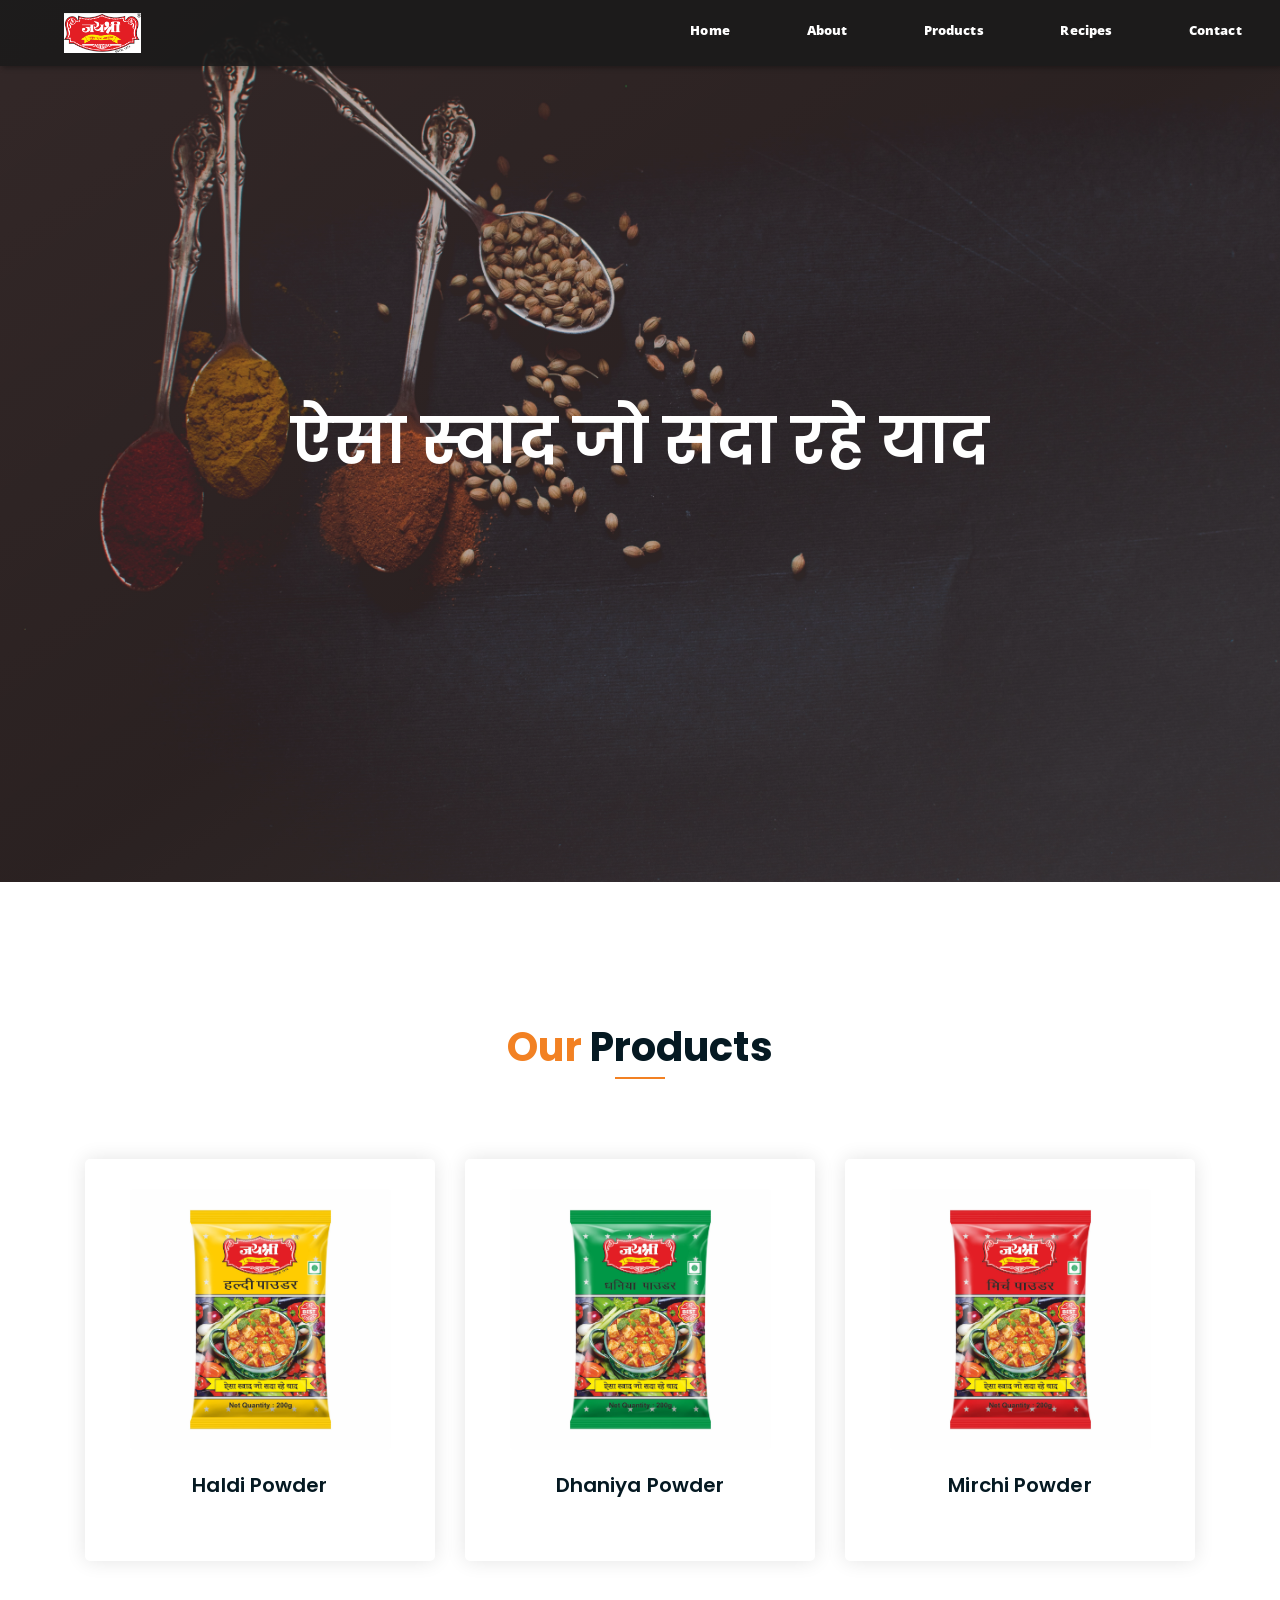
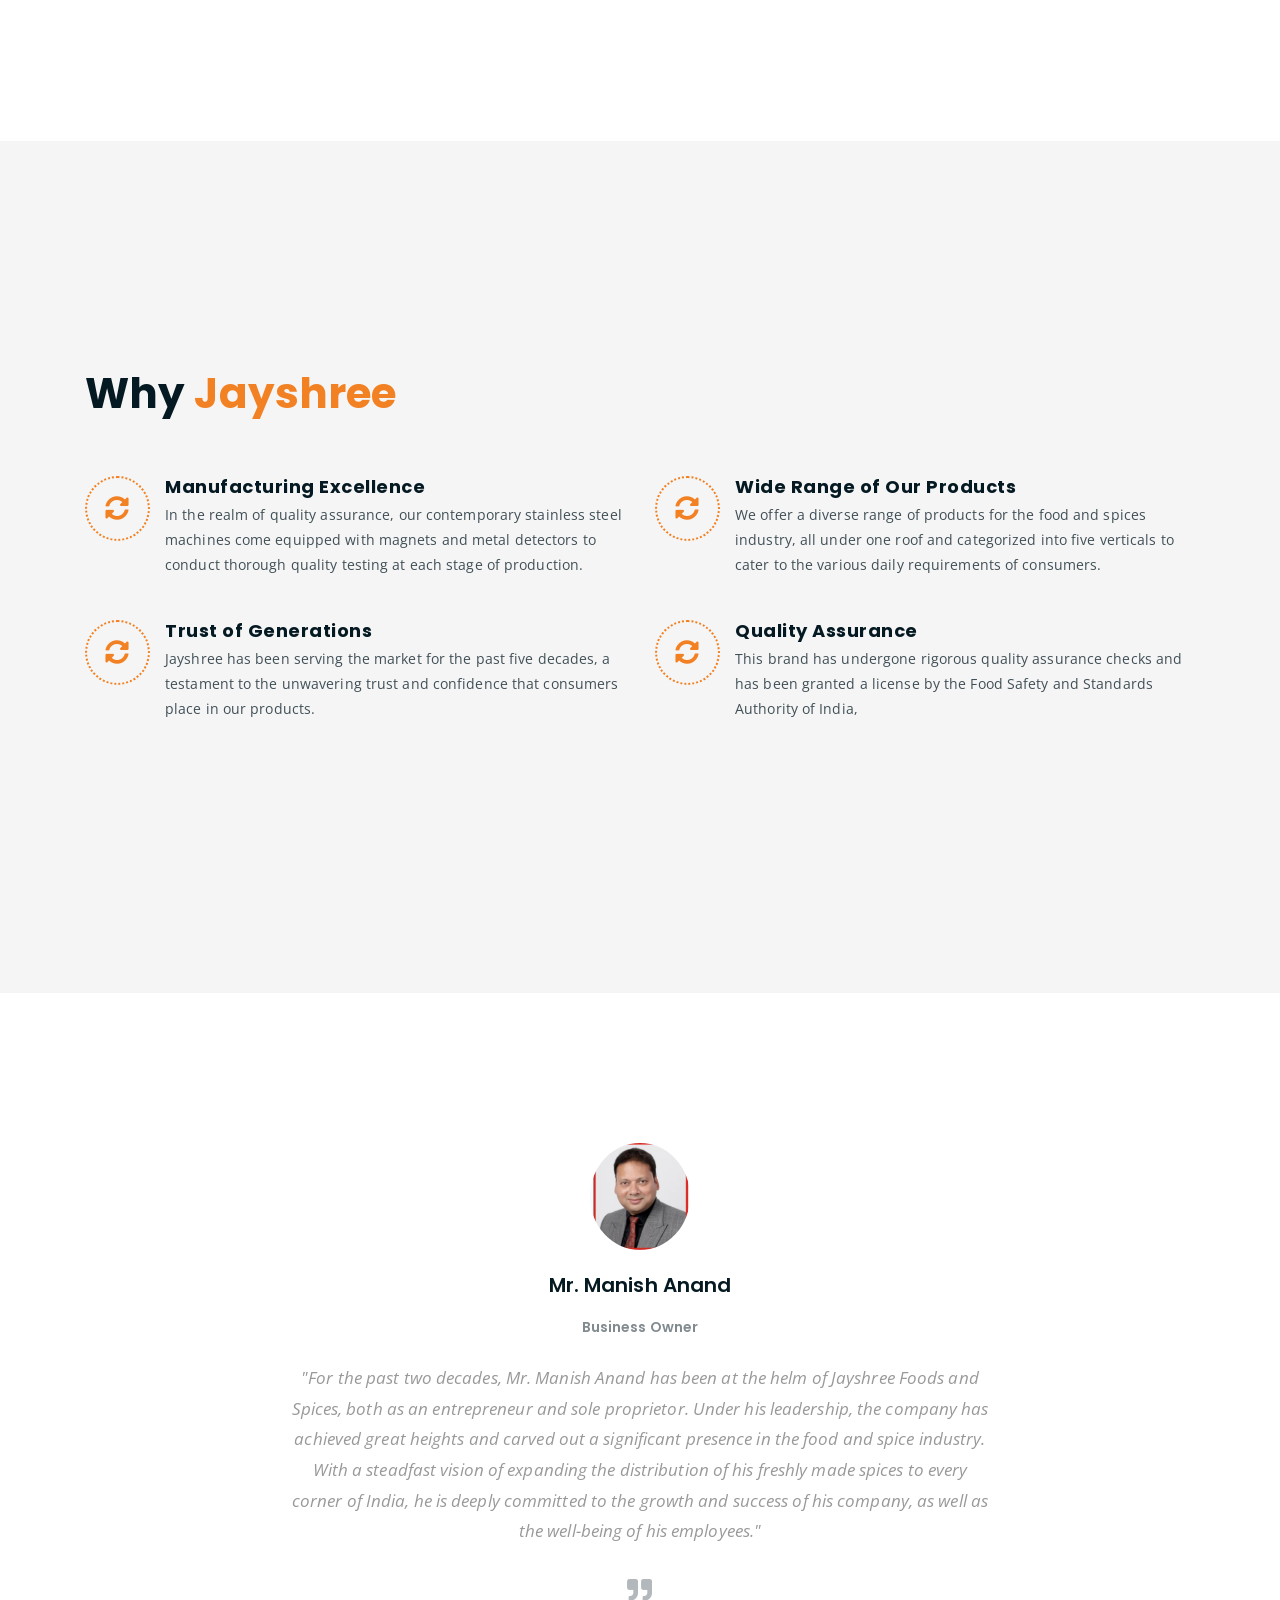
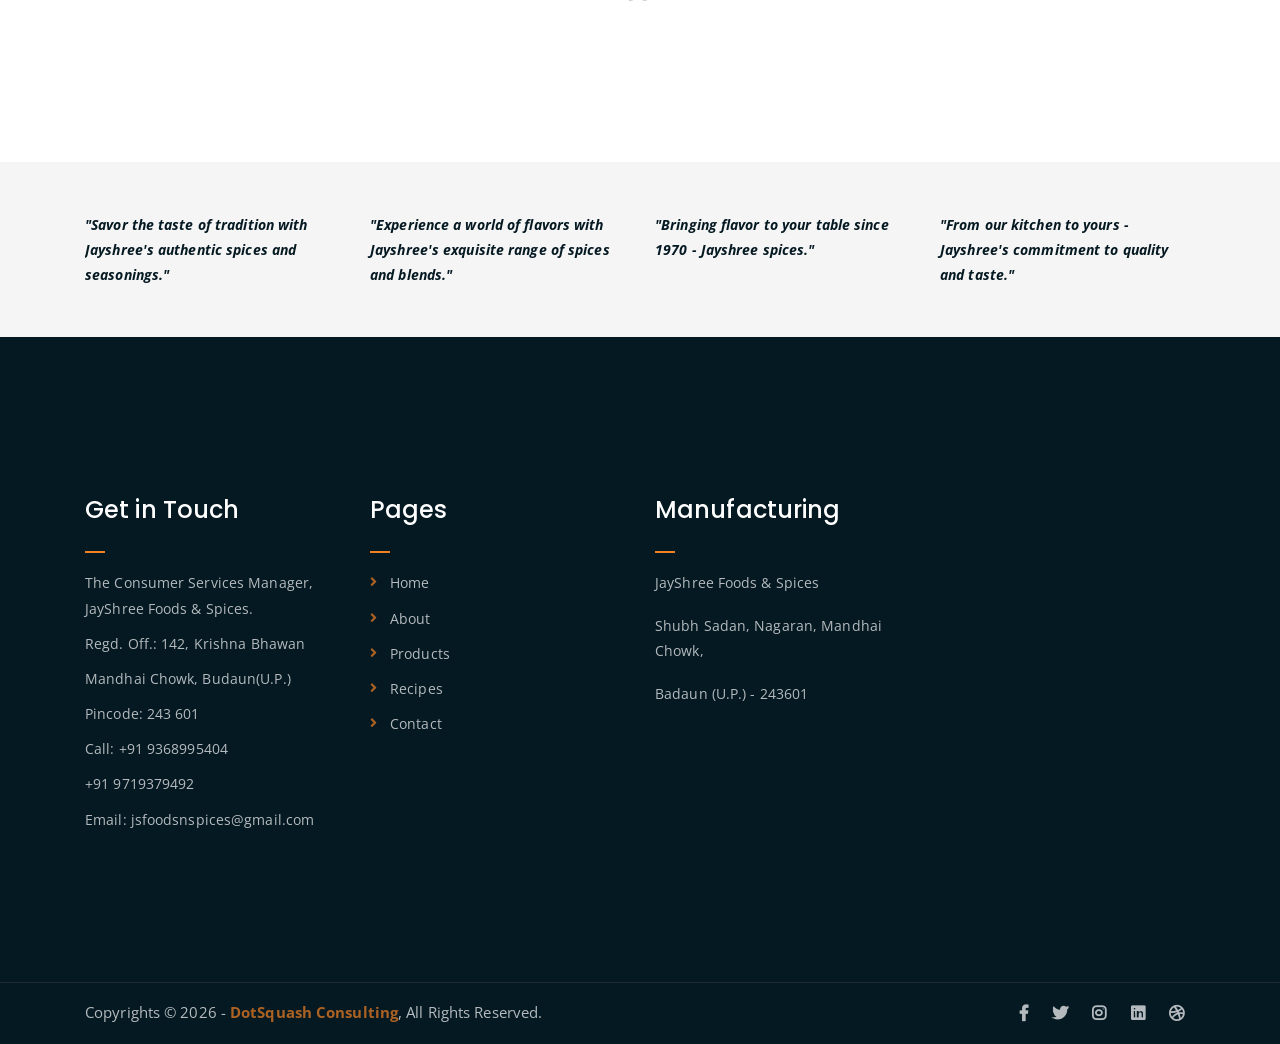
==== index.html @ 843f51d4 "Add files via upload" ====
<!DOCTYPE html>
<html lang="en">

<head>
	<meta charset="UTF-8">
	<meta http-equiv="X-UA-Compatible" content="IE=edge">
	<meta name="viewport" content="width=device-width, initial-scale=1">
	<meta name="description" content="Created by DoSquash from https://dotsquash.com/">

	<!-- title -->
	<title>Jayshree Foods and Spice</title>

	<!-- favicon -->
	<link rel="shortcut icon" type="image/png" href="assets/img/favicon.png">
	<!-- google font -->
	<link href="https://fonts.googleapis.com/css?family=Open+Sans:300,400,700" rel="stylesheet">
	<link href="https://fonts.googleapis.com/css?family=Poppins:400,700&display=swap" rel="stylesheet">
	<!-- fontawesome -->
	<link rel="stylesheet" href="assets/css/all.min.css">
	<!-- bootstrap -->
	<link rel="stylesheet" href="assets/bootstrap/css/bootstrap.min.css">
	<!-- owl carousel -->
	<link rel="stylesheet" href="assets/css/owl.carousel.css">
	<!-- magnific popup -->
	<link rel="stylesheet" href="assets/css/magnific-popup.css">
	<!-- animate css -->
	<link rel="stylesheet" href="assets/css/animate.css">
	<!-- mean menu css -->
	<link rel="stylesheet" href="assets/css/meanmenu.min.css">
	<!-- main style -->
	<link rel="stylesheet" href="assets/css/main.css">
	<!-- responsive -->
	<link rel="stylesheet" href="assets/css/responsive.css">

</head>

<body>

	<!--PreLoader-->
	<div class="loader">
		<div class="loader-inner">
			<div class="circle"></div>
		</div>
	</div>
	<!--PreLoader Ends-->

	<!-- header -->
	<div class="menu let_space">

		<a href="index.html" style="margin:0px">
			 <img class="logo_image" src="assets/img/logo.PNG" alt="logo"/>
		</a>
        <!-- <a href="index.html">JAYSHREE</a> -->

        <div class="menu-log">

            <a class="current-list-item" href="index.html">Home</a>
			<a href="about.html">About</a>
			<a href="products.html">Products</a>
			<a href="recipes.html">Recipes</a>
			<a href="contact.html">Contact</a>
           

        </div>
    </div>
	<!-- end header -->


	<div class="top_box c_grid">
        
        <div class="c_grid">
			

            <div class="padding">

                
                <h1 class="white_t let_space" style="text-align: center; font-size: 5vmax; font-weight: 600;">ऐसा स्वाद जो सदा रहे याद</h1>
            </div>
            
        </div>
        
    </div>

	<!-- hero area -->
	<!-- <div class="hero-area hero-bg">
		<div class="container">
			<div class="row">
				<div class="col-lg-9 offset-lg-2 text-center">
					<div class="hero-text">
						<div class="hero-text-tablecell">
							<p class="subtitle">Fresh & Organic</p>
							<h1>ऐसा स्वाद जो सदा रहे याद</h1>
							<div class="hero-btns">
								<a href="shop.html" class="boxed-btn">Spices Collection</a>
								<a href="contact.html" class="bordered-btn">Contact Us</a>
							</div>
						</div>
					</div>
				</div>
			</div>
		</div>
	</div> -->
	<!-- end hero area -->

	<!-- features list section -->
	<!-- <div class="list-section pt-80 pb-80">
		<div class="container">

			<div class="row">
				<div class="col-lg-4 col-md-6 mb-4 mb-lg-0">
					<div class="list-box d-flex align-items-center">
						<div class="list-icon">
							<i class="fas fa-shipping-fast"></i>
						</div>
						<div class="content">
							<h3>Free Shipping</h3>
							<p>When order over $75</p>
						</div>
					</div>
				</div>
				<div class="col-lg-4 col-md-6 mb-4 mb-lg-0">
					<div class="list-box d-flex align-items-center">
						<div class="list-icon">
							<i class="fas fa-phone-volume"></i>
						</div>
						<div class="content">
							<h3>24/7 Support</h3>
							<p>Get support all day</p>
						</div>
					</div>
				</div>
				<div class="col-lg-4 col-md-6">
					<div class="list-box d-flex justify-content-start align-items-center">
						<div class="list-icon">
							<i class="fas fa-sync"></i>
						</div>
						<div class="content">
							<h3>Refund</h3>
							<p>Get refund within 3 days!</p>
						</div>
					</div>
				</div>
			</div>

		</div>
	</div> -->
	<!-- end features list section -->

	<!-- product section -->
	<div class="product-section mt-150 mb-150">
		<div class="container">
			<div class="row">
				<div class="col-lg-8 offset-lg-2 text-center">
					<div class="section-title">
						<h3><span class="orange-text">Our</span> Products</h3>
					</div>
				</div>
			</div>

			<div class="row">
				<a href="single-product.html"  class="col-lg-4 col-md-6 text-center strawberry">
					<div class="single-product-item">
						<div class="product-image">
							<img src="assets/img/products/haldi.jpg" alt="">
						</div>
						<h3>Haldi Powder</h3>
					</div>
				</a>

				<a href="single-product.html"  class="col-lg-4 col-md-6 text-center strawberry">
					<div class="single-product-item">
						<div class="product-image">
							<img src="assets/img/products/dhaniya.jpg" alt="">
						</div>
						<h3>Dhaniya Powder</h3>
					</div>
				</a>

				
				<a href="single-product.html"  class="col-lg-4 col-md-6 text-center strawberry">
					<div class="single-product-item">
						<div class="product-image">
							<img src="assets/img/products/mirchi.jpg" alt="">
						</div>
						<h3>Mirchi Powder</h3>
					</div>
				</a>
			</div>
		</div>
	</div>

	

	<!-- end product section -->

	<!-- cart banner section -->
	<section class="cart-banner pt-80 pb-80">
		<div class="feature-bg">
			<div class="container">
				<div class="col-lg-7-main">
					<div class="featured-text">
						<h2 class="pb-5">Why <span class="orange-text">Jayshree</span></h2>
						<div class="row">
							<div class="col-lg-6 col-md-6 mb-4 mb-md-5">
								<div class="list-box d-flex">
									<div class="list-icon">
										<i class="fas fa-sync-alt"></i>
									</div>
									<div class="content">
										<h3>Manufacturing Excellence</h3>
										<p>In the realm of quality assurance, our contemporary stainless steel machines
											come equipped with magnets and metal detectors to conduct thorough quality
											testing at each stage of production.</p>
									</div>
								</div>
							</div>
							<div class="col-lg-6 col-md-6 mb-5 mb-md-5">
								<div class="list-box d-flex">
									<div class="list-icon">
										<i class="fas fa-sync-alt"></i>
									</div>
									<div class="content">
										<h3>Wide Range of Our Products</h3>
										<p>We offer a diverse range of products for the food and spices industry, all
											under one roof and categorized into five verticals to cater to the various
											daily requirements of consumers.</p>
									</div>
								</div>
							</div>
							<div class="col-lg-6 col-md-6 mb-5 mb-md-5">
								<div class="list-box d-flex">
									<div class="list-icon">
										<i class="fas fa-sync-alt"></i>
									</div>
									<div class="content">
										<h3>Trust of Generations</h3>
										<p>Jayshree has been serving the market for the past five decades, a testament
											to the unwavering trust and confidence that consumers place in our products.
										</p>
									</div>
								</div>
							</div>
							<div class="col-lg-6 col-md-6">
								<div class="list-box d-flex">
									<div class="list-icon">
										<i class="fas fa-sync-alt"></i>
									</div>
									<div class="content">
										<h3>Quality Assurance</h3>
										<p>This brand has undergone rigorous quality assurance checks and has been
											granted a license by the Food Safety and Standards Authority of India,
											<!-- affirming its compliance with food safety regulations. Furthermore, it has
											been recognized as one of the most dependable and trustworthy brands in the
											food and spices industry, solidifying its commitment to delivering
											high-quality products to its customers. -->
										</p>
									</div>
								</div>
							</div>
						</div>
					</div>
				</div>
			</div>
		</div>
	</section>
	<!-- end cart banner section -->

	<!-- testimonail-section -->
	<div class="testimonail-section mt-150 mb-150">
		<div class="container">
			<div class="row">
				<div class="col-lg-10 offset-lg-1 text-center">
					<div class="client-avater">
						<img src="assets/img/avaters/avatar1.jpeg" alt="">
					</div>
					<div class="client-meta">
						<h3>Mr. Manish Anand <span>Business Owner</span></h3>
						<p class="testimonial-body">
							"For the past two decades, Mr. Manish Anand has been at the helm of Jayshree Foods and
							Spices, both as an entrepreneur and sole proprietor. Under his leadership, the company has
							achieved great heights and carved out a significant presence in the food and spice industry.
							With a steadfast vision of expanding the distribution of his freshly made spices to every
							corner of India, he is deeply committed to the growth and success of his company, as well as
							the well-being of his employees."
						</p>
						<div class="last-icon">
							<i class="fas fa-quote-right"></i>
						</div>
					</div>
					<!-- <div class="single-testimonial-slider">
							<div class="client-avater">
								<img src="assets/img/avaters/avatar2.png" alt="">
							</div>
							<div class="client-meta">
								<h3>David Niph <span>Local shop owner</span></h3>
								<p class="testimonial-body">
									" Sed ut perspiciatis unde omnis iste natus error veritatis et quasi architecto
									beatae vitae dict eaque ipsa quae ab illo inventore Sed ut perspiciatis unde omnis
									iste natus error sit voluptatem accusantium "
								</p>
								<div class="last-icon">
									<i class="fas fa-quote-right"></i>
								</div>
							</div>
						</div>
						<div class="single-testimonial-slider">
							<div class="client-avater">
								<img src="assets/img/avaters/avatar3.png" alt="">
							</div>
							<div class="client-meta">
								<h3>Jacob Sikim <span>Local shop owner</span></h3>
								<p class="testimonial-body">
									" Sed ut perspiciatis unde omnis iste natus error veritatis et quasi architecto
									beatae vitae dict eaque ipsa quae ab illo inventore Sed ut perspiciatis unde omnis
									iste natus error sit voluptatem accusantium "
								</p>
								<div class="last-icon">
									<i class="fas fa-quote-right"></i>
								</div>
							</div>
						</div> -->

				</div>
			</div>
		</div>
	</div>
	<!-- end testimonail-section -->

	<!-- advertisement section -->
	<!-- <div class="abt-section mb-150">
		<div class="container">
			<div class="row">
				<div class="col-lg-6 col-md-12">
					<div class="abt-bg" style="height: 170%; margin: -7%;">
						<a href="https://www.youtube.com/watch?v=DBLlFWYcIGQ" class="video-play-btn popup-youtube"><i
								class="fas fa-play"></i></a>
					</div>
				</div>
				<div class="col-lg-5 col-md-12">
					<div class="abt-text">
						<p class="top-sub">Since Year 1974</p>
						<h2>We are <span class="orange-text">Jayshree</span></h2>
						<p>Etiam vulputate ut augue vel sodales. In sollicitudin neque et massa porttitor vestibulum ac
							vel nisi. Vestibulum placerat eget dolor sit amet posuere. In ut dolor aliquet, aliquet
							sapien sed, interdum velit. Nam eu molestie lorem.</p>
						<p>Lorem ipsum dolor sit amet, consectetur adipisicing elit. Sapiente facilis illo repellat
							veritatis minus, et labore minima mollitia qui ducimus.</p>
						<a href="about.html" class="boxed-btn mt-4">know more</a>
					</div>
				</div>
			</div>
		</div>
	</div> -->
	<!-- end advertisement section -->

	<!-- shop banner -->
	<!-- <section class="shop-banner">
		<div class="container">
			<h3>December sale is on! <br> with big <span class="orange-text">Discount...</span></h3>
			<div class="sale-percent"><span>Sale! <br> Upto</span>50% <span>off</span></div>
			<a href="shop.html" class="cart-btn btn-lg">Shop Now</a>
		</div>
	</section> -->
	<!-- end shop banner -->

	<!-- latest news -->
	<!-- <div class="latest-news pt-150 pb-150">
		<div class="container">

			<div class="row">
				<div class="col-lg-8 offset-lg-2 text-center">
					<div class="section-title">
						<h3><span class="orange-text">Our</span> News</h3>
						<p>Lorem ipsum dolor sit amet, consectetur adipisicing elit. Aliquid, fuga quas itaque eveniet
							beatae optio.</p>
					</div>
				</div>
			</div>

			<div class="row">
				<div class="col-lg-4 col-md-6">
					<div class="single-latest-news">
						<a href="single-news.html">
							<div class="latest-news-bg news-bg-1"></div>
						</a>
						<div class="news-text-box">
							<h3><a href="single-news.html">You will vainly look for fruit on it in autumn.</a></h3>
							<p class="blog-meta">
								<span class="author"><i class="fas fa-user"></i> Admin</span>
								<span class="date"><i class="fas fa-calendar"></i> 27 December, 2019</span>
							</p>
							<p class="excerpt">Vivamus lacus enim, pulvinar vel nulla sed, scelerisque rhoncus nisi.
								Praesent vitae mattis nunc, egestas viverra eros.</p>
							<a href="single-news.html" class="read-more-btn">read more <i
									class="fas fa-angle-right"></i></a>
						</div>
					</div>
				</div>
				<div class="col-lg-4 col-md-6">
					<div class="single-latest-news">
						<a href="single-news.html">
							<div class="latest-news-bg news-bg-2"></div>
						</a>
						<div class="news-text-box">
							<h3><a href="single-news.html">A man's worth has its season, like tomato.</a></h3>
							<p class="blog-meta">
								<span class="author"><i class="fas fa-user"></i> Admin</span>
								<span class="date"><i class="fas fa-calendar"></i> 27 December, 2019</span>
							</p>
							<p class="excerpt">Vivamus lacus enim, pulvinar vel nulla sed, scelerisque rhoncus nisi.
								Praesent vitae mattis nunc, egestas viverra eros.</p>
							<a href="single-news.html" class="read-more-btn">read more <i
									class="fas fa-angle-right"></i></a>
						</div>
					</div>
				</div>
				<div class="col-lg-4 col-md-6 offset-md-3 offset-lg-0">
					<div class="single-latest-news">
						<a href="single-news.html">
							<div class="latest-news-bg news-bg-3"></div>
						</a>
						<div class="news-text-box">
							<h3><a href="single-news.html">Good thoughts bear good fresh juicy fruit.</a></h3>
							<p class="blog-meta">
								<span class="author"><i class="fas fa-user"></i> Admin</span>
								<span class="date"><i class="fas fa-calendar"></i> 27 December, 2019</span>
							</p>
							<p class="excerpt">Vivamus lacus enim, pulvinar vel nulla sed, scelerisque rhoncus nisi.
								Praesent vitae mattis nunc, egestas viverra eros.</p>
							<a href="single-news.html" class="read-more-btn">read more <i
									class="fas fa-angle-right"></i></a>
						</div>
					</div>
				</div>
			</div>
			<div class="row">
				<div class="col-lg-12 text-center">
					<a href="news.html" class="boxed-btn">More News</a>
				</div>
			</div>
		</div>
	</div> -->
	<!-- end latest news -->

	<!-- logo carousel -->
	<div class="logo-carousel-section">
		<div class="container">
			<div class="row">
				<div class="col-lg-12">
					<div class="logo-carousel-inner">
						<div class="single-logo-item">
							<!-- <div class="list-icon"> -->
							<!-- <i class="fas fa-sync"></i> -->
							<p style="font-weight: bold;font-style: italic;">"Savor the taste of tradition with
								Jayshree's authentic spices and seasonings."</p>
							<!-- </div> -->
							<!-- <img src="assets/img/company-logos/1.png" alt=""> -->
						</div>
						<div class="single-logo-item">
							<p style="font-weight: bold;font-style: italic;">"Experience a world of flavors with
								Jayshree's exquisite range of spices and blends."</p>
						</div>
						<div class="single-logo-item">
							<p style="font-weight: bold;font-style: italic;">"Bringing flavor to your table since 1970 -
								Jayshree spices."</p>
						</div>
						<div class="single-logo-item">
							<p style="font-weight: bold;font-style: italic;">"From our kitchen to yours - Jayshree's
								commitment to quality and taste."</p>
						</div>
						<div class="single-logo-item">
							<p style="font-weight: bold;font-style: italic;">"Unleash the true potential of your recipes
								with Jayshree's premium spices and herbs."</p>
						</div>
					</div>
				</div>
			</div>
		</div>
	</div>
	<!-- end logo carousel -->

	<!-- footer -->
	<div class="footer-area">
		<div class="container">
			<div class="row">
				<div class="col-lg-3 col-md-6">
					<div class="footer-box get-in-touch">
						<h2 class="widget-title">Get in Touch</h2>
						<ul>
							<li>The Consumer Services Manager, JayShree Foods & Spices.</li>
							<li>Regd. Off.: 142, Krishna Bhawan</li>
							<li>Mandhai Chowk, Budaun(U.P.)</li>
							<li>Pincode: 243 601</li>
							<li>Call: +91 9368995404</li>
							<li>+91 9719379492</li>
							<li>Email: jsfoodsnspices@gmail.com</li>
						</ul>
					</div>
				</div>
				<div class="col-lg-3 col-md-6">
					<div class="footer-box pages">
						<h2 class="widget-title">Pages</h2>
						<ul>
							<li><a href="index.html">Home</a></li>
							<li><a href="about.html">About</a></li>
							<li><a href="products.html">Products</a></li>
							<li><a href="recipes.html">Recipes</a></li>
							<li><a href="contact.html">Contact</a></li>
						</ul>
					</div>
				</div>
				<div class="col-lg-3 col-md-6">
					<div class="footer-box subscribe">
						<h2 class="widget-title">Manufacturing</h2>
						<p>JayShree Foods & Spices</p>
						<p>Shubh Sadan, Nagaran, Mandhai Chowk,</p>
						<p>Badaun (U.P.) - 243601</p>
					</div>
				</div>
			</div>
		</div>
	</div>
	<!-- end footer -->

	<!-- copyright -->
	<div class="copyright">
		<div class="container">
			<div class="row">
				<div class="col-lg-6 col-md-12">
					<p>Copyrights &copy;  <script>document.write(new Date().getFullYear())</script> - <a href="https://dotsquash.com/" target="_blank">DotSquash Consulting</a>, All Rights
						Reserved.</p>
				</div>
				<div class="col-lg-6 text-right col-md-12">
					<div class="social-icons">
						<ul>
							<li><a href="#" target="_blank"><i class="fab fa-facebook-f"></i></a></li>
							<li><a href="#" target="_blank"><i class="fab fa-twitter"></i></a></li>
							<li><a href="#" target="_blank"><i class="fab fa-instagram"></i></a></li>
							<li><a href="#" target="_blank"><i class="fab fa-linkedin"></i></a></li>
							<li><a href="#" target="_blank"><i class="fab fa-dribbble"></i></a></li>
						</ul>
					</div>
				</div>
			</div>
		</div>
	</div>
	<!-- end copyright -->

	<script src="assets/js/jquery-1.11.3.min.js"></script>
	<script src="assets/bootstrap/js/bootstrap.min.js"></script>
	<script src="assets/js/jquery.countdown.js"></script>
	<script src="assets/js/jquery.isotope-3.0.6.min.js"></script>
	<script src="assets/js/waypoints.js"></script>
	<script src="assets/js/owl.carousel.min.js"></script>
	<script src="assets/js/jquery.magnific-popup.min.js"></script>
	<script src="assets/js/jquery.meanmenu.min.js"></script>
	<script src="assets/js/sticker.js"></script>
	<script src="assets/js/main.js"></script>

</body>

</html>
---- assets/css/all.min.css ----
.fa,.fab,.fal,.far,.fas{-moz-osx-font-smoothing:grayscale;-webkit-font-smoothing:antialiased;display:inline-block;font-style:normal;font-variant:normal;text-rendering:auto;line-height:1}.fa-lg{font-size:1.33333em;line-height:.75em;vertical-align:-.0667em}.fa-xs{font-size:.75em}.fa-sm{font-size:.875em}.fa-1x{font-size:1em}.fa-2x{font-size:2em}.fa-3x{font-size:3em}.fa-4x{font-size:4em}.fa-5x{font-size:5em}.fa-6x{font-size:6em}.fa-7x{font-size:7em}.fa-8x{font-size:8em}.fa-9x{font-size:9em}.fa-10x{font-size:10em}.fa-fw{text-align:center;width:1.25em}.fa-ul{list-style-type:none;margin-left:2.5em;padding-left:0}.fa-ul>li{position:relative}.fa-li{left:-2em;position:absolute;text-align:center;width:2em;line-height:inherit}.fa-border{border:.08em solid #eee;border-radius:.1em;padding:.2em .25em .15em}.fa-pull-left{float:left}.fa-pull-right{float:right}.fa.fa-pull-left,.fab.fa-pull-left,.fal.fa-pull-left,.far.fa-pull-left,.fas.fa-pull-left{margin-right:.3em}.fa.fa-pull-right,.fab.fa-pull-right,.fal.fa-pull-right,.far.fa-pull-right,.fas.fa-pull-right{margin-left:.3em}.fa-spin{animation:fa-spin 2s infinite linear}.fa-pulse{animation:fa-spin 1s infinite steps(8)}@keyframes fa-spin{0%{transform:rotate(0deg)}to{transform:rotate(1turn)}}.fa-rotate-90{-ms-filter:"progid:DXImageTransform.Microsoft.BasicImage(rotation=1)";transform:rotate(90deg)}.fa-rotate-180{-ms-filter:"progid:DXImageTransform.Microsoft.BasicImage(rotation=2)";transform:rotate(180deg)}.fa-rotate-270{-ms-filter:"progid:DXImageTransform.Microsoft.BasicImage(rotation=3)";transform:rotate(270deg)}.fa-flip-horizontal{-ms-filter:"progid:DXImageTransform.Microsoft.BasicImage(rotation=0, mirror=1)";transform:scaleX(-1)}.fa-flip-vertical{transform:scaleY(-1)}.fa-flip-horizontal.fa-flip-vertical,.fa-flip-vertical{-ms-filter:"progid:DXImageTransform.Microsoft.BasicImage(rotation=2, mirror=1)"}.fa-flip-horizontal.fa-flip-vertical{transform:scale(-1)}:root .fa-flip-horizontal,:root .fa-flip-vertical,:root .fa-rotate-90,:root .fa-rotate-180,:root .fa-rotate-270{filter:none}.fa-stack{display:inline-block;height:2em;line-height:2em;position:relative;vertical-align:middle;width:2.5em}.fa-stack-1x,.fa-stack-2x{left:0;position:absolute;text-align:center;width:100%}.fa-stack-1x{line-height:inherit}.fa-stack-2x{font-size:2em}.fa-inverse{color:#fff}.fa-500px:before{content:"\f26e"}.fa-accessible-icon:before{content:"\f368"}.fa-accusoft:before{content:"\f369"}.fa-acquisitions-incorporated:before{content:"\f6af"}.fa-ad:before{content:"\f641"}.fa-address-book:before{content:"\f2b9"}.fa-address-card:before{content:"\f2bb"}.fa-adjust:before{content:"\f042"}.fa-adn:before{content:"\f170"}.fa-adobe:before{content:"\f778"}.fa-adversal:before{content:"\f36a"}.fa-affiliatetheme:before{content:"\f36b"}.fa-air-freshener:before{content:"\f5d0"}.fa-algolia:before{content:"\f36c"}.fa-align-center:before{content:"\f037"}.fa-align-justify:before{content:"\f039"}.fa-align-left:before{content:"\f036"}.fa-align-right:before{content:"\f038"}.fa-alipay:before{content:"\f642"}.fa-allergies:before{content:"\f461"}.fa-amazon:before{content:"\f270"}.fa-amazon-pay:before{content:"\f42c"}.fa-ambulance:before{content:"\f0f9"}.fa-american-sign-language-interpreting:before{content:"\f2a3"}.fa-amilia:before{content:"\f36d"}.fa-anchor:before{content:"\f13d"}.fa-android:before{content:"\f17b"}.fa-angellist:before{content:"\f209"}.fa-angle-double-down:before{content:"\f103"}.fa-angle-double-left:before{content:"\f100"}.fa-angle-double-right:before{content:"\f101"}.fa-angle-double-up:before{content:"\f102"}.fa-angle-down:before{content:"\f107"}.fa-angle-left:before{content:"\f104"}.fa-angle-right:before{content:"\f105"}.fa-angle-up:before{content:"\f106"}.fa-angry:before{content:"\f556"}.fa-angrycreative:before{content:"\f36e"}.fa-angular:before{content:"\f420"}.fa-ankh:before{content:"\f644"}.fa-app-store:before{content:"\f36f"}.fa-app-store-ios:before{content:"\f370"}.fa-apper:before{content:"\f371"}.fa-apple:before{content:"\f179"}.fa-apple-alt:before{content:"\f5d1"}.fa-apple-pay:before{content:"\f415"}.fa-archive:before{content:"\f187"}.fa-archway:before{content:"\f557"}.fa-arrow-alt-circle-down:before{content:"\f358"}.fa-arrow-alt-circle-left:before{content:"\f359"}.fa-arrow-alt-circle-right:before{content:"\f35a"}.fa-arrow-alt-circle-up:before{content:"\f35b"}.fa-arrow-circle-down:before{content:"\f0ab"}.fa-arrow-circle-left:before{content:"\f0a8"}.fa-arrow-circle-right:before{content:"\f0a9"}.fa-arrow-circle-up:before{content:"\f0aa"}.fa-arrow-down:before{content:"\f063"}.fa-arrow-left:before{content:"\f060"}.fa-arrow-right:before{content:"\f061"}.fa-arrow-up:before{content:"\f062"}.fa-arrows-alt:before{content:"\f0b2"}.fa-arrows-alt-h:before{content:"\f337"}.fa-arrows-alt-v:before{content:"\f338"}.fa-artstation:before{content:"\f77a"}.fa-assistive-listening-systems:before{content:"\f2a2"}.fa-asterisk:before{content:"\f069"}.fa-asymmetrik:before{content:"\f372"}.fa-at:before{content:"\f1fa"}.fa-atlas:before{content:"\f558"}.fa-atlassian:before{content:"\f77b"}.fa-atom:before{content:"\f5d2"}.fa-audible:before{content:"\f373"}.fa-audio-description:before{content:"\f29e"}.fa-autoprefixer:before{content:"\f41c"}.fa-avianex:before{content:"\f374"}.fa-aviato:before{content:"\f421"}.fa-award:before{content:"\f559"}.fa-aws:before{content:"\f375"}.fa-baby:before{content:"\f77c"}.fa-baby-carriage:before{content:"\f77d"}.fa-backspace:before{content:"\f55a"}.fa-backward:before{content:"\f04a"}.fa-balance-scale:before{content:"\f24e"}.fa-ban:before{content:"\f05e"}.fa-band-aid:before{content:"\f462"}.fa-bandcamp:before{content:"\f2d5"}.fa-barcode:before{content:"\f02a"}.fa-bars:before{content:"\f0c9"}.fa-baseball-ball:before{content:"\f433"}.fa-basketball-ball:before{content:"\f434"}.fa-bath:before{content:"\f2cd"}.fa-battery-empty:before{content:"\f244"}.fa-battery-full:before{content:"\f240"}.fa-battery-half:before{content:"\f242"}.fa-battery-quarter:before{content:"\f243"}.fa-battery-three-quarters:before{content:"\f241"}.fa-bed:before{content:"\f236"}.fa-beer:before{content:"\f0fc"}.fa-behance:before{content:"\f1b4"}.fa-behance-square:before{content:"\f1b5"}.fa-bell:before{content:"\f0f3"}.fa-bell-slash:before{content:"\f1f6"}.fa-bezier-curve:before{content:"\f55b"}.fa-bible:before{content:"\f647"}.fa-bicycle:before{content:"\f206"}.fa-bimobject:before{content:"\f378"}.fa-binoculars:before{content:"\f1e5"}.fa-biohazard:before{content:"\f780"}.fa-birthday-cake:before{content:"\f1fd"}.fa-bitbucket:before{content:"\f171"}.fa-bitcoin:before{content:"\f379"}.fa-bity:before{content:"\f37a"}.fa-black-tie:before{content:"\f27e"}.fa-blackberry:before{content:"\f37b"}.fa-blender:before{content:"\f517"}.fa-blender-phone:before{content:"\f6b6"}.fa-blind:before{content:"\f29d"}.fa-blog:before{content:"\f781"}.fa-blogger:before{content:"\f37c"}.fa-blogger-b:before{content:"\f37d"}.fa-bluetooth:before{content:"\f293"}.fa-bluetooth-b:before{content:"\f294"}.fa-bold:before{content:"\f032"}.fa-bolt:before{content:"\f0e7"}.fa-bomb:before{content:"\f1e2"}.fa-bone:before{content:"\f5d7"}.fa-bong:before{content:"\f55c"}.fa-book:before{content:"\f02d"}.fa-book-dead:before{content:"\f6b7"}.fa-book-open:before{content:"\f518"}.fa-book-reader:before{content:"\f5da"}.fa-bookmark:before{content:"\f02e"}.fa-bowling-ball:before{content:"\f436"}.fa-box:before{content:"\f466"}.fa-box-open:before{content:"\f49e"}.fa-boxes:before{content:"\f468"}.fa-braille:before{content:"\f2a1"}.fa-brain:before{content:"\f5dc"}.fa-briefcase:before{content:"\f0b1"}.fa-briefcase-medical:before{content:"\f469"}.fa-broadcast-tower:before{content:"\f519"}.fa-broom:before{content:"\f51a"}.fa-brush:before{content:"\f55d"}.fa-btc:before{content:"\f15a"}.fa-bug:before{content:"\f188"}.fa-building:before{content:"\f1ad"}.fa-bullhorn:before{content:"\f0a1"}.fa-bullseye:before{content:"\f140"}.fa-burn:before{content:"\f46a"}.fa-buromobelexperte:before{content:"\f37f"}.fa-bus:before{content:"\f207"}.fa-bus-alt:before{content:"\f55e"}.fa-business-time:before{content:"\f64a"}.fa-buysellads:before{content:"\f20d"}.fa-calculator:before{content:"\f1ec"}.fa-calendar:before{content:"\f133"}.fa-calendar-alt:before{content:"\f073"}.fa-calendar-check:before{content:"\f274"}.fa-calendar-day:before{content:"\f783"}.fa-calendar-minus:before{content:"\f272"}.fa-calendar-plus:before{content:"\f271"}.fa-calendar-times:before{content:"\f273"}.fa-calendar-week:before{content:"\f784"}.fa-camera:before{content:"\f030"}.fa-camera-retro:before{content:"\f083"}.fa-campground:before{content:"\f6bb"}.fa-canadian-maple-leaf:before{content:"\f785"}.fa-candy-cane:before{content:"\f786"}.fa-cannabis:before{content:"\f55f"}.fa-capsules:before{content:"\f46b"}.fa-car:before{content:"\f1b9"}.fa-car-alt:before{content:"\f5de"}.fa-car-battery:before{content:"\f5df"}.fa-car-crash:before{content:"\f5e1"}.fa-car-side:before{content:"\f5e4"}.fa-caret-down:before{content:"\f0d7"}.fa-caret-left:before{content:"\f0d9"}.fa-caret-right:before{content:"\f0da"}.fa-caret-square-down:before{content:"\f150"}.fa-caret-square-left:before{content:"\f191"}.fa-caret-square-right:before{content:"\f152"}.fa-caret-square-up:before{content:"\f151"}.fa-caret-up:before{content:"\f0d8"}.fa-carrot:before{content:"\f787"}.fa-cart-arrow-down:before{content:"\f218"}.fa-cart-plus:before{content:"\f217"}.fa-cash-register:before{content:"\f788"}.fa-cat:before{content:"\f6be"}.fa-cc-amazon-pay:before{content:"\f42d"}.fa-cc-amex:before{content:"\f1f3"}.fa-cc-apple-pay:before{content:"\f416"}.fa-cc-diners-club:before{content:"\f24c"}.fa-cc-discover:before{content:"\f1f2"}.fa-cc-jcb:before{content:"\f24b"}.fa-cc-mastercard:before{content:"\f1f1"}.fa-cc-paypal:before{content:"\f1f4"}.fa-cc-stripe:before{content:"\f1f5"}.fa-cc-visa:before{content:"\f1f0"}.fa-centercode:before{content:"\f380"}.fa-centos:before{content:"\f789"}.fa-certificate:before{content:"\f0a3"}.fa-chair:before{content:"\f6c0"}.fa-chalkboard:before{content:"\f51b"}.fa-chalkboard-teacher:before{content:"\f51c"}.fa-charging-station:before{content:"\f5e7"}.fa-chart-area:before{content:"\f1fe"}.fa-chart-bar:before{content:"\f080"}.fa-chart-line:before{content:"\f201"}.fa-chart-pie:before{content:"\f200"}.fa-check:before{content:"\f00c"}.fa-check-circle:before{content:"\f058"}.fa-check-double:before{content:"\f560"}.fa-check-square:before{content:"\f14a"}.fa-chess:before{content:"\f439"}.fa-chess-bishop:before{content:"\f43a"}.fa-chess-board:before{content:"\f43c"}.fa-chess-king:before{content:"\f43f"}.fa-chess-knight:before{content:"\f441"}.fa-chess-pawn:before{content:"\f443"}.fa-chess-queen:before{content:"\f445"}.fa-chess-rook:before{content:"\f447"}.fa-chevron-circle-down:before{content:"\f13a"}.fa-chevron-circle-left:before{content:"\f137"}.fa-chevron-circle-right:before{content:"\f138"}.fa-chevron-circle-up:before{content:"\f139"}.fa-chevron-down:before{content:"\f078"}.fa-chevron-left:before{content:"\f053"}.fa-chevron-right:before{content:"\f054"}.fa-chevron-up:before{content:"\f077"}.fa-child:before{content:"\f1ae"}.fa-chrome:before{content:"\f268"}.fa-church:before{content:"\f51d"}.fa-circle:before{content:"\f111"}.fa-circle-notch:before{content:"\f1ce"}.fa-city:before{content:"\f64f"}.fa-clipboard:before{content:"\f328"}.fa-clipboard-check:before{content:"\f46c"}.fa-clipboard-list:before{content:"\f46d"}.fa-clock:before{content:"\f017"}.fa-clone:before{content:"\f24d"}.fa-closed-captioning:before{content:"\f20a"}.fa-cloud:before{content:"\f0c2"}.fa-cloud-download-alt:before{content:"\f381"}.fa-cloud-meatball:before{content:"\f73b"}.fa-cloud-moon:before{content:"\f6c3"}.fa-cloud-moon-rain:before{content:"\f73c"}.fa-cloud-rain:before{content:"\f73d"}.fa-cloud-showers-heavy:before{content:"\f740"}.fa-cloud-sun:before{content:"\f6c4"}.fa-cloud-sun-rain:before{content:"\f743"}.fa-cloud-upload-alt:before{content:"\f382"}.fa-cloudscale:before{content:"\f383"}.fa-cloudsmith:before{content:"\f384"}.fa-cloudversify:before{content:"\f385"}.fa-cocktail:before{content:"\f561"}.fa-code:before{content:"\f121"}.fa-code-branch:before{content:"\f126"}.fa-codepen:before{content:"\f1cb"}.fa-codiepie:before{content:"\f284"}.fa-coffee:before{content:"\f0f4"}.fa-cog:before{content:"\f013"}.fa-cogs:before{content:"\f085"}.fa-coins:before{content:"\f51e"}.fa-columns:before{content:"\f0db"}.fa-comment:before{content:"\f075"}.fa-comment-alt:before{content:"\f27a"}.fa-comment-dollar:before{content:"\f651"}.fa-comment-dots:before{content:"\f4ad"}.fa-comment-slash:before{content:"\f4b3"}.fa-comments:before{content:"\f086"}.fa-comments-dollar:before{content:"\f653"}.fa-compact-disc:before{content:"\f51f"}.fa-compass:before{content:"\f14e"}.fa-compress:before{content:"\f066"}.fa-compress-arrows-alt:before{content:"\f78c"}.fa-concierge-bell:before{content:"\f562"}.fa-confluence:before{content:"\f78d"}.fa-connectdevelop:before{content:"\f20e"}.fa-contao:before{content:"\f26d"}.fa-cookie:before{content:"\f563"}.fa-cookie-bite:before{content:"\f564"}.fa-copy:before{content:"\f0c5"}.fa-copyright:before{content:"\f1f9"}.fa-couch:before{content:"\f4b8"}.fa-cpanel:before{content:"\f388"}.fa-creative-commons:before{content:"\f25e"}.fa-creative-commons-by:before{content:"\f4e7"}.fa-creative-commons-nc:before{content:"\f4e8"}.fa-creative-commons-nc-eu:before{content:"\f4e9"}.fa-creative-commons-nc-jp:before{content:"\f4ea"}.fa-creative-commons-nd:before{content:"\f4eb"}.fa-creative-commons-pd:before{content:"\f4ec"}.fa-creative-commons-pd-alt:before{content:"\f4ed"}.fa-creative-commons-remix:before{content:"\f4ee"}.fa-creative-commons-sa:before{content:"\f4ef"}.fa-creative-commons-sampling:before{content:"\f4f0"}.fa-creative-commons-sampling-plus:before{content:"\f4f1"}.fa-creative-commons-share:before{content:"\f4f2"}.fa-creative-commons-zero:before{content:"\f4f3"}.fa-credit-card:before{content:"\f09d"}.fa-critical-role:before{content:"\f6c9"}.fa-crop:before{content:"\f125"}.fa-crop-alt:before{content:"\f565"}.fa-cross:before{content:"\f654"}.fa-crosshairs:before{content:"\f05b"}.fa-crow:before{content:"\f520"}.fa-crown:before{content:"\f521"}.fa-css3:before{content:"\f13c"}.fa-css3-alt:before{content:"\f38b"}.fa-cube:before{content:"\f1b2"}.fa-cubes:before{content:"\f1b3"}.fa-cut:before{content:"\f0c4"}.fa-cuttlefish:before{content:"\f38c"}.fa-d-and-d:before{content:"\f38d"}.fa-d-and-d-beyond:before{content:"\f6ca"}.fa-dashcube:before{content:"\f210"}.fa-database:before{content:"\f1c0"}.fa-deaf:before{content:"\f2a4"}.fa-delicious:before{content:"\f1a5"}.fa-democrat:before{content:"\f747"}.fa-deploydog:before{content:"\f38e"}.fa-deskpro:before{content:"\f38f"}.fa-desktop:before{content:"\f108"}.fa-dev:before{content:"\f6cc"}.fa-deviantart:before{content:"\f1bd"}.fa-dharmachakra:before{content:"\f655"}.fa-dhl:before{content:"\f790"}.fa-diagnoses:before{content:"\f470"}.fa-diaspora:before{content:"\f791"}.fa-dice:before{content:"\f522"}.fa-dice-d20:before{content:"\f6cf"}.fa-dice-d6:before{content:"\f6d1"}.fa-dice-five:before{content:"\f523"}.fa-dice-four:before{content:"\f524"}.fa-dice-one:before{content:"\f525"}.fa-dice-six:before{content:"\f526"}.fa-dice-three:before{content:"\f527"}.fa-dice-two:before{content:"\f528"}.fa-digg:before{content:"\f1a6"}.fa-digital-ocean:before{content:"\f391"}.fa-digital-tachograph:before{content:"\f566"}.fa-directions:before{content:"\f5eb"}.fa-discord:before{content:"\f392"}.fa-discourse:before{content:"\f393"}.fa-divide:before{content:"\f529"}.fa-dizzy:before{content:"\f567"}.fa-dna:before{content:"\f471"}.fa-dochub:before{content:"\f394"}.fa-docker:before{content:"\f395"}.fa-dog:before{content:"\f6d3"}.fa-dollar-sign:before{content:"\f155"}.fa-dolly:before{content:"\f472"}.fa-dolly-flatbed:before{content:"\f474"}.fa-donate:before{content:"\f4b9"}.fa-door-closed:before{content:"\f52a"}.fa-door-open:before{content:"\f52b"}.fa-dot-circle:before{content:"\f192"}.fa-dove:before{content:"\f4ba"}.fa-download:before{content:"\f019"}.fa-draft2digital:before{content:"\f396"}.fa-drafting-compass:before{content:"\f568"}.fa-dragon:before{content:"\f6d5"}.fa-draw-polygon:before{content:"\f5ee"}.fa-dribbble:before{content:"\f17d"}.fa-dribbble-square:before{content:"\f397"}.fa-dropbox:before{content:"\f16b"}.fa-drum:before{content:"\f569"}.fa-drum-steelpan:before{content:"\f56a"}.fa-drumstick-bite:before{content:"\f6d7"}.fa-drupal:before{content:"\f1a9"}.fa-dumbbell:before{content:"\f44b"}.fa-dumpster:before{content:"\f793"}.fa-dumpster-fire:before{content:"\f794"}.fa-dungeon:before{content:"\f6d9"}.fa-dyalog:before{content:"\f399"}.fa-earlybirds:before{content:"\f39a"}.fa-ebay:before{content:"\f4f4"}.fa-edge:before{content:"\f282"}.fa-edit:before{content:"\f044"}.fa-eject:before{content:"\f052"}.fa-elementor:before{content:"\f430"}.fa-ellipsis-h:before{content:"\f141"}.fa-ellipsis-v:before{content:"\f142"}.fa-ello:before{content:"\f5f1"}.fa-ember:before{content:"\f423"}.fa-empire:before{content:"\f1d1"}.fa-envelope:before{content:"\f0e0"}.fa-envelope-open:before{content:"\f2b6"}.fa-envelope-open-text:before{content:"\f658"}.fa-envelope-square:before{content:"\f199"}.fa-envira:before{content:"\f299"}.fa-equals:before{content:"\f52c"}.fa-eraser:before{content:"\f12d"}.fa-erlang:before{content:"\f39d"}.fa-ethereum:before{content:"\f42e"}.fa-ethernet:before{content:"\f796"}.fa-etsy:before{content:"\f2d7"}.fa-euro-sign:before{content:"\f153"}.fa-exchange-alt:before{content:"\f362"}.fa-exclamation:before{content:"\f12a"}.fa-exclamation-circle:before{content:"\f06a"}.fa-exclamation-triangle:before{content:"\f071"}.fa-expand:before{content:"\f065"}.fa-expand-arrows-alt:before{content:"\f31e"}.fa-expeditedssl:before{content:"\f23e"}.fa-external-link-alt:before{content:"\f35d"}.fa-external-link-square-alt:before{content:"\f360"}.fa-eye:before{content:"\f06e"}.fa-eye-dropper:before{content:"\f1fb"}.fa-eye-slash:before{content:"\f070"}.fa-facebook:before{content:"\f09a"}.fa-facebook-f:before{content:"\f39e"}.fa-facebook-messenger:before{content:"\f39f"}.fa-facebook-square:before{content:"\f082"}.fa-fantasy-flight-games:before{content:"\f6dc"}.fa-fast-backward:before{content:"\f049"}.fa-fast-forward:before{content:"\f050"}.fa-fax:before{content:"\f1ac"}.fa-feather:before{content:"\f52d"}.fa-feather-alt:before{content:"\f56b"}.fa-fedex:before{content:"\f797"}.fa-fedora:before{content:"\f798"}.fa-female:before{content:"\f182"}.fa-fighter-jet:before{content:"\f0fb"}.fa-figma:before{content:"\f799"}.fa-file:before{content:"\f15b"}.fa-file-alt:before{content:"\f15c"}.fa-file-archive:before{content:"\f1c6"}.fa-file-audio:before{content:"\f1c7"}.fa-file-code:before{content:"\f1c9"}.fa-file-contract:before{content:"\f56c"}.fa-file-csv:before{content:"\f6dd"}.fa-file-download:before{content:"\f56d"}.fa-file-excel:before{content:"\f1c3"}.fa-file-export:before{content:"\f56e"}.fa-file-image:before{content:"\f1c5"}.fa-file-import:before{content:"\f56f"}.fa-file-invoice:before{content:"\f570"}.fa-file-invoice-dollar:before{content:"\f571"}.fa-file-medical:before{content:"\f477"}.fa-file-medical-alt:before{content:"\f478"}.fa-file-pdf:before{content:"\f1c1"}.fa-file-powerpoint:before{content:"\f1c4"}.fa-file-prescription:before{content:"\f572"}.fa-file-signature:before{content:"\f573"}.fa-file-upload:before{content:"\f574"}.fa-file-video:before{content:"\f1c8"}.fa-file-word:before{content:"\f1c2"}.fa-fill:before{content:"\f575"}.fa-fill-drip:before{content:"\f576"}.fa-film:before{content:"\f008"}.fa-filter:before{content:"\f0b0"}.fa-fingerprint:before{content:"\f577"}.fa-fire:before{content:"\f06d"}.fa-fire-alt:before{content:"\f7e4"}.fa-fire-extinguisher:before{content:"\f134"}.fa-firefox:before{content:"\f269"}.fa-first-aid:before{content:"\f479"}.fa-first-order:before{content:"\f2b0"}.fa-first-order-alt:before{content:"\f50a"}.fa-firstdraft:before{content:"\f3a1"}.fa-fish:before{content:"\f578"}.fa-fist-raised:before{content:"\f6de"}.fa-flag:before{content:"\f024"}.fa-flag-checkered:before{content:"\f11e"}.fa-flag-usa:before{content:"\f74d"}.fa-flask:before{content:"\f0c3"}.fa-flickr:before{content:"\f16e"}.fa-flipboard:before{content:"\f44d"}.fa-flushed:before{content:"\f579"}.fa-fly:before{content:"\f417"}.fa-folder:before{content:"\f07b"}.fa-folder-minus:before{content:"\f65d"}.fa-folder-open:before{content:"\f07c"}.fa-folder-plus:before{content:"\f65e"}.fa-font:before{content:"\f031"}.fa-font-awesome:before{content:"\f2b4"}.fa-font-awesome-alt:before{content:"\f35c"}.fa-font-awesome-flag:before{content:"\f425"}.fa-font-awesome-logo-full:before{content:"\f4e6"}.fa-fonticons:before{content:"\f280"}.fa-fonticons-fi:before{content:"\f3a2"}.fa-football-ball:before{content:"\f44e"}.fa-fort-awesome:before{content:"\f286"}.fa-fort-awesome-alt:before{content:"\f3a3"}.fa-forumbee:before{content:"\f211"}.fa-forward:before{content:"\f04e"}.fa-foursquare:before{content:"\f180"}.fa-free-code-camp:before{content:"\f2c5"}.fa-freebsd:before{content:"\f3a4"}.fa-frog:before{content:"\f52e"}.fa-frown:before{content:"\f119"}.fa-frown-open:before{content:"\f57a"}.fa-fulcrum:before{content:"\f50b"}.fa-funnel-dollar:before{content:"\f662"}.fa-futbol:before{content:"\f1e3"}.fa-galactic-republic:before{content:"\f50c"}.fa-galactic-senate:before{content:"\f50d"}.fa-gamepad:before{content:"\f11b"}.fa-gas-pump:before{content:"\f52f"}.fa-gavel:before{content:"\f0e3"}.fa-gem:before{content:"\f3a5"}.fa-genderless:before{content:"\f22d"}.fa-get-pocket:before{content:"\f265"}.fa-gg:before{content:"\f260"}.fa-gg-circle:before{content:"\f261"}.fa-ghost:before{content:"\f6e2"}.fa-gift:before{content:"\f06b"}.fa-gifts:before{content:"\f79c"}.fa-git:before{content:"\f1d3"}.fa-git-square:before{content:"\f1d2"}.fa-github:before{content:"\f09b"}.fa-github-alt:before{content:"\f113"}.fa-github-square:before{content:"\f092"}.fa-gitkraken:before{content:"\f3a6"}.fa-gitlab:before{content:"\f296"}.fa-gitter:before{content:"\f426"}.fa-glass-cheers:before{content:"\f79f"}.fa-glass-martini:before{content:"\f000"}.fa-glass-martini-alt:before{content:"\f57b"}.fa-glass-whiskey:before{content:"\f7a0"}.fa-glasses:before{content:"\f530"}.fa-glide:before{content:"\f2a5"}.fa-glide-g:before{content:"\f2a6"}.fa-globe:before{content:"\f0ac"}.fa-globe-africa:before{content:"\f57c"}.fa-globe-americas:before{content:"\f57d"}.fa-globe-asia:before{content:"\f57e"}.fa-globe-europe:before{content:"\f7a2"}.fa-gofore:before{content:"\f3a7"}.fa-golf-ball:before{content:"\f450"}.fa-goodreads:before{content:"\f3a8"}.fa-goodreads-g:before{content:"\f3a9"}.fa-google:before{content:"\f1a0"}.fa-google-drive:before{content:"\f3aa"}.fa-google-play:before{content:"\f3ab"}.fa-google-plus:before{content:"\f2b3"}.fa-google-plus-g:before{content:"\f0d5"}.fa-google-plus-square:before{content:"\f0d4"}.fa-google-wallet:before{content:"\f1ee"}.fa-gopuram:before{content:"\f664"}.fa-graduation-cap:before{content:"\f19d"}.fa-gratipay:before{content:"\f184"}.fa-grav:before{content:"\f2d6"}.fa-greater-than:before{content:"\f531"}.fa-greater-than-equal:before{content:"\f532"}.fa-grimace:before{content:"\f57f"}.fa-grin:before{content:"\f580"}.fa-grin-alt:before{content:"\f581"}.fa-grin-beam:before{content:"\f582"}.fa-grin-beam-sweat:before{content:"\f583"}.fa-grin-hearts:before{content:"\f584"}.fa-grin-squint:before{content:"\f585"}.fa-grin-squint-tears:before{content:"\f586"}.fa-grin-stars:before{content:"\f587"}.fa-grin-tears:before{content:"\f588"}.fa-grin-tongue:before{content:"\f589"}.fa-grin-tongue-squint:before{content:"\f58a"}.fa-grin-tongue-wink:before{content:"\f58b"}.fa-grin-wink:before{content:"\f58c"}.fa-grip-horizontal:before{content:"\f58d"}.fa-grip-lines:before{content:"\f7a4"}.fa-grip-lines-vertical:before{content:"\f7a5"}.fa-grip-vertical:before{content:"\f58e"}.fa-gripfire:before{content:"\f3ac"}.fa-grunt:before{content:"\f3ad"}.fa-guitar:before{content:"\f7a6"}.fa-gulp:before{content:"\f3ae"}.fa-h-square:before{content:"\f0fd"}.fa-hacker-news:before{content:"\f1d4"}.fa-hacker-news-square:before{content:"\f3af"}.fa-hackerrank:before{content:"\f5f7"}.fa-hammer:before{content:"\f6e3"}.fa-hamsa:before{content:"\f665"}.fa-hand-holding:before{content:"\f4bd"}.fa-hand-holding-heart:before{content:"\f4be"}.fa-hand-holding-usd:before{content:"\f4c0"}.fa-hand-lizard:before{content:"\f258"}.fa-hand-paper:before{content:"\f256"}.fa-hand-peace:before{content:"\f25b"}.fa-hand-point-down:before{content:"\f0a7"}.fa-hand-point-left:before{content:"\f0a5"}.fa-hand-point-right:before{content:"\f0a4"}.fa-hand-point-up:before{content:"\f0a6"}.fa-hand-pointer:before{content:"\f25a"}.fa-hand-rock:before{content:"\f255"}.fa-hand-scissors:before{content:"\f257"}.fa-hand-spock:before{content:"\f259"}.fa-hands:before{content:"\f4c2"}.fa-hands-helping:before{content:"\f4c4"}.fa-handshake:before{content:"\f2b5"}.fa-hanukiah:before{content:"\f6e6"}.fa-hashtag:before{content:"\f292"}.fa-hat-wizard:before{content:"\f6e8"}.fa-haykal:before{content:"\f666"}.fa-hdd:before{content:"\f0a0"}.fa-heading:before{content:"\f1dc"}.fa-headphones:before{content:"\f025"}.fa-headphones-alt:before{content:"\f58f"}.fa-headset:before{content:"\f590"}.fa-heart:before{content:"\f004"}.fa-heart-broken:before{content:"\f7a9"}.fa-heartbeat:before{content:"\f21e"}.fa-helicopter:before{content:"\f533"}.fa-highlighter:before{content:"\f591"}.fa-hiking:before{content:"\f6ec"}.fa-hippo:before{content:"\f6ed"}.fa-hips:before{content:"\f452"}.fa-hire-a-helper:before{content:"\f3b0"}.fa-history:before{content:"\f1da"}.fa-hockey-puck:before{content:"\f453"}.fa-holly-berry:before{content:"\f7aa"}.fa-home:before{content:"\f015"}.fa-hooli:before{content:"\f427"}.fa-hornbill:before{content:"\f592"}.fa-horse:before{content:"\f6f0"}.fa-horse-head:before{content:"\f7ab"}.fa-hospital:before{content:"\f0f8"}.fa-hospital-alt:before{content:"\f47d"}.fa-hospital-symbol:before{content:"\f47e"}.fa-hot-tub:before{content:"\f593"}.fa-hotel:before{content:"\f594"}.fa-hotjar:before{content:"\f3b1"}.fa-hourglass:before{content:"\f254"}.fa-hourglass-end:before{content:"\f253"}.fa-hourglass-half:before{content:"\f252"}.fa-hourglass-start:before{content:"\f251"}.fa-house-damage:before{content:"\f6f1"}.fa-houzz:before{content:"\f27c"}.fa-hryvnia:before{content:"\f6f2"}.fa-html5:before{content:"\f13b"}.fa-hubspot:before{content:"\f3b2"}.fa-i-cursor:before{content:"\f246"}.fa-icicles:before{content:"\f7ad"}.fa-id-badge:before{content:"\f2c1"}.fa-id-card:before{content:"\f2c2"}.fa-id-card-alt:before{content:"\f47f"}.fa-igloo:before{content:"\f7ae"}.fa-image:before{content:"\f03e"}.fa-images:before{content:"\f302"}.fa-imdb:before{content:"\f2d8"}.fa-inbox:before{content:"\f01c"}.fa-indent:before{content:"\f03c"}.fa-industry:before{content:"\f275"}.fa-infinity:before{content:"\f534"}.fa-info:before{content:"\f129"}.fa-info-circle:before{content:"\f05a"}.fa-instagram:before{content:"\f16d"}.fa-intercom:before{content:"\f7af"}.fa-internet-explorer:before{content:"\f26b"}.fa-invision:before{content:"\f7b0"}.fa-ioxhost:before{content:"\f208"}.fa-italic:before{content:"\f033"}.fa-itunes:before{content:"\f3b4"}.fa-itunes-note:before{content:"\f3b5"}.fa-java:before{content:"\f4e4"}.fa-jedi:before{content:"\f669"}.fa-jedi-order:before{content:"\f50e"}.fa-jenkins:before{content:"\f3b6"}.fa-jira:before{content:"\f7b1"}.fa-joget:before{content:"\f3b7"}.fa-joint:before{content:"\f595"}.fa-joomla:before{content:"\f1aa"}.fa-journal-whills:before{content:"\f66a"}.fa-js:before{content:"\f3b8"}.fa-js-square:before{content:"\f3b9"}.fa-jsfiddle:before{content:"\f1cc"}.fa-kaaba:before{content:"\f66b"}.fa-kaggle:before{content:"\f5fa"}.fa-key:before{content:"\f084"}.fa-keybase:before{content:"\f4f5"}.fa-keyboard:before{content:"\f11c"}.fa-keycdn:before{content:"\f3ba"}.fa-khanda:before{content:"\f66d"}.fa-kickstarter:before{content:"\f3bb"}.fa-kickstarter-k:before{content:"\f3bc"}.fa-kiss:before{content:"\f596"}.fa-kiss-beam:before{content:"\f597"}.fa-kiss-wink-heart:before{content:"\f598"}.fa-kiwi-bird:before{content:"\f535"}.fa-korvue:before{content:"\f42f"}.fa-landmark:before{content:"\f66f"}.fa-language:before{content:"\f1ab"}.fa-laptop:before{content:"\f109"}.fa-laptop-code:before{content:"\f5fc"}.fa-laravel:before{content:"\f3bd"}.fa-lastfm:before{content:"\f202"}.fa-lastfm-square:before{content:"\f203"}.fa-laugh:before{content:"\f599"}.fa-laugh-beam:before{content:"\f59a"}.fa-laugh-squint:before{content:"\f59b"}.fa-laugh-wink:before{content:"\f59c"}.fa-layer-group:before{content:"\f5fd"}.fa-leaf:before{content:"\f06c"}.fa-leanpub:before{content:"\f212"}.fa-lemon:before{content:"\f094"}.fa-less:before{content:"\f41d"}.fa-less-than:before{content:"\f536"}.fa-less-than-equal:before{content:"\f537"}.fa-level-down-alt:before{content:"\f3be"}.fa-level-up-alt:before{content:"\f3bf"}.fa-life-ring:before{content:"\f1cd"}.fa-lightbulb:before{content:"\f0eb"}.fa-line:before{content:"\f3c0"}.fa-link:before{content:"\f0c1"}.fa-linkedin:before{content:"\f08c"}.fa-linkedin-in:before{content:"\f0e1"}.fa-linode:before{content:"\f2b8"}.fa-linux:before{content:"\f17c"}.fa-lira-sign:before{content:"\f195"}.fa-list:before{content:"\f03a"}.fa-list-alt:before{content:"\f022"}.fa-list-ol:before{content:"\f0cb"}.fa-list-ul:before{content:"\f0ca"}.fa-location-arrow:before{content:"\f124"}.fa-lock:before{content:"\f023"}.fa-lock-open:before{content:"\f3c1"}.fa-long-arrow-alt-down:before{content:"\f309"}.fa-long-arrow-alt-left:before{content:"\f30a"}.fa-long-arrow-alt-right:before{content:"\f30b"}.fa-long-arrow-alt-up:before{content:"\f30c"}.fa-low-vision:before{content:"\f2a8"}.fa-luggage-cart:before{content:"\f59d"}.fa-lyft:before{content:"\f3c3"}.fa-magento:before{content:"\f3c4"}.fa-magic:before{content:"\f0d0"}.fa-magnet:before{content:"\f076"}.fa-mail-bulk:before{content:"\f674"}.fa-mailchimp:before{content:"\f59e"}.fa-male:before{content:"\f183"}.fa-mandalorian:before{content:"\f50f"}.fa-map:before{content:"\f279"}.fa-map-marked:before{content:"\f59f"}.fa-map-marked-alt:before{content:"\f5a0"}.fa-map-marker:before{content:"\f041"}.fa-map-marker-alt:before{content:"\f3c5"}.fa-map-pin:before{content:"\f276"}.fa-map-signs:before{content:"\f277"}.fa-markdown:before{content:"\f60f"}.fa-marker:before{content:"\f5a1"}.fa-mars:before{content:"\f222"}.fa-mars-double:before{content:"\f227"}.fa-mars-stroke:before{content:"\f229"}.fa-mars-stroke-h:before{content:"\f22b"}.fa-mars-stroke-v:before{content:"\f22a"}.fa-mask:before{content:"\f6fa"}.fa-mastodon:before{content:"\f4f6"}.fa-maxcdn:before{content:"\f136"}.fa-medal:before{content:"\f5a2"}.fa-medapps:before{content:"\f3c6"}.fa-medium:before{content:"\f23a"}.fa-medium-m:before{content:"\f3c7"}.fa-medkit:before{content:"\f0fa"}.fa-medrt:before{content:"\f3c8"}.fa-meetup:before{content:"\f2e0"}.fa-megaport:before{content:"\f5a3"}.fa-meh:before{content:"\f11a"}.fa-meh-blank:before{content:"\f5a4"}.fa-meh-rolling-eyes:before{content:"\f5a5"}.fa-memory:before{content:"\f538"}.fa-mendeley:before{content:"\f7b3"}.fa-menorah:before{content:"\f676"}.fa-mercury:before{content:"\f223"}.fa-meteor:before{content:"\f753"}.fa-microchip:before{content:"\f2db"}.fa-microphone:before{content:"\f130"}.fa-microphone-alt:before{content:"\f3c9"}.fa-microphone-alt-slash:before{content:"\f539"}.fa-microphone-slash:before{content:"\f131"}.fa-microscope:before{content:"\f610"}.fa-microsoft:before{content:"\f3ca"}.fa-minus:before{content:"\f068"}.fa-minus-circle:before{content:"\f056"}.fa-minus-square:before{content:"\f146"}.fa-mitten:before{content:"\f7b5"}.fa-mix:before{content:"\f3cb"}.fa-mixcloud:before{content:"\f289"}.fa-mizuni:before{content:"\f3cc"}.fa-mobile:before{content:"\f10b"}.fa-mobile-alt:before{content:"\f3cd"}.fa-modx:before{content:"\f285"}.fa-monero:before{content:"\f3d0"}.fa-money-bill:before{content:"\f0d6"}.fa-money-bill-alt:before{content:"\f3d1"}.fa-money-bill-wave:before{content:"\f53a"}.fa-money-bill-wave-alt:before{content:"\f53b"}.fa-money-check:before{content:"\f53c"}.fa-money-check-alt:before{content:"\f53d"}.fa-monument:before{content:"\f5a6"}.fa-moon:before{content:"\f186"}.fa-mortar-pestle:before{content:"\f5a7"}.fa-mosque:before{content:"\f678"}.fa-motorcycle:before{content:"\f21c"}.fa-mountain:before{content:"\f6fc"}.fa-mouse-pointer:before{content:"\f245"}.fa-mug-hot:before{content:"\f7b6"}.fa-music:before{content:"\f001"}.fa-napster:before{content:"\f3d2"}.fa-neos:before{content:"\f612"}.fa-network-wired:before{content:"\f6ff"}.fa-neuter:before{content:"\f22c"}.fa-newspaper:before{content:"\f1ea"}.fa-nimblr:before{content:"\f5a8"}.fa-nintendo-switch:before{content:"\f418"}.fa-node:before{content:"\f419"}.fa-node-js:before{content:"\f3d3"}.fa-not-equal:before{content:"\f53e"}.fa-notes-medical:before{content:"\f481"}.fa-npm:before{content:"\f3d4"}.fa-ns8:before{content:"\f3d5"}.fa-nutritionix:before{content:"\f3d6"}.fa-object-group:before{content:"\f247"}.fa-object-ungroup:before{content:"\f248"}.fa-odnoklassniki:before{content:"\f263"}.fa-odnoklassniki-square:before{content:"\f264"}.fa-oil-can:before{content:"\f613"}.fa-old-republic:before{content:"\f510"}.fa-om:before{content:"\f679"}.fa-opencart:before{content:"\f23d"}.fa-openid:before{content:"\f19b"}.fa-opera:before{content:"\f26a"}.fa-optin-monster:before{content:"\f23c"}.fa-osi:before{content:"\f41a"}.fa-otter:before{content:"\f700"}.fa-outdent:before{content:"\f03b"}.fa-page4:before{content:"\f3d7"}.fa-pagelines:before{content:"\f18c"}.fa-paint-brush:before{content:"\f1fc"}.fa-paint-roller:before{content:"\f5aa"}.fa-palette:before{content:"\f53f"}.fa-palfed:before{content:"\f3d8"}.fa-pallet:before{content:"\f482"}.fa-paper-plane:before{content:"\f1d8"}.fa-paperclip:before{content:"\f0c6"}.fa-parachute-box:before{content:"\f4cd"}.fa-paragraph:before{content:"\f1dd"}.fa-parking:before{content:"\f540"}.fa-passport:before{content:"\f5ab"}.fa-pastafarianism:before{content:"\f67b"}.fa-paste:before{content:"\f0ea"}.fa-patreon:before{content:"\f3d9"}.fa-pause:before{content:"\f04c"}.fa-pause-circle:before{content:"\f28b"}.fa-paw:before{content:"\f1b0"}.fa-paypal:before{content:"\f1ed"}.fa-peace:before{content:"\f67c"}.fa-pen:before{content:"\f304"}.fa-pen-alt:before{content:"\f305"}.fa-pen-fancy:before{content:"\f5ac"}.fa-pen-nib:before{content:"\f5ad"}.fa-pen-square:before{content:"\f14b"}.fa-pencil-alt:before{content:"\f303"}.fa-pencil-ruler:before{content:"\f5ae"}.fa-penny-arcade:before{content:"\f704"}.fa-people-carry:before{content:"\f4ce"}.fa-percent:before{content:"\f295"}.fa-percentage:before{content:"\f541"}.fa-periscope:before{content:"\f3da"}.fa-person-booth:before{content:"\f756"}.fa-phabricator:before{content:"\f3db"}.fa-phoenix-framework:before{content:"\f3dc"}.fa-phoenix-squadron:before{content:"\f511"}.fa-phone:before{content:"\f095"}.fa-phone-slash:before{content:"\f3dd"}.fa-phone-square:before{content:"\f098"}.fa-phone-volume:before{content:"\f2a0"}.fa-php:before{content:"\f457"}.fa-pied-piper:before{content:"\f2ae"}.fa-pied-piper-alt:before{content:"\f1a8"}.fa-pied-piper-hat:before{content:"\f4e5"}.fa-pied-piper-pp:before{content:"\f1a7"}.fa-piggy-bank:before{content:"\f4d3"}.fa-pills:before{content:"\f484"}.fa-pinterest:before{content:"\f0d2"}.fa-pinterest-p:before{content:"\f231"}.fa-pinterest-square:before{content:"\f0d3"}.fa-place-of-worship:before{content:"\f67f"}.fa-plane:before{content:"\f072"}.fa-plane-arrival:before{content:"\f5af"}.fa-plane-departure:before{content:"\f5b0"}.fa-play:before{content:"\f04b"}.fa-play-circle:before{content:"\f144"}.fa-playstation:before{content:"\f3df"}.fa-plug:before{content:"\f1e6"}.fa-plus:before{content:"\f067"}.fa-plus-circle:before{content:"\f055"}.fa-plus-square:before{content:"\f0fe"}.fa-podcast:before{content:"\f2ce"}.fa-poll:before{content:"\f681"}.fa-poll-h:before{content:"\f682"}.fa-poo:before{content:"\f2fe"}.fa-poo-storm:before{content:"\f75a"}.fa-poop:before{content:"\f619"}.fa-portrait:before{content:"\f3e0"}.fa-pound-sign:before{content:"\f154"}.fa-power-off:before{content:"\f011"}.fa-pray:before{content:"\f683"}.fa-praying-hands:before{content:"\f684"}.fa-prescription:before{content:"\f5b1"}.fa-prescription-bottle:before{content:"\f485"}.fa-prescription-bottle-alt:before{content:"\f486"}.fa-print:before{content:"\f02f"}.fa-procedures:before{content:"\f487"}.fa-product-hunt:before{content:"\f288"}.fa-project-diagram:before{content:"\f542"}.fa-pushed:before{content:"\f3e1"}.fa-puzzle-piece:before{content:"\f12e"}.fa-python:before{content:"\f3e2"}.fa-qq:before{content:"\f1d6"}.fa-qrcode:before{content:"\f029"}.fa-question:before{content:"\f128"}.fa-question-circle:before{content:"\f059"}.fa-quidditch:before{content:"\f458"}.fa-quinscape:before{content:"\f459"}.fa-quora:before{content:"\f2c4"}.fa-quote-left:before{content:"\f10d"}.fa-quote-right:before{content:"\f10e"}.fa-quran:before{content:"\f687"}.fa-r-project:before{content:"\f4f7"}.fa-radiation:before{content:"\f7b9"}.fa-radiation-alt:before{content:"\f7ba"}.fa-rainbow:before{content:"\f75b"}.fa-random:before{content:"\f074"}.fa-raspberry-pi:before{content:"\f7bb"}.fa-ravelry:before{content:"\f2d9"}.fa-react:before{content:"\f41b"}.fa-reacteurope:before{content:"\f75d"}.fa-readme:before{content:"\f4d5"}.fa-rebel:before{content:"\f1d0"}.fa-receipt:before{content:"\f543"}.fa-recycle:before{content:"\f1b8"}.fa-red-river:before{content:"\f3e3"}.fa-reddit:before{content:"\f1a1"}.fa-reddit-alien:before{content:"\f281"}.fa-reddit-square:before{content:"\f1a2"}.fa-redhat:before{content:"\f7bc"}.fa-redo:before{content:"\f01e"}.fa-redo-alt:before{content:"\f2f9"}.fa-registered:before{content:"\f25d"}.fa-renren:before{content:"\f18b"}.fa-reply:before{content:"\f3e5"}.fa-reply-all:before{content:"\f122"}.fa-replyd:before{content:"\f3e6"}.fa-republican:before{content:"\f75e"}.fa-researchgate:before{content:"\f4f8"}.fa-resolving:before{content:"\f3e7"}.fa-restroom:before{content:"\f7bd"}.fa-retweet:before{content:"\f079"}.fa-rev:before{content:"\f5b2"}.fa-ribbon:before{content:"\f4d6"}.fa-ring:before{content:"\f70b"}.fa-road:before{content:"\f018"}.fa-robot:before{content:"\f544"}.fa-rocket:before{content:"\f135"}.fa-rocketchat:before{content:"\f3e8"}.fa-rockrms:before{content:"\f3e9"}.fa-route:before{content:"\f4d7"}.fa-rss:before{content:"\f09e"}.fa-rss-square:before{content:"\f143"}.fa-ruble-sign:before{content:"\f158"}.fa-ruler:before{content:"\f545"}.fa-ruler-combined:before{content:"\f546"}.fa-ruler-horizontal:before{content:"\f547"}.fa-ruler-vertical:before{content:"\f548"}.fa-running:before{content:"\f70c"}.fa-rupee-sign:before{content:"\f156"}.fa-sad-cry:before{content:"\f5b3"}.fa-sad-tear:before{content:"\f5b4"}.fa-safari:before{content:"\f267"}.fa-sass:before{content:"\f41e"}.fa-satellite:before{content:"\f7bf"}.fa-satellite-dish:before{content:"\f7c0"}.fa-save:before{content:"\f0c7"}.fa-schlix:before{content:"\f3ea"}.fa-school:before{content:"\f549"}.fa-screwdriver:before{content:"\f54a"}.fa-scribd:before{content:"\f28a"}.fa-scroll:before{content:"\f70e"}.fa-sd-card:before{content:"\f7c2"}.fa-search:before{content:"\f002"}.fa-search-dollar:before{content:"\f688"}.fa-search-location:before{content:"\f689"}.fa-search-minus:before{content:"\f010"}.fa-search-plus:before{content:"\f00e"}.fa-searchengin:before{content:"\f3eb"}.fa-seedling:before{content:"\f4d8"}.fa-sellcast:before{content:"\f2da"}.fa-sellsy:before{content:"\f213"}.fa-server:before{content:"\f233"}.fa-servicestack:before{content:"\f3ec"}.fa-shapes:before{content:"\f61f"}.fa-share:before{content:"\f064"}.fa-share-alt:before{content:"\f1e0"}.fa-share-alt-square:before{content:"\f1e1"}.fa-share-square:before{content:"\f14d"}.fa-shekel-sign:before{content:"\f20b"}.fa-shield-alt:before{content:"\f3ed"}.fa-ship:before{content:"\f21a"}.fa-shipping-fast:before{content:"\f48b"}.fa-shirtsinbulk:before{content:"\f214"}.fa-shoe-prints:before{content:"\f54b"}.fa-shopping-bag:before{content:"\f290"}.fa-shopping-basket:before{content:"\f291"}.fa-shopping-cart:before{content:"\f07a"}.fa-shopware:before{content:"\f5b5"}.fa-shower:before{content:"\f2cc"}.fa-shuttle-van:before{content:"\f5b6"}.fa-sign:before{content:"\f4d9"}.fa-sign-in-alt:before{content:"\f2f6"}.fa-sign-language:before{content:"\f2a7"}.fa-sign-out-alt:before{content:"\f2f5"}.fa-signal:before{content:"\f012"}.fa-signature:before{content:"\f5b7"}.fa-sim-card:before{content:"\f7c4"}.fa-simplybuilt:before{content:"\f215"}.fa-sistrix:before{content:"\f3ee"}.fa-sitemap:before{content:"\f0e8"}.fa-sith:before{content:"\f512"}.fa-skating:before{content:"\f7c5"}.fa-sketch:before{content:"\f7c6"}.fa-skiing:before{content:"\f7c9"}.fa-skiing-nordic:before{content:"\f7ca"}.fa-skull:before{content:"\f54c"}.fa-skull-crossbones:before{content:"\f714"}.fa-skyatlas:before{content:"\f216"}.fa-skype:before{content:"\f17e"}.fa-slack:before{content:"\f198"}.fa-slack-hash:before{content:"\f3ef"}.fa-slash:before{content:"\f715"}.fa-sleigh:before{content:"\f7cc"}.fa-sliders-h:before{content:"\f1de"}.fa-slideshare:before{content:"\f1e7"}.fa-smile:before{content:"\f118"}.fa-smile-beam:before{content:"\f5b8"}.fa-smile-wink:before{content:"\f4da"}.fa-smog:before{content:"\f75f"}.fa-smoking:before{content:"\f48d"}.fa-smoking-ban:before{content:"\f54d"}.fa-sms:before{content:"\f7cd"}.fa-snapchat:before{content:"\f2ab"}.fa-snapchat-ghost:before{content:"\f2ac"}.fa-snapchat-square:before{content:"\f2ad"}.fa-snowboarding:before{content:"\f7ce"}.fa-snowflake:before{content:"\f2dc"}.fa-snowman:before{content:"\f7d0"}.fa-snowplow:before{content:"\f7d2"}.fa-socks:before{content:"\f696"}.fa-solar-panel:before{content:"\f5ba"}.fa-sort:before{content:"\f0dc"}.fa-sort-alpha-down:before{content:"\f15d"}.fa-sort-alpha-up:before{content:"\f15e"}.fa-sort-amount-down:before{content:"\f160"}.fa-sort-amount-up:before{content:"\f161"}.fa-sort-down:before{content:"\f0dd"}.fa-sort-numeric-down:before{content:"\f162"}.fa-sort-numeric-up:before{content:"\f163"}.fa-sort-up:before{content:"\f0de"}.fa-soundcloud:before{content:"\f1be"}.fa-sourcetree:before{content:"\f7d3"}.fa-spa:before{content:"\f5bb"}.fa-space-shuttle:before{content:"\f197"}.fa-speakap:before{content:"\f3f3"}.fa-spider:before{content:"\f717"}.fa-spinner:before{content:"\f110"}.fa-splotch:before{content:"\f5bc"}.fa-spotify:before{content:"\f1bc"}.fa-spray-can:before{content:"\f5bd"}.fa-square:before{content:"\f0c8"}.fa-square-full:before{content:"\f45c"}.fa-square-root-alt:before{content:"\f698"}.fa-squarespace:before{content:"\f5be"}.fa-stack-exchange:before{content:"\f18d"}.fa-stack-overflow:before{content:"\f16c"}.fa-stamp:before{content:"\f5bf"}.fa-star:before{content:"\f005"}.fa-star-and-crescent:before{content:"\f699"}.fa-star-half:before{content:"\f089"}.fa-star-half-alt:before{content:"\f5c0"}.fa-star-of-david:before{content:"\f69a"}.fa-star-of-life:before{content:"\f621"}.fa-staylinked:before{content:"\f3f5"}.fa-steam:before{content:"\f1b6"}.fa-steam-square:before{content:"\f1b7"}.fa-steam-symbol:before{content:"\f3f6"}.fa-step-backward:before{content:"\f048"}.fa-step-forward:before{content:"\f051"}.fa-stethoscope:before{content:"\f0f1"}.fa-sticker-mule:before{content:"\f3f7"}.fa-sticky-note:before{content:"\f249"}.fa-stop:before{content:"\f04d"}.fa-stop-circle:before{content:"\f28d"}.fa-stopwatch:before{content:"\f2f2"}.fa-store:before{content:"\f54e"}.fa-store-alt:before{content:"\f54f"}.fa-strava:before{content:"\f428"}.fa-stream:before{content:"\f550"}.fa-street-view:before{content:"\f21d"}.fa-strikethrough:before{content:"\f0cc"}.fa-stripe:before{content:"\f429"}.fa-stripe-s:before{content:"\f42a"}.fa-stroopwafel:before{content:"\f551"}.fa-studiovinari:before{content:"\f3f8"}.fa-stumbleupon:before{content:"\f1a4"}.fa-stumbleupon-circle:before{content:"\f1a3"}.fa-subscript:before{content:"\f12c"}.fa-subway:before{content:"\f239"}.fa-suitcase:before{content:"\f0f2"}.fa-suitcase-rolling:before{content:"\f5c1"}.fa-sun:before{content:"\f185"}.fa-superpowers:before{content:"\f2dd"}.fa-superscript:before{content:"\f12b"}.fa-supple:before{content:"\f3f9"}.fa-surprise:before{content:"\f5c2"}.fa-suse:before{content:"\f7d6"}.fa-swatchbook:before{content:"\f5c3"}.fa-swimmer:before{content:"\f5c4"}.fa-swimming-pool:before{content:"\f5c5"}.fa-synagogue:before{content:"\f69b"}.fa-sync:before{content:"\f021"}.fa-sync-alt:before{content:"\f2f1"}.fa-syringe:before{content:"\f48e"}.fa-table:before{content:"\f0ce"}.fa-table-tennis:before{content:"\f45d"}.fa-tablet:before{content:"\f10a"}.fa-tablet-alt:before{content:"\f3fa"}.fa-tablets:before{content:"\f490"}.fa-tachometer-alt:before{content:"\f3fd"}.fa-tag:before{content:"\f02b"}.fa-tags:before{content:"\f02c"}.fa-tape:before{content:"\f4db"}.fa-tasks:before{content:"\f0ae"}.fa-taxi:before{content:"\f1ba"}.fa-teamspeak:before{content:"\f4f9"}.fa-teeth:before{content:"\f62e"}.fa-teeth-open:before{content:"\f62f"}.fa-telegram:before{content:"\f2c6"}.fa-telegram-plane:before{content:"\f3fe"}.fa-temperature-high:before{content:"\f769"}.fa-temperature-low:before{content:"\f76b"}.fa-tencent-weibo:before{content:"\f1d5"}.fa-tenge:before{content:"\f7d7"}.fa-terminal:before{content:"\f120"}.fa-text-height:before{content:"\f034"}.fa-text-width:before{content:"\f035"}.fa-th:before{content:"\f00a"}.fa-th-large:before{content:"\f009"}.fa-th-list:before{content:"\f00b"}.fa-the-red-yeti:before{content:"\f69d"}.fa-theater-masks:before{content:"\f630"}.fa-themeco:before{content:"\f5c6"}.fa-themeisle:before{content:"\f2b2"}.fa-thermometer:before{content:"\f491"}.fa-thermometer-empty:before{content:"\f2cb"}.fa-thermometer-full:before{content:"\f2c7"}.fa-thermometer-half:before{content:"\f2c9"}.fa-thermometer-quarter:before{content:"\f2ca"}.fa-thermometer-three-quarters:before{content:"\f2c8"}.fa-think-peaks:before{content:"\f731"}.fa-thumbs-down:before{content:"\f165"}.fa-thumbs-up:before{content:"\f164"}.fa-thumbtack:before{content:"\f08d"}.fa-ticket-alt:before{content:"\f3ff"}.fa-times:before{content:"\f00d"}.fa-times-circle:before{content:"\f057"}.fa-tint:before{content:"\f043"}.fa-tint-slash:before{content:"\f5c7"}.fa-tired:before{content:"\f5c8"}.fa-toggle-off:before{content:"\f204"}.fa-toggle-on:before{content:"\f205"}.fa-toilet:before{content:"\f7d8"}.fa-toilet-paper:before{content:"\f71e"}.fa-toolbox:before{content:"\f552"}.fa-tools:before{content:"\f7d9"}.fa-tooth:before{content:"\f5c9"}.fa-torah:before{content:"\f6a0"}.fa-torii-gate:before{content:"\f6a1"}.fa-tractor:before{content:"\f722"}.fa-trade-federation:before{content:"\f513"}.fa-trademark:before{content:"\f25c"}.fa-traffic-light:before{content:"\f637"}.fa-train:before{content:"\f238"}.fa-tram:before{content:"\f7da"}.fa-transgender:before{content:"\f224"}.fa-transgender-alt:before{content:"\f225"}.fa-trash:before{content:"\f1f8"}.fa-trash-alt:before{content:"\f2ed"}.fa-tree:before{content:"\f1bb"}.fa-trello:before{content:"\f181"}.fa-tripadvisor:before{content:"\f262"}.fa-trophy:before{content:"\f091"}.fa-truck:before{content:"\f0d1"}.fa-truck-loading:before{content:"\f4de"}.fa-truck-monster:before{content:"\f63b"}.fa-truck-moving:before{content:"\f4df"}.fa-truck-pickup:before{content:"\f63c"}.fa-tshirt:before{content:"\f553"}.fa-tty:before{content:"\f1e4"}.fa-tumblr:before{content:"\f173"}.fa-tumblr-square:before{content:"\f174"}.fa-tv:before{content:"\f26c"}.fa-twitch:before{content:"\f1e8"}.fa-twitter:before{content:"\f099"}.fa-twitter-square:before{content:"\f081"}.fa-typo3:before{content:"\f42b"}.fa-uber:before{content:"\f402"}.fa-ubuntu:before{content:"\f7df"}.fa-uikit:before{content:"\f403"}.fa-umbrella:before{content:"\f0e9"}.fa-umbrella-beach:before{content:"\f5ca"}.fa-underline:before{content:"\f0cd"}.fa-undo:before{content:"\f0e2"}.fa-undo-alt:before{content:"\f2ea"}.fa-uniregistry:before{content:"\f404"}.fa-universal-access:before{content:"\f29a"}.fa-university:before{content:"\f19c"}.fa-unlink:before{content:"\f127"}.fa-unlock:before{content:"\f09c"}.fa-unlock-alt:before{content:"\f13e"}.fa-untappd:before{content:"\f405"}.fa-upload:before{content:"\f093"}.fa-ups:before{content:"\f7e0"}.fa-usb:before{content:"\f287"}.fa-user:before{content:"\f007"}.fa-user-alt:before{content:"\f406"}.fa-user-alt-slash:before{content:"\f4fa"}.fa-user-astronaut:before{content:"\f4fb"}.fa-user-check:before{content:"\f4fc"}.fa-user-circle:before{content:"\f2bd"}.fa-user-clock:before{content:"\f4fd"}.fa-user-cog:before{content:"\f4fe"}.fa-user-edit:before{content:"\f4ff"}.fa-user-friends:before{content:"\f500"}.fa-user-graduate:before{content:"\f501"}.fa-user-injured:before{content:"\f728"}.fa-user-lock:before{content:"\f502"}.fa-user-md:before{content:"\f0f0"}.fa-user-minus:before{content:"\f503"}.fa-user-ninja:before{content:"\f504"}.fa-user-plus:before{content:"\f234"}.fa-user-secret:before{content:"\f21b"}.fa-user-shield:before{content:"\f505"}.fa-user-slash:before{content:"\f506"}.fa-user-tag:before{content:"\f507"}.fa-user-tie:before{content:"\f508"}.fa-user-times:before{content:"\f235"}.fa-users:before{content:"\f0c0"}.fa-users-cog:before{content:"\f509"}.fa-usps:before{content:"\f7e1"}.fa-ussunnah:before{content:"\f407"}.fa-utensil-spoon:before{content:"\f2e5"}.fa-utensils:before{content:"\f2e7"}.fa-vaadin:before{content:"\f408"}.fa-vector-square:before{content:"\f5cb"}.fa-venus:before{content:"\f221"}.fa-venus-double:before{content:"\f226"}.fa-venus-mars:before{content:"\f228"}.fa-viacoin:before{content:"\f237"}.fa-viadeo:before{content:"\f2a9"}.fa-viadeo-square:before{content:"\f2aa"}.fa-vial:before{content:"\f492"}.fa-vials:before{content:"\f493"}.fa-viber:before{content:"\f409"}.fa-video:before{content:"\f03d"}.fa-video-slash:before{content:"\f4e2"}.fa-vihara:before{content:"\f6a7"}.fa-vimeo:before{content:"\f40a"}.fa-vimeo-square:before{content:"\f194"}.fa-vimeo-v:before{content:"\f27d"}.fa-vine:before{content:"\f1ca"}.fa-vk:before{content:"\f189"}.fa-vnv:before{content:"\f40b"}.fa-volleyball-ball:before{content:"\f45f"}.fa-volume-down:before{content:"\f027"}.fa-volume-mute:before{content:"\f6a9"}.fa-volume-off:before{content:"\f026"}.fa-volume-up:before{content:"\f028"}.fa-vote-yea:before{content:"\f772"}.fa-vr-cardboard:before{content:"\f729"}.fa-vuejs:before{content:"\f41f"}.fa-walking:before{content:"\f554"}.fa-wallet:before{content:"\f555"}.fa-warehouse:before{content:"\f494"}.fa-water:before{content:"\f773"}.fa-weebly:before{content:"\f5cc"}.fa-weibo:before{content:"\f18a"}.fa-weight:before{content:"\f496"}.fa-weight-hanging:before{content:"\f5cd"}.fa-weixin:before{content:"\f1d7"}.fa-whatsapp:before{content:"\f232"}.fa-whatsapp-square:before{content:"\f40c"}.fa-wheelchair:before{content:"\f193"}.fa-whmcs:before{content:"\f40d"}.fa-wifi:before{content:"\f1eb"}.fa-wikipedia-w:before{content:"\f266"}.fa-wind:before{content:"\f72e"}.fa-window-close:before{content:"\f410"}.fa-window-maximize:before{content:"\f2d0"}.fa-window-minimize:before{content:"\f2d1"}.fa-window-restore:before{content:"\f2d2"}.fa-windows:before{content:"\f17a"}.fa-wine-bottle:before{content:"\f72f"}.fa-wine-glass:before{content:"\f4e3"}.fa-wine-glass-alt:before{content:"\f5ce"}.fa-wix:before{content:"\f5cf"}.fa-wizards-of-the-coast:before{content:"\f730"}.fa-wolf-pack-battalion:before{content:"\f514"}.fa-won-sign:before{content:"\f159"}.fa-wordpress:before{content:"\f19a"}.fa-wordpress-simple:before{content:"\f411"}.fa-wpbeginner:before{content:"\f297"}.fa-wpexplorer:before{content:"\f2de"}.fa-wpforms:before{content:"\f298"}.fa-wpressr:before{content:"\f3e4"}.fa-wrench:before{content:"\f0ad"}.fa-x-ray:before{content:"\f497"}.fa-xbox:before{content:"\f412"}.fa-xing:before{content:"\f168"}.fa-xing-square:before{content:"\f169"}.fa-y-combinator:before{content:"\f23b"}.fa-yahoo:before{content:"\f19e"}.fa-yandex:before{content:"\f413"}.fa-yandex-international:before{content:"\f414"}.fa-yarn:before{content:"\f7e3"}.fa-yelp:before{content:"\f1e9"}.fa-yen-sign:before{content:"\f157"}.fa-yin-yang:before{content:"\f6ad"}.fa-yoast:before{content:"\f2b1"}.fa-youtube:before{content:"\f167"}.fa-youtube-square:before{content:"\f431"}.fa-zhihu:before{content:"\f63f"}.sr-only{border:0;clip:rect(0,0,0,0);height:1px;margin:-1px;overflow:hidden;padding:0;position:absolute;width:1px}.sr-only-focusable:active,.sr-only-focusable:focus{clip:auto;height:auto;margin:0;overflow:visible;position:static;width:auto}@font-face{font-family:"Font Awesome 5 Brands";font-style:normal;font-weight:normal;src:url(../webfonts/fa-brands-400.eot);src:url(../webfonts/fa-brands-400.eot?#iefix) format("embedded-opentype"),url(../webfonts/fa-brands-400.woff2) format("woff2"),url(../webfonts/fa-brands-400.woff) format("woff"),url(../webfonts/fa-brands-400.ttf) format("truetype"),url(../webfonts/fa-brands-400.svg#fontawesome) format("svg")}.fab{font-family:"Font Awesome 5 Brands"}@font-face{font-family:"Font Awesome 5 Free";font-style:normal;font-weight:400;src:url(../webfonts/fa-regular-400.eot);src:url(../webfonts/fa-regular-400.eot?#iefix) format("embedded-opentype"),url(../webfonts/fa-regular-400.woff2) format("woff2"),url(../webfonts/fa-regular-400.woff) format("woff"),url(../webfonts/fa-regular-400.ttf) format("truetype"),url(../webfonts/fa-regular-400.svg#fontawesome) format("svg")}.far{font-weight:400}@font-face{font-family:"Font Awesome 5 Free";font-style:normal;font-weight:900;src:url(../webfonts/fa-solid-900.eot);src:url(../webfonts/fa-solid-900.eot?#iefix) format("embedded-opentype"),url(../webfonts/fa-solid-900.woff2) format("woff2"),url(../webfonts/fa-solid-900.woff) format("woff"),url(../webfonts/fa-solid-900.ttf) format("truetype"),url(../webfonts/fa-solid-900.svg#fontawesome) format("svg")}.fa,.far,.fas{font-family:"Font Awesome 5 Free"}.fa,.fas{font-weight:900}
---- assets/css/main.css ----
/*
Template Name: Fruitkha - Responsive Bootstrap4 Shop Template
Template URI: 
Description: Bootstrap template for fruits or any other kind of shop
Author: Imran Hossain
Author URI: https://imransdesign.com/
Version: 1.0
*/
/* -----------------------------------------------------------------------------

# Base - Genral & Typography

----------------------------------------------------------------------------- */
html {
  font-size: 14px;
  font-weight: 400;
  line-height: 28px;
  height: 100%;
}

body {
  font-family: "Open Sans", sans-serif;
  font-weight: 400;
  font-size: 1rem;
  letter-spacing: 0.1px;
  line-height: 1.8;
  color: #051922;
  overflow-x: hidden;
}

body img {
  max-width: 100%;
}

a {
  cursor: pointer;
  text-decoration: none;
  -webkit-transition: all 0.2s ease-in-out;
  -o-transition: all 0.2s ease-in-out;
  transition: all 0.2s ease-in-out;
}

a:hover {
  color: #F28123;
  text-decoration: none;
}

h1, .h1,
h2, .h2,
h3, .h3,
h4, .h4,
h5, .h5,
h6, .h6 {
  font-family: "Poppins", sans-serif;
  font-weight: 700;
  margin: 0 0 1.25rem 0;
  color: #051922;
}

h1:last-child, .h1:last-child,
h2:last-child, .h2:last-child,
h3:last-child, .h3:last-child,
h4:last-child, .h4:last-child,
h5:last-child, .h5:last-child,
h6:last-child, .h6:last-child {
  margin: 0;
}

h1, .h1 {
  font-size: 4rem;
  font-weight: 700;
  line-height: 4rem;
}

@media only screen and (max-width: 767.96px) {
  h1, .h1 {
    font-size: 3rem;
    line-height: 3.25rem;
  }
}

@media only screen and (max-width: 575.96px) {
  h1, .h1 {
    font-size: 2.5rem;
    line-height: 2.75rem;
  }
}

h2, .h2 {
  font-size: 3rem;
  font-weight: 700;
  line-height: 3.25rem;
}

@media only screen and (max-width: 767.96px) {
  h2, .h2 {
    font-size: 2.5rem;
    line-height: 2.75rem;
  }
}

@media only screen and (max-width: 575.96px) {
  h2, .h2 {
    font-size: 2rem;
    line-height: 2.25rem;
  }
}

h3, .h3 {
  font-size: 2rem;
  font-weight: 700;
  line-height: 2.25rem;
}

@media only screen and (max-width: 575.96px) {
  h3, .h3 {
    font-size: 1.75rem;
    line-height: 2rem;
  }
}

h4, .h4 {
  font-size: 1.5rem;
  font-weight: 700;
  line-height: 1.75rem;
}

@media only screen and (max-width: 575.96px) {
  h4, .h4 {
    font-size: 1.25rem;
    line-height: 1.5rem;
  }
}

h5, .h5 {
  font-size: 1.25rem;
  font-weight: 700;
  line-height: 1.5rem;
}

h6, .h6 {
  font-size: 1rem;
  font-weight: 700;
  line-height: 1.5rem;
}

p {
  font-family: "Open Sans", sans-serif;
  font-weight: 400;
  font-size: 1rem;
  letter-spacing: 0.1px;
  line-height: 1.8;
  color: #051922;
  margin: 0 0 1.25rem 0;
}

p:last-child {
  margin: 0;
}

/* -----------------------------------------------------------------------------

# All Common Styles

----------------------------------------------------------------------------- */
.loader {
  bottom: 0;
  height: 100%;
  left: 0;
  position: fixed;
  right: 0;
  top: 0;
  width: 100%;
  z-index: 1111;
  background: #fff;
  overflow-x: hidden;
}

.loader-inner {
  position: absolute;
  left: 50%;
  top: 50%;
  -webkit-transform: translate(-50%, -50%);
  -ms-transform: translate(-50%, -50%);
  -o-transform: translate(-50%, -50%);
  transform: translate(-50%, -50%);
  height: 50px;
  width: 50px;
}

.circle {
  width: 8vmax;
  height: 8vmax;
  border-right: 4px solid #000;
  border-radius: 50%;
  -webkit-animation: spinRight 800ms linear infinite;
  animation: spinRight 800ms linear infinite;
}

.circle:before {
  content: '';
  width: 6vmax;
  height: 6vmax;
  display: block;
  position: absolute;
  top: calc(50% - 3vmax);
  left: calc(50% - 3vmax);
  border-left: 3px solid #F28123;
  border-radius: 100%;
  -webkit-animation: spinLeft 800ms linear infinite;
  animation: spinLeft 800ms linear infinite;
}

.circle:after {
  content: '';
  width: 6vmax;
  height: 6vmax;
  display: block;
  position: absolute;
  top: calc(50% - 3vmax);
  left: calc(50% - 3vmax);
  border-left: 3px solid #F28123;
  border-radius: 100%;
  -webkit-animation: spinLeft 800ms linear infinite;
  animation: spinLeft 800ms linear infinite;
  width: 4vmax;
  height: 4vmax;
  top: calc(50% - 2vmax);
  left: calc(50% - 2vmax);
  border: 0;
  border-right: 2px solid #000;
  -webkit-animation: none;
  animation: none;
}

@-webkit-keyframes spinLeft {
  from {
    -webkit-transform: rotate(0deg);
    transform: rotate(0deg);
  }
  to {
    -webkit-transform: rotate(720deg);
    transform: rotate(720deg);
  }
}

@keyframes spinLeft {
  from {
    -webkit-transform: rotate(0deg);
    transform: rotate(0deg);
  }
  to {
    -webkit-transform: rotate(720deg);
    transform: rotate(720deg);
  }
}

@-webkit-keyframes spinRight {
  from {
    -webkit-transform: rotate(360deg);
    transform: rotate(360deg);
  }
  to {
    -webkit-transform: rotate(0deg);
    transform: rotate(0deg);
  }
}

@keyframes spinRight {
  from {
    -webkit-transform: rotate(360deg);
    transform: rotate(360deg);
  }
  to {
    -webkit-transform: rotate(0deg);
    transform: rotate(0deg);
  }
}

.mt-80 {
  margin-top: 80px;
}

@media only screen and (max-width: 767.96px) {
  .mt-80 {
    margin-top: 50px;
  }
}

.mb-80 {
  margin-bottom: 80px;
}

@media only screen and (max-width: 767.96px) {
  .mb-80 {
    margin-bottom: 50px;
  }
}

.mt-100 {
  margin-top: 100px;
}

@media only screen and (max-width: 767.96px) {
  .mt-100 {
    margin-top: 80px;
  }
}

.mb-100 {
  margin-bottom: 100px;
}

@media only screen and (max-width: 767.96px) {
  .mb-100 {
    margin-bottom: 80px;
  }
}

.mt-150 {
  margin-top: 150px;
}

@media only screen and (max-width: 767.96px) {
  .mt-150 {
    margin-top: 100px;
  }
}

.mb-150 {
  margin-bottom: 150px;
}

@media only screen and (max-width: 767.96px) {
  .mb-150 {
    margin-bottom: 100px;
  }
}

.pt-80 {
  padding-top: 80px;
}

@media only screen and (max-width: 767.96px) {
  .pt-80 {
    padding-top: 50px;
  }
}

.pb-80 {
  padding-bottom: 80px;
}

@media only screen and (max-width: 767.96px) {
  .pb-80 {
    padding-bottom: 50px;
  }
}

.pt-100 {
  padding-top: 100px;
}

@media only screen and (max-width: 767.96px) {
  .pt-100 {
    padding-top: 80px;
  }
}

.pb-100 {
  padding-bottom: 100px;
}

@media only screen and (max-width: 767.96px) {
  .pb-100 {
    padding-bottom: 80px;
  }
}

.pt-150 {
  padding-top: 150px;
}

@media only screen and (max-width: 767.96px) {
  .pt-150 {
    padding-top: 100px;
  }
}

.pb-150 {
  padding-bottom: 150px;
}

@media only screen and (max-width: 767.96px) {
  .pb-150 {
    padding-bottom: 100px;
  }
}

.gray-bg {
  background-color: #f5f5f5;
}

.orange-text {
  color: #F28123;
}

.blue-bg {
  background-color: #162133;
}

a.boxed-btn {
  font-family: 'Poppins', sans-serif;
  display: inline-block;
  background-color: #F28123;
  color: #fff;
  padding: 10px 20px;
}

a.bordered-btn {
  font-family: 'Poppins', sans-serif;
  display: inline-block;
  color: #fff;
  border: 2px solid #F28123;
  padding: 7px 20px;
}

a.read-more-btn {
  display: inline-block;
  margin-top: 15px;
  color: #051922;
  -webkit-transition: 0.3s;
  -o-transition: 0.3s;
  transition: 0.3s;
  font-weight: 700;
}

a.read-more-btn:hover {
  color: #F28123;
}

a.boxed-btn, a.bordered-btn, a.cart-btn {
  border-radius: 50px;
}

.section-title h3 {
  font-size: 40px;
  position: relative;
  padding-bottom: 15px;
}

.section-title h3:after {
  position: absolute;
  content: '';
  left: 0px;
  right: 0px;
  bottom: 0px;
  width: 50px;
  height: 2px;
  background-color: #F28123;
  margin: 0 auto;
}

.section-title p {
  font-size: 15px;
  width: 530px;
  margin: 0 auto;
  color: #555;
  margin-top: 10px;
  line-height: 1.8;
}

.section-title {
  margin-bottom: 80px;
}

.breadcrumb-bg {
  background-image: url(../img/breadcrumb-bg.jpg);
}

.breadcrumb-text p {
  color: #F28123;
  font-weight: 700;
  text-transform: uppercase;
  letter-spacing: 7px;
}

.breadcrumb-text h1 {
  font-size: 50px;
  font-weight: 900;
  color: #fff;
  margin: 0;
  margin-top: 20px;
}

.breadcrumb-section {
  padding: 150px 0;
  background-size: cover;
  background-position: center center;
  position: relative;
  z-index: 1;
  background-attachment: fixed;
  padding-top: 200px;
}

.breadcrumb-section:after {
  position: absolute;
  left: 0;
  top: 0;
  width: 100%;
  height: 100%;
  content: "";
  background-color: #07212e;
  z-index: -1;
  opacity: 0.8;
}






/* -----------------------------------------------------------------------------

# Header Styles




----------------------------------------------------------------------------- */
ul.navbar-nav li.nav-item a.nav-link, ul.navbar-nav li.nav-item.active a.nav-link {
  color: #051922;
}

.top-header-area {
  position: absolute;
  z-index: 999;
  width: 100%;
  padding: 25px 0;
}

.top-header-area.white ul.navbar-nav li.nav-item a.nav-link, .top-header-area.white ul.navbar-nav li.nav-item.active a.nav-link {
  color: #fff;
}

ul.navbar-nav li.nav-item a.nav-link, ul.navbar-nav li.nav-item.active a.nav-link {
  color: #fff;
  font-weight: 700;
  margin-right: 14px;
}

a.navbar-brand img {
  max-width: 150px;
}

nav.main-menu ul {
  margin: 0;
  padding: 0;
  list-style: none;
  margin-right: -100%;
}

nav.main-menu ul li {
  display: inline-block;
}

nav.main-menu ul li a {
  color: #fff;
  font-weight: 700;
  display: block;
  padding: 15px;
}

nav.main-menu ul > li {
  position: relative;
}

nav.main-menu ul ul.sub-menu {
  position: absolute;
  background-color: #fff;
  width: 220px;
  padding: 15px 15px;
  margin: 0;
  left: 0;
  top: 50px;
  border-radius: 3px;
  -webkit-transition: 0.3s;
  -o-transition: 0.3s;
  transition: 0.3s;
  opacity: 0;
  visibility: hidden;
  -webkit-box-shadow: 0 0 20px #555555;
  box-shadow: 0 0 20px #555555;
}

nav.main-menu ul ul.sub-menu li {
  display: block;
  text-align: left;
}

nav.main-menu ul ul.sub-menu li a {
  color: #555;
  font-weight: 600;
  padding: 7px 10px;
  font-size: 13px;
}

nav.main-menu ul > li:hover ul {
  opacity: 1;
  visibility: visible;
}

nav.main-menu ul li:last-child a {
  display: inline-block;
}

nav.main-menu > ul li:last-child {
  float: right;
}

.site-logo {
  float: left;
  max-width: 150px;
  margin-left: -21%;
}

ul.sub-menu li:last-child {
  float: none !important;
}

.mean-container .mean-bar {
  background-color: transparent;
  position: absolute;
  right: 0;
  top: 15px;
}

.mean-bar a.meanmenu-reveal {
  background-color: #F28123;
}

.main-menu-wrap {
  position: relative;
}

.mean-container a.meanmenu-reveal {
  color: #051922;
}

.mean-container a.meanmenu-reveal span {
  background-color: #051922;
}

.mean-container .mean-nav ul li a {
  padding: 0.5em 5%;
}

.mean-container .mean-nav ul li li a {
  padding: 0.5em 10%;
}

.mean-container .mean-nav ul li a.mean-expand {
  font-size: 16px;
  height: 10px;
  line-height: 10px;
  width: 15px;
}

.mean-container a.meanmenu-reveal {
  padding: 8px 8px 6px;
}

nav.mean-nav > ul > li:first-child > a {
  border-top: none;
}

.header-icons a {
  color: #fff;
  display: inline-block;
  padding: 10px;
}

.site-logo {
  padding: 6px 0;
}

.top-header-area.sepherate-header ul li > a, .top-header-area.sepherate-header .header-icons a {
  color: #051922;
}

nav.main-menu ul ul.sub-menu li {
  display: block;
}

nav.main-menu ul ul.sub-menu li a {
  color: #555;
  padding: 8px;
  font-size: 13px;
  font-weight: 600;
}

nav.main-menu ul li.current-list-item > a {
  color: #F28123;
}

nav.main-menu li:hover > a {
  color: #F28123;
}

nav.main-menu li a {
  -webkit-transition: 0.3s;
  -o-transition: 0.3s;
  transition: 0.3s;
}

.top-header-area .header-icons a {
  -webkit-transition: 0.3s;
  -o-transition: 0.3s;
  transition: 0.3s;
}

.top-header-area .header-icons a:hover {
  color: #F28123;
}

.sticky-wrapper {
  position: absolute;
  left: 0;
  top: 0;
  width: 100%;
  z-index: 999 !important;
}

.sticky-wrapper.is-sticky .top-header-area {
  background-color: #051922;
  padding: 15px 0;
}

.top-header-area {
  -webkit-transition: 0.3s;
  -o-transition: 0.3s;
  transition: 0.3s;
}

ul.navbar-nav {
  margin: 0 auto;
}

.search-area {
  position: fixed;
  left: 0;
  top: 0;
  z-index: 5555;
  background-color: #051922;
  width: 100%;
  height: 100%;
  text-align: center;
}

span.close-btn {
  position: absolute;
  right: 0%;
  color: #fff;
  top: 5%;
  cursor: pointer;
}

.search-area {
  height: 100%;
}

.search-area div {
  height: 100%;
}

.search-bar {
  height: 100%;
  display: table;
  width: 100%;
}

a.mobile-show {
  display: none;
}

.search-area .search-bar div.search-bar-tablecell {
  display: table-cell;
  vertical-align: middle;
  height: auto;
}

.search-bar-tablecell input {
  border: none;
  padding: 15px;
  width: 60%;
  background-color: transparent;
  border-bottom: 1px solid #F28123;
  display: block;
  margin: 0 auto;
  text-align: center;
  font-size: 50px;
  font-weight: 700;
  margin-bottom: 40px;
  color: #fff;
}

.search-bar-tablecell button[type=submit] {
  border: none;
  background-color: #F28123;
  padding: 15px 30px;
  cursor: pointer;
  display: inline-block;
  border-radius: 50px;
  font-weight: 700;
}

.search-bar-tablecell input::-webkit-input-placeholder {
  color: #fff;
}

.search-bar-tablecell input:-ms-input-placeholder {
  color: #fff;
}

.search-bar-tablecell input::-ms-input-placeholder {
  color: #fff;
}

.search-bar-tablecell input::placeholder {
  color: #fff;
}

.search-bar-tablecell button[type=submit] i {
  margin-left: 5px;
}

.search-area {
  visibility: hidden;
  opacity: 0;
  -webkit-transition: 0.3s;
  -o-transition: 0.3s;
  transition: 0.3s;
}

.search-area.search-active {
  visibility: visible;
  opacity: 1;
  z-index: 999;
}

.search-bar-tablecell h3 {
  color: #fff;
  margin-bottom: 30px;
  font-weight: 600;
  text-transform: uppercase;
  letter-spacing: 7px;
}

/* -----------------------------------------------------------------------------

# Footer Styles

----------------------------------------------------------------------------- */
.single-logo-item img {
  max-width: 180px;
  margin: 0 auto;
}

.logo-carousel-section {
  background-color: #f5f5f5;
  padding: 50px 0;
}

.footer-area {
  background-color: #051922;
  color: #fff;
  padding: 150px 0;
}

h2.widget-title {
  font-size: 24px;
  font-weight: 500;
  position: relative;
  padding-bottom: 20px;
  color: #fff;
}

h2.widget-title:after {
  position: absolute;
  left: 0;
  bottom: 0;
  width: 20px;
  height: 2px;
  background-color: #F28123;
  content: "";
}

.footer-box p {
  color: #fff;
  opacity: 0.7;
  line-height: 1.8;
}

.footer-box ul {
  margin: 0;
  padding: 0;
  list-style: none;
}

.footer-box ul li {
  opacity: 0.7;
  margin-bottom: 10px;
  line-height: 1.8;
}

.footer-box ul li:last-child {
  margin-bottom: 0;
}

.footer-box.subscribe form input[type=email] {
  border: none;
  background-color: #012738;
  width: 78%;
  padding: 15px;
  border-top-left-radius: 5px;
  border-bottom-left-radius: 5px;
  color: #fff;
}

.footer-box.subscribe form button {
  width: 20%;
  border: none;
  background-color: #012738;
  color: #F28123;
  padding: 14px 0;
  border-top-right-radius: 3px;
  border-bottom-right-radius: 3px;
  cursor: pointer;
}

.footer-box.subscribe form button:focus {
  outline: none;
}

.copyright {
  background-color: #051922;
  border-top: 1px solid #232a35;
}

.copyright p {
  margin: 0;
  color: #fff;
  opacity: 0.7;
  padding: 16px 0;
  font-size: 15px;
}

.copyright a {
  color: #F28123;
  font-weight: 700;
}

.copyright a:hover {
  color: #f59d53;
}

.social-icons ul {
  margin: 0;
  padding: 0;
  list-style: none;
}

.social-icons ul li {
  display: inline-block;
}

.social-icons ul li a {
  font-size: 16px;
  color: #fff;
  opacity: 0.7;
  padding: 16px 10px;
  display: block;
}

.footer-box ul li a {
  color: #fff;
}

.footer-box.pages ul li {
  position: relative;
  padding-left: 20px;
}

.footer-box.pages ul li:before {
  position: absolute;
  left: 0;
  top: 0;
  content: "\f105";
  font-family: "Font Awesome 5 Free";
  font-weight: 900;
  color: #F28123;
}

/* -----------------------------------------------------------------------------

# Hover Styles

----------------------------------------------------------------------------- */
a.navbar-brand {
  -webkit-transition: 0.3s;
  -o-transition: 0.3s;
  transition: 0.3s;
}

a.navbar-brand:hover {
  opacity: 0.7;
}

a.boxed-btn {
  -webkit-transition: 0.3s;
  -o-transition: 0.3s;
  transition: 0.3s;
}

a.boxed-btn:hover {
  background-color: #051922;
  color: #F28123;
}

a.bordered-btn {
  -webkit-transition: 0.3s;
  -o-transition: 0.3s;
  transition: 0.3s;
}

a.bordered-btn:hover {
  background-color: #F28123;
  color: #fff;
}

ul.sub-menu a {
  -webkit-transition: 0.3s;
  -o-transition: 0.3s;
  transition: 0.3s;
}

ul.sub-menu li:hover a {
  color: #F28123;
}

.single-tof-box {
  -webkit-transition: 0.3s;
  -o-transition: 0.3s;
  transition: 0.3s;
}

.single-tof-box:hover {
  -webkit-box-shadow: 0 0 80px #353535;
  box-shadow: 0 0 80px #353535;
}

a.video-play-btn {
  -webkit-transition: 0.3s;
  -o-transition: 0.3s;
  transition: 0.3s;
}

a.video-play-btn:hover {
  background-color: #333;
  color: #F28123;
}

.latest-news-bg {
  -webkit-transition: 0.3s;
  -o-transition: 0.3s;
  transition: 0.3s;
}

.single-latest-news:hover .latest-news-bg {
  opacity: 0.8;
}

a.tof-btn {
  -webkit-transition: 0.3s;
  -o-transition: 0.3s;
  transition: 0.3s;
}

a.tof-btn i {
  -webkit-transition: 0.3s;
  -o-transition: 0.3s;
  transition: 0.3s;
}

a.tof-btn:hover {
  color: #F28123;
}

a.tof-btn:hover i {
  margin-left: 10px;
}

.single-latest-news {
  -webkit-box-shadow: 0 0 20px #dddddd;
  box-shadow: 0 0 20px #dddddd;
  -webkit-transition: 0.3s;
  -o-transition: 0.3s;
  transition: 0.3s;
}

.single-latest-news:hover {
  -webkit-box-shadow: 0 0 0;
  box-shadow: 0 0 0;
  -webkit-box-shadow: none;
  box-shadow: none;
}

.single-logo-item {
  -webkit-transition: 0.3s;
  -o-transition: 0.3s;
  transition: 0.3s;
}

.single-logo-item:hover {
  opacity: 0.7;
}

.footer-box.pages ul li a {
  -webkit-transition: 0.3s;
  -o-transition: 0.3s;
  transition: 0.3s;
}

.footer-box.pages ul li:hover a {
  color: #F28123;
}

.footer-box.subscribe form button {
  -webkit-transition: 0.3s;
  -o-transition: 0.3s;
  transition: 0.3s;
}

.footer-box.subscribe form button:hover {
  background-color: #F28123;
  color: #051922;
}

.social-icons ul li:hover a {
  color: #F28123;
}

.social-icons ul li a {
  -webkit-transition: 0.3s;
  -o-transition: 0.3s;
  transition: 0.3s;
}

ul.social-link-team li a {
  -webkit-transition: 0.3s;
  -o-transition: 0.3s;
  transition: 0.3s;
}

ul.social-link-team li a:hover {
  background-color: #051922;
  color: #F28123;
}

.counter-box {
  -webkit-transition: 0.3s;
  -o-transition: 0.3s;
  transition: 0.3s;
}

.counter-box:hover {
  -webkit-box-shadow: 0 0 80px #6f6f6f;
  box-shadow: 0 0 80px #6f6f6f;
}

input[type="submit"] {
  -webkit-transition: 0.3s;
  -o-transition: 0.3s;
  transition: 0.3s;
  border-radius: 50px !important;
}

input[type="submit"]:hover {
  background-color: #051922;
  color: #F28123;
}

div.owl-controls, .owl-controls div {
  -webkit-transition: 0.3s;
  -o-transition: 0.3s;
  transition: 0.3s;
}

div.owl-controls div.owl-nav div:hover {
  opacity: 0.7;
}

.pagination-wrap ul li a {
  -webkit-transition: 0.3s;
  -o-transition: 0.3s;
  transition: 0.3s;
}

.pagination-wrap ul li:hover a {
  background-color: #F28123;
}

.icons a i {
  -webkit-transition: 0.3s;
  -o-transition: 0.3s;
  transition: 0.3s;
}

.icons a:hover i {
  color: #F28123;
}

.tof-text a.tof-btn {
  margin-top: 15px;
  display: inline-block;
}

.single-pricing-table {
  -webkit-transition: 0.3s;
  -o-transition: 0.3s;
  transition: 0.3s;
}

.single-pricing-table:hover {
  -webkit-box-shadow: 0 0 20px #ddd;
  box-shadow: 0 0 20px #ddd;
}

.product-image img {
  -webkit-transition: 0.3s;
  -o-transition: 0.3s;
  transition: 0.3s;
}

.product-image img:hover {
  -webkit-box-shadow: none;
  box-shadow: none;
}

a.cart-btn {
  -webkit-transition: 0.3s;
  -o-transition: 0.3s;
  transition: 0.3s;
}

a.cart-btn:hover {
  background-color: #051922;
  color: #F28123;
}

.recent-posts ul li {
  -webkit-transition: 0.3s;
  -o-transition: 0.3s;
  transition: 0.3s;
}

.recent-posts ul li:hover {
  opacity: 0.7;
}

ul.sub-menu li a {
  -webkit-transition: 0.3s;
  -o-transition: 0.3s;
  transition: 0.3s;
}

ul.sub-menu li:hover a {
  color: #F28123 !important;
}

.sidebar-section ul li a {
  -webkit-transition: 0.3s;
  -o-transition: 0.3s;
  transition: 0.3s;
}

.sidebar-section ul li a:hover {
  opacity: 0.7;
}

.comment-text-body h4 a {
  -webkit-transition: 0.3s;
  -o-transition: 0.3s;
  transition: 0.3s;
}

.comment-text-body h4 a:hover {
  color: #F28123;
}

ul.product-share li a {
  -webkit-transition: 0.3s;
  -o-transition: 0.3s;
  transition: 0.3s;
}

ul.product-share li:hover a {
  color: #F28123;
}

.service-menu ul li a {
  -webkit-transition: 0.3s;
  -o-transition: 0.3s;
  transition: 0.3s;
}

.service-menu ul li a.active {
  font-weight: 600;
  color: #ffe200;
}

.service-menu ul li a:hover {
  color: #ffe200;
}

.single-product-item {
  -webkit-transition: 0.3s;
  -o-transition: 0.3s;
  transition: 0.3s;
}

.single-product-item:hover {
  -webkit-box-shadow: none;
  box-shadow: none;
}

.search-bar-tablecell button[type=submit] {
  -webkit-transition: 0.3s;
  -o-transition: 0.3s;
  transition: 0.3s;
}

.search-bar-tablecell button[type=submit]:hover {
  background-color: #fff;
  color: #000;
}

span.close-btn {
  -webkit-transition: 0.3s;
  -o-transition: 0.3s;
  transition: 0.3s;
}

span.close-btn:hover {
  color: #fff;
}

a.mobile-show.search-bar-icon {
  -webkit-transition: 0.3s;
  -o-transition: 0.3s;
  transition: 0.3s;
}

a.mobile-show.search-bar-icon:hover {
  color: #F28123;
}

/* -----------------------------------------------------------------------------

# Hero Styles

----------------------------------------------------------------------------- */
.hero-bg {
  background-image: url(../img/hero-bg.jpg);
  background-size: cover;
  background-position: center;
  background-attachment: fixed;
}

.hero-text {
  display: table;
  height: 100%;
}

.hero-text-tablecell {
  display: table-cell;
}

.hero-area {
  height: 100%;
  position: relative;
  z-index: 1;
}

html, body {
  height: 100%;
}

.hero-area:after {
  position: absolute;
  left: 0;
  top: 0;
  width: 100%;
  height: 100%;
  content: "";
  background-color: #07212e;
  z-index: -1;
  opacity: 0.6;
}

.hero-text p.subtitle {
  color: #F28123;
  font-weight: 700;
  text-transform: uppercase;
  letter-spacing: 7px;
  font-size: 15px;
}

.hero-text h1 {
  font-size: 64px;
  font-weight: 700;
  line-height: 1.3;
  color: #fff;
}

.hero-area div {
  height: 100%;
}

.hero-area div.hero-text {
  height: 100%;
  width: 100%;
}

.hero-area div.hero-text-tablecell {
  height: auto;
  vertical-align: middle;
}

.hero-area div.hero-text-tablecell div {
  height: auto;
  vertical-align: middle;
}

.hero-btns {
  margin-top: 35px;
}

.hero-btns a.bordered-btn {
  margin-left: 15px;
}

.hero-area div.hero-form {
  background-color: #fff;
  text-align: center;
  width: 380px;
  margin: 0 auto;
  margin-right: 0;
  border-radius: 5px;
  -webkit-box-shadow: 0 0 15px #2d2d2d;
  box-shadow: 0 0 15px #2d2d2d;
  position: absolute;
  right: 30px;
  bottom: -15%;
  height: 600px;
}

input[type="submit"] {
  background-color: #F28123;
  color: #051922;
  font-weight: 700;
  text-transform: uppercase;
  font-size: 15px;
  border: none !important;
  cursor: pointer;
  padding: 15px 25px;
  border-radius: 3px;
}

.homepage-bg-1 {
  background-image: url(../img/hero-bg.jpg);
}

.homepage-bg-2 {
  background-image: url(../img/hero-bg-2.jpg);
}

.homepage-bg-3 {
  background-image: url(../img/hero-bg-3.jpg);
}

.homepage-slider {
  height: 100%;
}

.homepage-slider div {
  height: 100%;
}

.homepage-slider div.hero-text {
  display: table;
  width: 100%;
}

.homepage-slider div.hero-text-tablecell {
  height: auto;
  vertical-align: middle;
  display: table-cell;
}

.homepage-slider div.hero-text-tablecell div {
  height: auto;
}

.single-homepage-slider {
  background-size: cover;
  background-position: center;
  background-color: #020C0E;
  position: relative;
  z-index: 1;
}

.single-homepage-slider:after {
  position: absolute;
  left: 0;
  top: 0;
  width: 100%;
  height: 100%;
  background-color: #051922;
  content: "";
  z-index: -1;
  opacity: 0.7;
}

div.owl-controls, .owl-controls div {
  height: auto;
  top: 50%;
  color: #F28123;
  font-size: 48px;
}

.homepage-slider {
  position: relative;
}

.owl-prev {
  position: absolute;
  left: 60px;
  margin-top: -30px;
}

.owl-next {
  position: absolute;
  right: 60px;
  margin-top: -30px;
}

/* -----------------------------------------------------------------------------

# List Styles

----------------------------------------------------------------------------- */
.list-section {
  background-color: #f5f5f5;
}

.list-box {
  overflow: hidden;
  letter-spacing: 0.5px;
}

.list-box .content h3 {
  display: block;
  line-height: 22px;
  font-size: 18px;
  margin-bottom: 4px;
}

.list-box .content p {
  margin-bottom: 0px;
  opacity: 0.75;
}

.list-box .list-icon i {
  display: block;
  font-size: 24px;
  margin-right: 15px;
  color: #F28123;
  width: 65px;
  height: 65px;
  text-align: center;
  line-height: 60px;
  border: 2px #F28123 dotted;
  border-radius: 999px;
}

/* -----------------------------------------------------------------------------

# News Styles

----------------------------------------------------------------------------- */
.news-bg-1 {
  background-image: url(../img/latest-news/news-bg-1.jpg);
}

.news-bg-2 {
  background-image: url(../img/latest-news/news-bg-2.jpg);
}

.news-bg-3 {
  background-image: url(../img/latest-news/news-bg-3.jpg);
}

.news-bg-4 {
  background-image: url(../img/latest-news/news-bg-4.jpg);
}

.news-bg-5 {
  background-image: url(../img/latest-news/news-bg-5.jpg);
}

.news-bg-6 {
  background-image: url(../img/latest-news/news-bg-6.jpg);
}

.latest-news-bg {
  height: 200px;
  background-size: cover;
  background-position: center;
  border-radius: 10px;
  background-color: #ddd;
  border-bottom-right-radius: 0;
  border-bottom-left-radius: 0;
}

.single-latest-news h3 {
  font-size: 20px;
  line-height: 1.25em;
  font-weight: 600;
}

.single-latest-news h3 a {
  color: #051922;
}

p.blog-meta span {
  margin-right: 15px;
  opacity: 0.6;
  color: #051922;
  font-size: 0.85em;
}

p.blog-meta span:last-child {
  margin-right: 0;
}

p.blog-meta span i {
  margin-right: 5px;
}

p.excerpt {
  line-height: 1.8;
  color: #555;
}

.latest-news a.boxed-btn {
  margin-top: 80px;
}

.news-text-box {
  padding: 25px;
  border-bottom-left-radius: 5px;
  border-bottom-right-radius: 5px;
}

.single-latest-news {
  margin-bottom: 30px;
}

.single-artcile-bg {
  background-image: url(../img/latest-news/news-bg-3.jpg);
  height: 450px;
}

.pagination-wrap {
  margin-top: 40px;
}

.pagination-wrap ul {
  margin: 0;
  padding: 0;
  list-style: none;
}

.pagination-wrap ul li {
  display: inline-block;
}

.pagination-wrap ul li a {
  color: #6f6f6f;
  font-size: 15px;
  background-color: #f3f3f3;
  display: inline-block;
  padding: 8px 14px;
  border-radius: 5px;
  margin: 3px;
  font-weight: 600;
  border-radius: 50px;
}

.pagination-wrap ul li a.active {
  background-color: #F28123;
}

.single-artcile-bg {
  background-size: cover;
  background-position: center;
  background-color: #ddd;
  border-radius: 5px;
  margin-bottom: 20px;
}

.single-article-text h2 {
  font-size: 24px;
  font-weight: 600;
  line-height: 1.4;
  margin-bottom: 10px;
}

.single-article-text p {
  font-size: 15px;
  line-height: 1.6;
  color: #051922;
}

.comments-list-wrap {
  margin: 100px 0;
}

.comments-list-wrap h3 {
  font-size: 25px;
  font-weight: 600;
  margin-bottom: 50px;
}

.comment-template h4 {
  font-size: 25px;
  font-weight: 600;
  margin-bottom: 50px;
}

.single-comment-body {
  position: relative;
}

.comment-user-avater {
  position: absolute;
  left: 0;
  top: 0;
}

.comment-user-avater img {
  width: 60px;
  max-width: 60px;
  border-radius: 50%;
}

.comment-text-body {
  padding-left: 80px;
  margin-bottom: 40px;
}

.comment-text-body h4 {
  font-size: 18px;
  font-weight: 600;
}

span.comment-date {
  opacity: 0.5;
  font-size: 80%;
  font-weight: 700;
  margin-left: 5px;
}

.comment-text-body h4 a {
  color: #051922;
  font-size: 80%;
  margin-left: 10px;
  border-bottom: 1px solid #aaa;
}

.single-comment-body.child {
  margin-left: 75px;
}

.comment-text-body p {
  color: #888;
  line-height: 2;
  margin: 0;
}

.comment-template h4 {
  margin-bottom: 10px;
}

.comment-template > p {
  opacity: 0.7;
  margin-bottom: 30px;
}

.comment-template form p input[type=text] {
  border: 1px solid #ddd;
  width: 49%;
  padding: 15px;
  border-radius: 5px;
  font-size: 15px;
  color: #051922;
}

.comment-template form p input[type=email] {
  border: 1px solid #ddd;
  width: 49%;
  padding: 15px;
  border-radius: 5px;
  font-size: 15px;
  color: #051922;
  margin-left: 10px;
}

.comment-template form p textarea {
  border: 1px solid #ddd;
  padding: 15px;
  font-size: 15px;
  color: #051922;
  border-radius: 5px;
  height: 250px;
  resize: none;
  width: 100%;
}

.sidebar-section {
  margin-left: 30px;
}

.sidebar-section h4 {
  font-size: 20px;
  font-weight: 600;
  margin-bottom: 15px;
}

.sidebar-section ul {
  margin: 0;
  padding: 0;
  list-style: none;
}

.sidebar-section ul li {
  line-height: 1.5;
}

.sidebar-section ul li a {
  color: #555;
  font-size: 15px;
}

.sidebar-section > div {
  margin-bottom: 60px;
}

.sidebar-section > div:last-child {
  margin-bottom: 0;
}

.recent-posts ul li, .archive-posts ul li {
  position: relative;
  padding-left: 17px;
  margin-bottom: 10px;
}

.recent-posts ul li:before, .archive-posts ul li:before {
  position: absolute;
  left: 0;
  top: 2px;
  content: "\f105";
  font-family: "Font Awesome 5 Free";
  font-weight: 900;
}

.tag-section ul li {
  display: inline-block;
}

.tag-section ul li a {
  background-color: #ddd;
  padding: 3px 10px;
  display: block;
  border-radius: 5px;
  margin-bottom: 10px;
  margin-right: 5px;
}

/* -----------------------------------------------------------------------------

# Cart Banner Styles

----------------------------------------------------------------------------- */
.cart-banner {
  background-color: #f5f5f5;
}

.cart-banner .image-column {
  position: relative;
  margin-top: 40px;
}

.cart-banner .image-column .price-box {
  position: absolute;
  left: 15%;
  top: -30px;
  width: 110px;
  height: 110px;
  border-radius: 50%;
  border: 1px solid #fff;
  background-color: rgba(242, 129, 35, 0.75);
}

.cart-banner .image-column .price-box .inner-price {
  position: relative;
  width: 94px;
  height: 94px;
  margin: 0 auto;
  margin-top: 8px;
  text-align: center;
  border-radius: 50%;
  background-color: #F28123;
}

.cart-banner .image-column .price-box .inner-price .price {
  color: #051922;
  padding-top: 27px;
  position: relative;
  display: inline-block;
  line-height: 18px;
  font-weight: 400;
}

.cart-banner .image-column .price-box .inner-price .price strong {
  color: #051922;
  font-size: 24px;
}

.cart-banner .content-column {
  position: relative;
  padding-top: 40px;
}

.cart-banner .content-column h3 {
  font-size: 40px;
}

.cart-banner .content-column h4 {
  position: relative;
  font-weight: 300;
  text-transform: uppercase;
}

.cart-banner .content-column .text {
  position: relative;
  font-weight: 400;
  line-height: 1.8em;
  margin-top: 25px;
  margin-bottom: 25px;
}

.time-counter {
  position: relative;
  margin-bottom: 25px;
}

.time-counter .time-countdown {
  position: relative;
}

.time-countdown .counter-column {
  position: relative;
  display: inline-block;
  margin: 0px 0px 5px;
  font-size: 13px;
  line-height: 1em;
  padding: 8px 20px 14px;
  text-transform: capitalize;
  text-align: center;
  border: 2px solid #F28123;
}

.time-countdown .counter-column .count {
  position: relative;
  display: block;
  font-size: 30px;
  line-height: 1.4em;
  padding: 0px 0px;
  color: #F28123;
  font-weight: 700;
  letter-spacing: 1px;
}

/* -----------------------------------------------------------------------------

# Testimonial Styles

----------------------------------------------------------------------------- */
.client-avater {
  margin-bottom: 20px;
}

.client-meta h3 {
  font-size: 20px;
  font-weight: 600;
}

.client-meta h3 span {
  display: block;
  font-size: 70%;
  margin-top: 10px;
  color: #051922;
  font-weight: 600;
  opacity: 0.5;
}

p.testimonial-body {
  font-size: 17px;
  font-style: italic;
  width: 700px;
  margin: 0 auto;
  line-height: 1.8;
  color: #999999;
  margin-top: 20px;
}

.last-icon {
  margin-top: 20px;
  font-size: 25px;
  opacity: 0.3;
}

.client-avater img {
  max-width: 100px;
  border-radius: 50%;
  margin: 0 auto;
}

/* -----------------------------------------------------------------------------

# About Styles

----------------------------------------------------------------------------- */
a.video-play-btn {
  position: absolute;
  background-color: #F28123;
  color: #051922;
  width: 90px;
  height: 90px;
  text-align: center;
  line-height: 92px;
  border-radius: 50%;
  font-size: 20px;
  padding-left: 5px;
  display: block;
  z-index: 2;
  top: 50%;
  margin-top: -45px;
  -webkit-box-shadow: 0 0 20px #adadad;
  box-shadow: 0 0 20px #adadad;
  left: 50%;
  margin-left: -45px;
}

.abt-bg {
  background-image: url(../img/abt.jpg);
  height: 100%;
  width: 100%;
  background-size: cover;
  background-position: center;
  border-top-right-radius: 10px;
  border-bottom-left-radius: 10px;
  position: relative;
  z-index: 1;
  overflow: hidden;
}

.abt-bg:after {
  position: absolute;
  left: 0;
  top: 0;
  width: 100%;
  height: 100%;
  content: "";
  background-color: #051922;
  opacity: 0.3;
  border-radius: 10px;
}

.abt-section .abt-text {
  padding: 50px;
  padding-left: 30px;
}

.abt-text p {
  font-size: 15px;
  line-height: 1.6;
  margin-bottom: 10px;
}

.abt-text p.top-sub {
  opacity: 0.8;
  margin-bottom: 10px;
}

.abt-text p:last-child {
  margin-bottom: 0;
}

/* -----------------------------------------------------------------------------

# Shop Banner Styles

----------------------------------------------------------------------------- */
.shop-banner {
  position: relative;
  background-color: #f5f5f5;
  background-image: url(../img/1.jpg);
  background-size: cover;
  padding: 110px 0px 115px;
}

.shop-banner h3 {
  position: relative;
  font-size: 50px;
  line-height: 1.2em;
  margin-bottom: 0px;
}

.shop-banner .sale-percent {
  position: relative;
  font-size: 60px;
  font-weight: 700;
  color: #F28123;
}

.shop-banner .sale-percent span {
  position: relative;
  font-size: 24px;
  line-height: 1.1em;
  color: #051922;
  font-weight: 400;
  text-align: center;
  margin-right: 10px;
  display: inline-block;
}

/* -----------------------------------------------------------------------------

# About Page Styles

----------------------------------------------------------------------------- */
.feature-bg {
  position: relative;
  margin: 150px 0;
}

/* .feature-bg:after {
  background-image: url(../img/feature-bg.jpg);
  position: absolute;
  right: 0;
  top: 0;
  width: 40%;
  height: 100%;
  content: "";
  background-size: cover;
  background-position: center;
  border-top-left-radius: 5px;
  -webkit-box-shadow: 0 0 20px #cacaca;
  box-shadow: 0 0 20px #cacaca;
  border-bottom-left-radius: 5px;
} */

.team-bg-1 {
  background-image: url(../img/team/team-1.jpg);
}

.team-bg-2 {
  background-image: url(../img/team/team-2.jpg);
}

.team-bg-3 {
  background-image: url(../img/team/team-3.jpg);
}

.team-bg-4 {
  background-image: url(../img/team/team-4.jpg);
}

.team-bg {
  height: 400px;
  background-size: cover;
  background-position: center;
  border-radius: 5px;
  background-color: #ddd;
}

.single-team-item {
  position: relative;
}

.single-team-item h4 {
  font-size: 20px;
  font-weight: 600;
  text-align: center;
  margin-top: 15px;
  margin-bottom: 10px;
}
.col-lg-7-main{
  max-width: 100%;
}

.single-team-item h4 span {
  font-size: 70%;
  display: block;
  margin-top: 10px;
  opacity: 0.7;
}

ul.social-link-team {
  position: absolute;
  bottom: 80px;
  left: 0;
  right: 0;
  margin: 0;
  padding: 0;
  list-style: none;
  text-align: center;
}

ul.social-link-team li {
  display: inline-block;
}

ul.social-link-team li a {
  color: #fff;
  background-color: #F28123;
  width: 32px;
  height: 32px;
  line-height: 32px;
  text-align: center;
  border-radius: 50%;
  display: block;
  margin: 5px;
}

/* -----------------------------------------------------------------------------

# Contact Page Styles

----------------------------------------------------------------------------- */
.form-title {
  margin-bottom: 25px;
}

.form-title h2 {
  font-size: 25px;
}

.form-title p {
  font-size: 15px;
  line-height: 1.8;
}

.contact-form form p input[type=text], .contact-form form p input[type=tel], .contact-form form p input[type=email] {
  width: 49%;
  padding: 15px;
  border: 1px solid #ddd;
  border-radius: 3px;
}

.contact-form form p textarea {
  border: 1px solid #ddd;
  padding: 15px;
  height: 200px;
  border-radius: 3px;
  width: 100%;
  resize: none;
}

.contact-form-wrap {
  background-color: #FBFBFB;
  padding: 45px 30px;
  border-radius: 5px;
}

.contact-form-box {
  padding-left: 40px;
  margin-bottom: 30px;
}

.contact-form-box h4 {
  font-size: 20px;
  font-weight: 600;
  position: relative;
  margin-bottom: 10px;
}

.contact-form-box h4 i {
  position: absolute;
  left: -13%;
  color: #F28123;
  top: 2px;
}

.contact-form-box p {
  line-height: 1.8;
  opacity: 0.8;
}

.contact-form-wrap .contact-form-box:last-child {
  margin: 0;
}

.find-location p {
  color: #fff;
  font-size: 40px;
  margin: 0;
  font-weight: 600;
  padding: 95px 0;
}

.find-location p i {
  margin-right: 10px;
  color: #F28123;
}

#form_status span {
  color: #fff;
  font-size: 14px;
  font-weight: normal;
  background: #E74C3C;
  width: 100%;
  text-align: center;
  display: inline-block;
  padding: 10px 0px;
  border-radius: 3px;
  margin-bottom: 18px;
}

#form_status span.loading {
  color: #333;
  background: #eee;
  border-radius: 3px;
  padding: 18px 0px;
}

#form_status span.notice {
  color: yellow;
}

#form_status .success {
  color: #fff;
  text-align: center;
  background: #2ecc71;
  border-radius: 3px;
  padding: 30px 0px;
}

#form_status .success i {
  color: #fff;
  font-size: 45px;
  margin-bottom: 14px;
}

#form_status .success h3 {
  color: #fff;
  margin-bottom: 10px;
}

/* -----------------------------------------------------------------------------

# Shop Page Styles

----------------------------------------------------------------------------- */
.product-filters {
  margin-bottom: 80px;
}

.product-filters ul {
  margin: 0;
  padding: 0;
  list-style: none;
  text-align: center;
}

.product-filters ul li {
  display: inline-block;
  font-weight: 700;
  font-size: 18px;
  margin: 15px;
  border: 2px solid #051922;
  color: #323232;
  cursor: pointer;
  padding: 8px 20px;
  border-radius: 25px;
}

.product-filters ul li.active {
  border: 2px solid #F28123;
  background-color: #F28123;
  color: #fff;
}

.single-product-item {
  margin-bottom: 30px;
}

.product-image {
  padding: 30px;
  padding-bottom: 0;
}

.product-image img {
  width: 90%;
  border-radius: 5px;
  margin-bottom: 20px;
}

.single-product-item h3 {
  font-size: 20px;
  font-weight: 600;
  margin-bottom: 10px;
}

p.product-price {
  font-family: 'Poppins', sans-serif;
  font-size: 30px;
  font-weight: 700;
  margin-bottom: 15px;
}

p.product-price span {
  display: block;
  opacity: 0.8;
  font-size: 15px;
  font-weight: 400;
}

a.cart-btn {
  font-family: 'Poppins', sans-serif;
  display: inline-block;
  background-color: #F28123;
  color: #fff;
  padding: 10px 20px;
}

a.cart-btn i {
  margin-right: 5px;
}

.single-product-img img {
  border-radius: 5px;
  -webkit-box-shadow: 0 0 20px #ddd;
  box-shadow: 0 0 20px #ddd;
}

.single-product-content h3 {
  font-size: 22px;
  font-weight: 600;
}

p.single-product-pricing span {
  font-size: 18px;
  display: block;
  opacity: 0.8;
  margin-bottom: 10px;
  font-weight: 400;
}

.single-product-content p {
  font-size: 15px;
  color: #555;
  line-height: 1.8;
}

.single-product-content p.single-product-pricing {
  font-size: 32px;
  font-weight: 700;
  margin-bottom: 10px;
  color: #051922;
  line-height: inherit;
}

input[type="number"] {
  border: 1px solid #ddd;
  border-radius: 5px;
  padding: 10px;
  width: 100px;
  margin-bottom: 15px;
}

.single-product-form a.cart-btn {
  margin-bottom: 15px;
}

.single-product-content h4 {
  font-size: 20px;
  font-weight: 600;
  margin-top: 35px;
}

ul.product-share {
  margin: 0;
  padding: 0;
  list-style: none;
}

ul.product-share li {
  display: inline-block;
}

ul.product-share li a {
  display: block;
  color: #051922;
  margin-right: 10px;
}

.single-product-content {
  margin-left: 30px;
}

table.cart-table {
  border: 1px solid #f9f9f9;
  width: 100%;
}

thead {
  border-bottom: 1px solid #eee;
}

tr.table-head-row th {
  border-right: 1px solid #efefef;
  padding: 15px;
  font-weight: 500;
  text-align: center;
}

tr.table-head-row th:last-child {
  border-right: none;
}

.cart-table-wrap tbody tr td {
  text-align: center;
}

td.product-image img {
  max-width: 50px;
  -webkit-box-shadow: none;
  box-shadow: none;
  margin-bottom: 0;
}

.cart-table-wrap tbody tr td {
  border: 1px solid #efefef;
  padding: 20px 0;
  color: #051922;
}

thead.cart-table-head tr {
  background-color: #efefef;
}

td.product-quantity input {
  margin-bottom: 0;
}

td.product-remove a {
  color: #051922;
}

.total-section table.total-table {
  border: 1px solid #efefef;
  width: 100%;
}

tr.table-total-row {
  background-color: #efefef;
}

tr.table-total-row th {
  font-weight: 500;
  font-size: 15px;
  padding: 15px;
}

table.total-table tbody tr.total-data td {
  border: 1px solid #efefef;
  padding: 19px 15px;
}

tr.total-data td strong {
  margin-right: 32px;
}

.cart-buttons {
  margin-top: 30px;
}

.cart-buttons a:first-child {
  margin-right: 20px;
}

.coupon-section {
  margin-top: 50px;
}

.coupon-section h3 {
  font-size: 20px;
  font-weight: 500;
}

.coupon-form-wrap form p input[type=text] {
  border: 1px solid #ddd;
  color: #051922;
  padding: 15px;
  width: 100%;
  border-radius: 5px;
  font-size: 15px;
}

.card.single-accordion {
  margin-bottom: 15px;
  border-bottom: 1px solid #EFEFEF !important;
}

.card.single-accordion .card-header {
  background-color: #fff;
  border: none;
  padding: 0;
}

.card.single-accordion:last-child {
  margin-bottom: 0;
}

.card.single-accordion .card-header h5 button {
  color: #051922;
  font-size: 15px;
  display: block;
  width: 100%;
  text-align: left;
  padding: 20px;
  text-decoration: none;
  border: none;
  background-color: #EFEFEF;
  position: relative;
  padding-left: 50px;
  font-weight: 600;
}

.card.single-accordion {
  border: 1px solid #F9F9F9;
}

.billing-address-form {
  padding: 20px;
}

.billing-address-form form p input {
  border: 1px solid #ddd;
  padding: 15px;
  width: 100%;
  border-radius: 3px;
}

.billing-address-form form p textarea {
  width: 100%;
  border-radius: 3px;
  border: 1px solid #ddd;
  padding: 15px;
  height: 120px;
  resize: none;
}

.shipping-address-form p, .card-details p {
  margin: 0;
}

.card.single-accordion .card-header h5 button:before {
  position: absolute;
  left: 20px;
  top: 50%;
  content: "\f058";
  font-family: "Font Awesome 5 Free";
  font-weight: 900;
  line-height: 22px;
  margin-top: -11px;
  color: #F28123;
}

.billing-address-form form p:last-child {
  margin-bottom: 0;
}

table.order-details {
  border: 1px solid #efefef;
}

table.order-details thead tr th {
  background-color: #efefef;
  padding: 18px;
  font-size: 15px;
  font-weight: 500;
}

table.order-details tbody td {
  border: 1px solid #efefef;
  padding: 15px;
}

.order-details-wrap > a {
  margin-top: 30px;
}

.card.single-accordion {
  border: 1px solid #eeeeee;
}

.single-product-item {
  -webkit-box-shadow: 0 0 20px #e4e4e4;
  box-shadow: 0 0 20px #e4e4e4;
  padding-bottom: 50px;
  border-radius: 5px;
}

/* -----------------------------------------------------------------------------

# 404 Page Styles

----------------------------------------------------------------------------- */
.error-text i {
  font-size: 90px;
  margin-bottom: 30px;
}

.error-text h1 {
  font-size: 40px;
  font-weight: 500;
  margin-bottom: 10px;
}

.error-text p {
  font-size: 15px;
  margin-bottom: 30px;
}

.full-height-section {
  height: 100%;
  display: table;
  width: 100%;
}

.full-height-tablecell {
  display: table-cell;
  vertical-align: middle;
  width: 100%;
}







/* deep  css*/

/* top header */

.logo_image{
  width: 12vmax; 
  /* height: 5vmax; */
  padding: 1vmax; 
  padding-left: 5vmax;
}

.let_space{
  letter-spacing: 15%!important;
}

.white_t{
  color:white;
}

.padding{
  padding: 2vmax;
}

.top_box{
  /* background: linear-gradient(120deg, rgba(194, 194, 194, 0.39) 50%, rgba(203, 203, 211, 0) 50%),
   url("../pics/8.jpg"); */
  background: linear-gradient(to bottom right, #ffb9b92a, #ffb7b721, #ffdddd2f),
   url("/assets/img/top_image1.jpg");
  background-size:cover;
  background-position: center;
  background-attachment: fixed;
  padding: 2vmax;
  height: 98vh;
}


.about_top_box{
  background: linear-gradient(to bottom right, #ffb9b92a, #ffb7b721, #ffdddd2f),
   url("/assets/img/top_image.jpg");
  background-size:cover;
  background-position: center;
  background-attachment: fixed;
  height: 70vh;
}

.prod_top_box{
  background: linear-gradient(to bottom right, #0000002a, #1f171721, #ffdddd2f),
   url("/assets/img/prod_top.jpg");
  background-size:cover;
  background-position: center;
  background-attachment: fixed;
  height: 70vh;
}


.contact_top_box{
  background: linear-gradient(to bottom right, #0000002a, #1f171721, #ffdddd2f),
   url("/assets/img/top_image2.jpg");
  background-size:cover;
  background-position: center;
  background-attachment: fixed;
  height: 70vh;
}



.c_grid{
  display: grid;
  justify-items: center;
  align-items: center;
  grid-gap: 2vmax;
}

.box2{
  grid-template-columns: 1fr 1fr;
}

.box3{
  grid-template-columns: 1fr 1fr 1fr;
}

.prod_box{
  box-shadow:  2px 2px 5px rgba(0, 0, 0, 0.144);
  padding: 4vmax;
  border-radius: 12px;
}

.prod_box:hover{
  box-shadow:  none;
  transition: 0.3s;
}

#thnk{
	visibility: hidden;
	opacity:0;
}

/* Menu */

.menu {    
  /* background:rgba(0, 0, 0, 0.705); */
  background-color: #1b1b1be6;
  /* background-color:#374B56; */
  position: fixed; 
  width: 100%;
  font-size: 1vmax; 
  font-weight: 1000;
  z-index: 10;
  box-shadow:  2px 2px 5px rgba(0, 0, 0, 0.295);
}

.menu:hover{
  box-shadow:  4px 4px 5px rgba(0, 0, 0, 0.295);
}

.menu a{ 
  float: left; 
  color: white; 
  /* text-align: center;  */
  /* margin: 2%; */
  margin: 1.5vmax 3vmax;
  text-decoration: none;
  text-shadow:1px 2px 1px #29272731;
  transition: 0.5s ease-in-out;
}

.menu a:hover{
  color:#F2813D;
  /* text-decoration: underline; */
}

.menu .menu-log{ 
  right: auto; 
  float: right; 
}



.menu-log svg{
  width: 2vmax;
  height: 2vmax;
  transition: 0.5s;
}

/* .menu-log a:hover svg{
  width: 2.5vmax;
} */


.menu-log svg path{
  stroke-width:1;
  stroke:white;
  fill:white;
}

.sublabel{
  margin: 2px;
}


.dropdown {
  float: left;
  overflow: hidden;
}

.dropdown .dropbtn {
  font-size: inherit; 
  /* color: inherit; */
  background-color: inherit;
  /* margin: .75vmax; */
  border: none;
  cursor: pointer;
  text-shadow:1px 2px 1px #29272731;
  transition: 0.5s;
  /* font-weight: bold; */
}

.dropdown  svg{
  width: 1.3vmax;
  height: 1.3vmax;
}

.dropdown  path {
  stroke-width:1;
  stroke:white;
  fill:white;
  transition: 0.5s;
}

.dropdown:hover path{
  stroke-width:1;
  stroke:#55acee;
  fill:#55acee;
}

.dropdown:hover .dropbtn {
  color: #55acee;
}

.dropdown-content {
  display: none;
  position: absolute;
  /* background-color: #000000b9; */
  background-color: #000000e1;
  margin-top: 4.5vmax;
  /* min-width: 13vmax; */
  z-index: 100;
}

.dropdown-content a {
  float: none;
  color: white;
  padding: 5px 22px;
  text-decoration: none;
  font-size: 1vmax;
  display: block;
  text-align: left;
}

/* .dropdown-content a:hover {
  background-color: rgb(255, 255, 255);
  text-decoration: underline;
} */

.dropdown:hover .dropdown-content {
  display: block;
}


/* menu end */



@media screen and (max-width: 700px) {

  hr{
    height: 2px;
  }

  .top_box{
    background-attachment: scroll;
  }

  .box2, .box3{
    grid-gap: 2vmax;
    grid-template-columns: 1fr;
  }

  .logo_image{
    width: 15vmax; 
    /* height: 10vmax; */
    padding: 1vmax; 
    /* padding-left: 2px; */
  }

}
---- assets/css/responsive.css ----
/* Medium Layout: 1280px. */
@media only screen and (min-width: 992px) {
}

@media only screen and (min-width: 992px) and (max-width: 1200px) { 
	.hero-text h1 {
	    font-size: 45px;
	}

	a.video-play-btn {
		right: 51%;
	}
	.hero-area div.hero-form {
		bottom: -20%;
	}

	.cart-buttons a:first-child {
	    margin-right: 0;
	    margin-bottom: 15px;
	}
	.contact-form form p input[type=email] {
	    margin-left: 8px;
	}
	.contact-form-box h4 i {
	    left: -20%;
	}
	.comment-template form p input[type=email] {
	    margin-left: 8px;
	}
	ul.main-menu li a {
	    padding: 15px 13px;
	}
	span.close-btn {
	    right: 0;
	}
	ul.sub-menu li a {
	    padding: 7px 10px;
	}

}
/* Tablet Layout: 768px. */
@media only screen and (min-width: 768px) and (max-width: 991px) { 
	.hero-text h1 {
	    font-size: 40px;
	}
	.footer-box {
	    margin-bottom: 40px;
	}
	.copyright p {
	    text-align: center;
	}
	.copyright .social-icons {
	    text-align: center;
	}
	.feature-bg:after {
		display: none;
	}
	.single-team-item {
	    margin-bottom: 30px;
	}
	table.cart-table {
	    margin-bottom: 50px;
	}
	.order-details-wrap {
	    margin-top: 50px;
	}
	.contact-form form p input[type=text], 
	.contact-form form p input[type=tel], 
	.contact-form form p input[type=email] {
	    width: 100%;
	}

	.contact-form form p input[type=email] {
	    margin-left: 0;
	    margin-top: 15px;
	}
	.contact-form form p input[type=tel] {
		margin-bottom: 15px;
	}

	.hero-area div.hero-form {
		width: 325px;
		top: 30%;
	}

	.comment-template form p input[type=text], 
	.comment-template form p input[type=email] {
	    width: 100%;
	}

	.comment-template form p input[type=email] {
	    margin-top: 15px;
	    margin-left: 0;
	}
	.sidebar-section {
	    margin-left: 0;
	    margin-top: 50px;
	}
	.single-product-img {
	    margin-bottom: 30px;
	}
	.single-product-img img {
	    width: 100%;
	}
	.single-project-img img {
	    width: 100%;
	}
	.site-logo a img {
	    max-width: 150px;
	}
	.site-logo {
	    text-align: center;
	    position: absolute;
	    z-index: 999;
	}
	.mean-container .mean-bar {
		z-index: 2;
	}
	.responsive-menu-wrap {
	    display: block;
	}
	.header-icons {
	    text-align: center;
	}
	.top-header-area {
	    padding: 15px 0;
	}

	.responsive-menu-wrap {
	    position: absolute;
	    top: 0;
	}

	.featured-section {
	    padding: 0;
	}

	.responsive-menu-wrap {
	    left: 50%;
	    margin-top: 10px;
	    margin-left: -57.5px;
	}
	.hero-text-tablecell {
	    padding: 0px 70px;
	}
	.hero-form .hero-text h1 {
	    font-size: 30px;
	}

	.hero-form .hero-text p.subtitle {
	    font-size: 13px;
	}

	.hero-form .hero-btns a.bordered-btn {
	    margin-left: 0;
	    margin-top: 20px;
	}

	.sticky-wrapper.is-sticky .top-header-area {
	    position: absolute!important;
	    background-color: transparent;
	}
	.featured-box {
	    padding: 30px;
	}

	.featured-section {
	    padding: 100px 0;
	}
	nav.main-menu {
	    display: none;
	}
	table.order-details {
	    width: 100%;
	}
	.contact-form-box h4 i {
	    left: -7%;
	}
	.single-product-content h3 {
	    font-size: 20px;
	    font-weight: 500;
	    line-height: 1.6;
	}

	.single-product-content {
	    margin-left: 15px;
	}
	a.mobile-hide.search-bar-icon {
	    display: none!important;
	}
	.mobile-show {
		display: block!important;
	}
	a.mobile-show.search-bar-icon {
	    position: absolute;
	    right: 60px;
	    top: 22px;
	    z-index: 999;
	    color: #fff;
	}

}

/* Mobile Layout: 320px. */
@media only screen and (max-width: 767px) {

	.site-logo img {
	    max-width: 150px;
	}

	.responsive-menu-wrap {
	    top: -35px;
	}

	span.close-btn {
		right: 35px;
	}
	.header-icons {
	    text-align: center;
	}
	.hero-text h1 {
	    font-size: 28px;
	}

	.hero-text p.subtitle {
	    font-size: 13px;
	}
	.section-title p {
	    max-width: 400px;
	}

	.section-title h3 {
	    font-size: 25px;
	}

	p.testimonial-body {
	    font-size: 15px;
	}
	.responsive-menu {
	    left: auto;
	    right: 0;
	}

	.featured-section {
	    padding: 0;
	}

	a.video-play-btn {
	    right: auto;
	    left: 50%;
	    margin-left: -45px;
	}

	.shop-banner h3 {
		font-size: 34px;
	}

	.footer-box {
	    margin-bottom: 50px;
	}

	.copyright p {
	    text-align: center;
	}

	.social-icons {
	    text-align: center;
	}

	.footer-area {
		padding: 80px 0;
	}

	.hero-text {
	    text-align: center;
	}

	.responsive-menu-wrap {
	    position: relative;
	}

	.breadcrumb-text h1 {
	    font-size: 30px;
	}

	.feature-bg:after {
	    display: none;
	}
	
	.text-block {
	    margin-bottom: 50px;
	}

	.single-team-item {
	    margin-bottom: 50px;
	}

	.team-bg {
	    height: 450px;
	}

	.total-section {
	    margin-top: 30px;
	}

	.order-details-wrap {
	    margin-top: 50px;
	}

	.contact-form form p input[type=text], 
	.contact-form form p input[type=tel], 
	.contact-form form p input[type=email] {
	    width: 100%;
	}
	.contact-form form p input[type=tel] {
		margin-bottom: 15px;
	}

	.contact-form form p input[type=email] {
	    margin-left: 0;
	    margin-top: 15px;
	}

	.find-location p {
	    font-size: 20px;
	}

	.comment-template form p input[type=email] {
	    margin-left: 0;
	    margin-top: 15px;
	}

	.comment-template form p input[type=text], 
	.comment-template form p input[type=email] {
	    width: 100%;
	}

	.sidebar-section {
	    margin-left: 0;
	    margin-top: 50px;
	}

	.single-product-content {
	    margin-left: 0;
	    margin-top: 15px;
	}

	.single-product-content h3 {
	    font-size: 20px;
	    line-height: 1.5;
	}

	.product-image {
	    padding: 60px;
	    padding-bottom: 0;
	}

	.header-icons {
	    text-align: right;
	    margin-top: 15px;
	}

	.feature-bg {
	    margin: 100px 0;
	}

	.margin-top-150p {
	    margin-top: 650px;
	}

	.display-hidden {
	    display: none;
	}

	.hero-area div.hero-form {
		right: 0;
	}

	.hero-btns a.boxed-btn {
	    display: block;
	    margin: 0 auto;
	}

	.hero-btns {
	    text-align: center;
	}

	.hero-btns a.bordered-btn {
	    margin-left: 0;
	    margin-top: 15px;
	    display: block;
	}
	.hero-area div.hero-form {
		width: auto;
	}
	.section-title p {
		max-width: 285px;
	}

	p.testimonial-body {
		max-width: 285px;
	}
	.hero-area div.hero-form {
		top: 0;
	}
	.single-media-wrap h4 {
	    font-size: 15px;
	}

	.sticky-wrapper.is-sticky .top-header-area {
	    position: absolute!important;
	    background-color: transparent;
	    padding: 25px 0;
	}
	.featured-box {
	    padding: 0 45px;
	    margin-bottom: 10px;
	}

	.featured-section {
	    padding: 100px 0;
	}
	.search-bar-tablecell input {
	    font-size: 20px;
	}
	.header-icons {
		margin-top: 0;
	}
	.site-logo {
    position: absolute;
	    z-index: 99;
	}

	.mean-container .mean-bar {
	    z-index: 2;
	}
	.section-title {
	    margin-bottom: 50px;
	}
	.service-text h3 {
	    font-size: 18px;
	}
	.featured-box h2 {
	    font-size: 23px;
	}

	.featured-box h3 {
	    font-size: 18px;
	}

	.cta-text h3 {
	    line-height: 1.6;
	}

	.news-text-box h3 {
	    font-size: 20px;
	    line-height: 1.5;
	}

	.copyright p {
	    padding-bottom: 0;
	}
	.single-service-box {
	    padding: 30px;
	}

	.service-icon-table {
	    height: 80px;
	}

	.service-icon-tablecell i {
	    font-size: 30px;
	}

	.main-menu {
	    display: none;
	}
	.error-text h1 {
	    font-size: 25px;
	}
	h2.widget-title {
	    font-size: 20px;
	}
	.cart-table-wrap {
	    width: 100%;
	    overflow-x: scroll;
	}
	table.cart-table {
		width: 690px;
	}
	.cart-buttons a:first-child {
	    margin-bottom: 15px;
	}
	.form-title h2 {
	    font-size: 20px;
	}

	.contact-form-box h4 i {
	    left: -20%;
	}
	.featured-text p {
	    line-height: 1.8;
	}
	.single-artcile-bg {
	    height: 300px;
	}

	.single-article-text h2 {
	    font-size: 20px;
	}

	.comments-list-wrap h3, .comment-template h4 {
	    font-size: 20px;
	}

	.comment-user-avater img {
	    max-width: 45px;
	}

	.comment-text-body {
	    padding-left: 60px;
	}

	.comment-text-body h4 a {
	    display: block;
	    border: none;
	    margin-left: 0;
	    margin-top: 10px;
	}

	.comment-text-body h4 {
	    font-size: 18px;
	}

	.comment-text-body p {
	    line-height: 1.8;
	}

	.single-comment-body.child {
	    margin-left: 0;
	}
	.single-product-content h3 {
	    font-size: 20px;
	    line-height: 1.5;
	}
	a.mobile-hide.search-bar-icon {
	    display: none!important;
	}
	.mobile-show {
		display: block!important;
	}
	a.mobile-show.search-bar-icon {
	    position: absolute;
	    right: 60px;
	    top: 22px;
	    z-index: 999;
	    color: #fff;
	}
}
/* Wide Mobile Layout: 480px. */
@media only screen and (min-width: 480px) and (max-width: 767px) { 
	.hero-area div.hero-form {
	    margin: 0 auto;
	    right: auto;
	    width: 380px;
	    left: 50%;
	    margin-left: -190px;
	}

	.hero-btns {
	    text-align: center;
	}

	.hero-btns a.bordered-btn {
	    margin-left: 0;
	    margin-top: 15px;
	    display: block;
	}
}
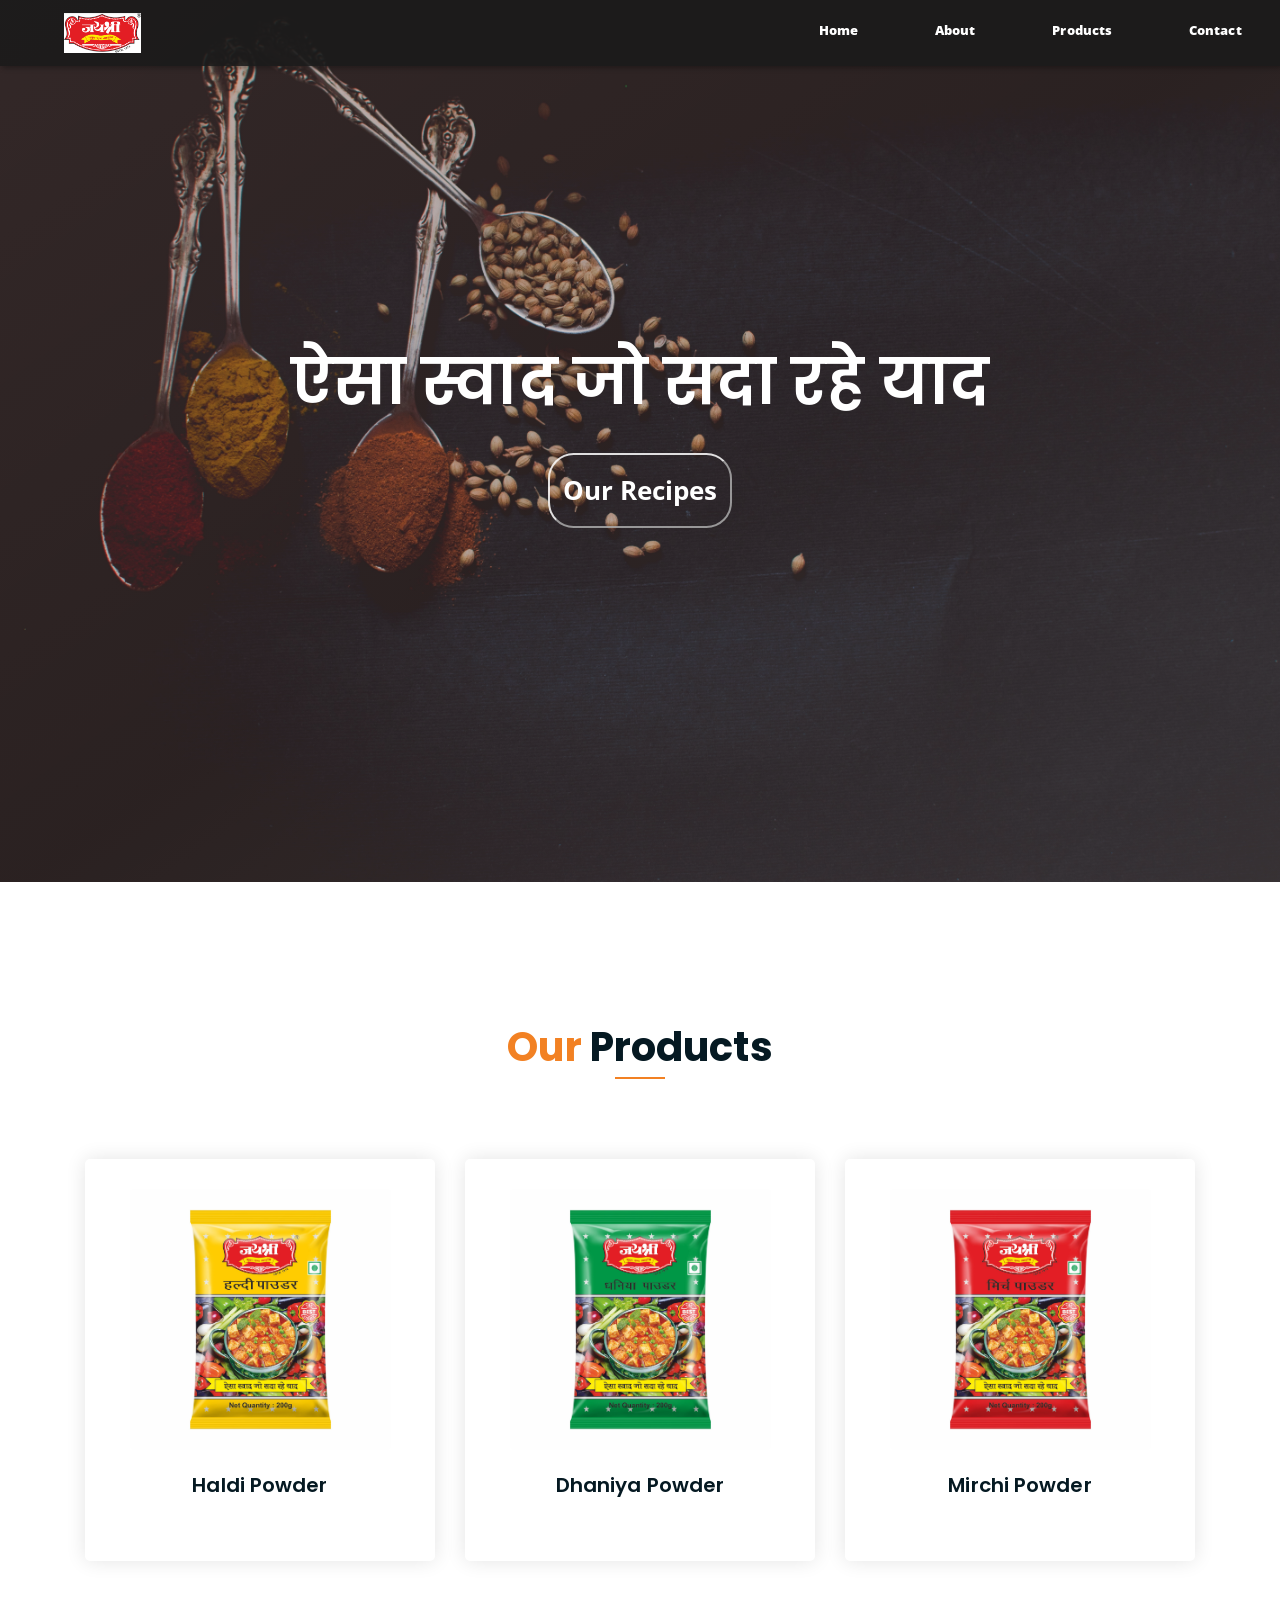
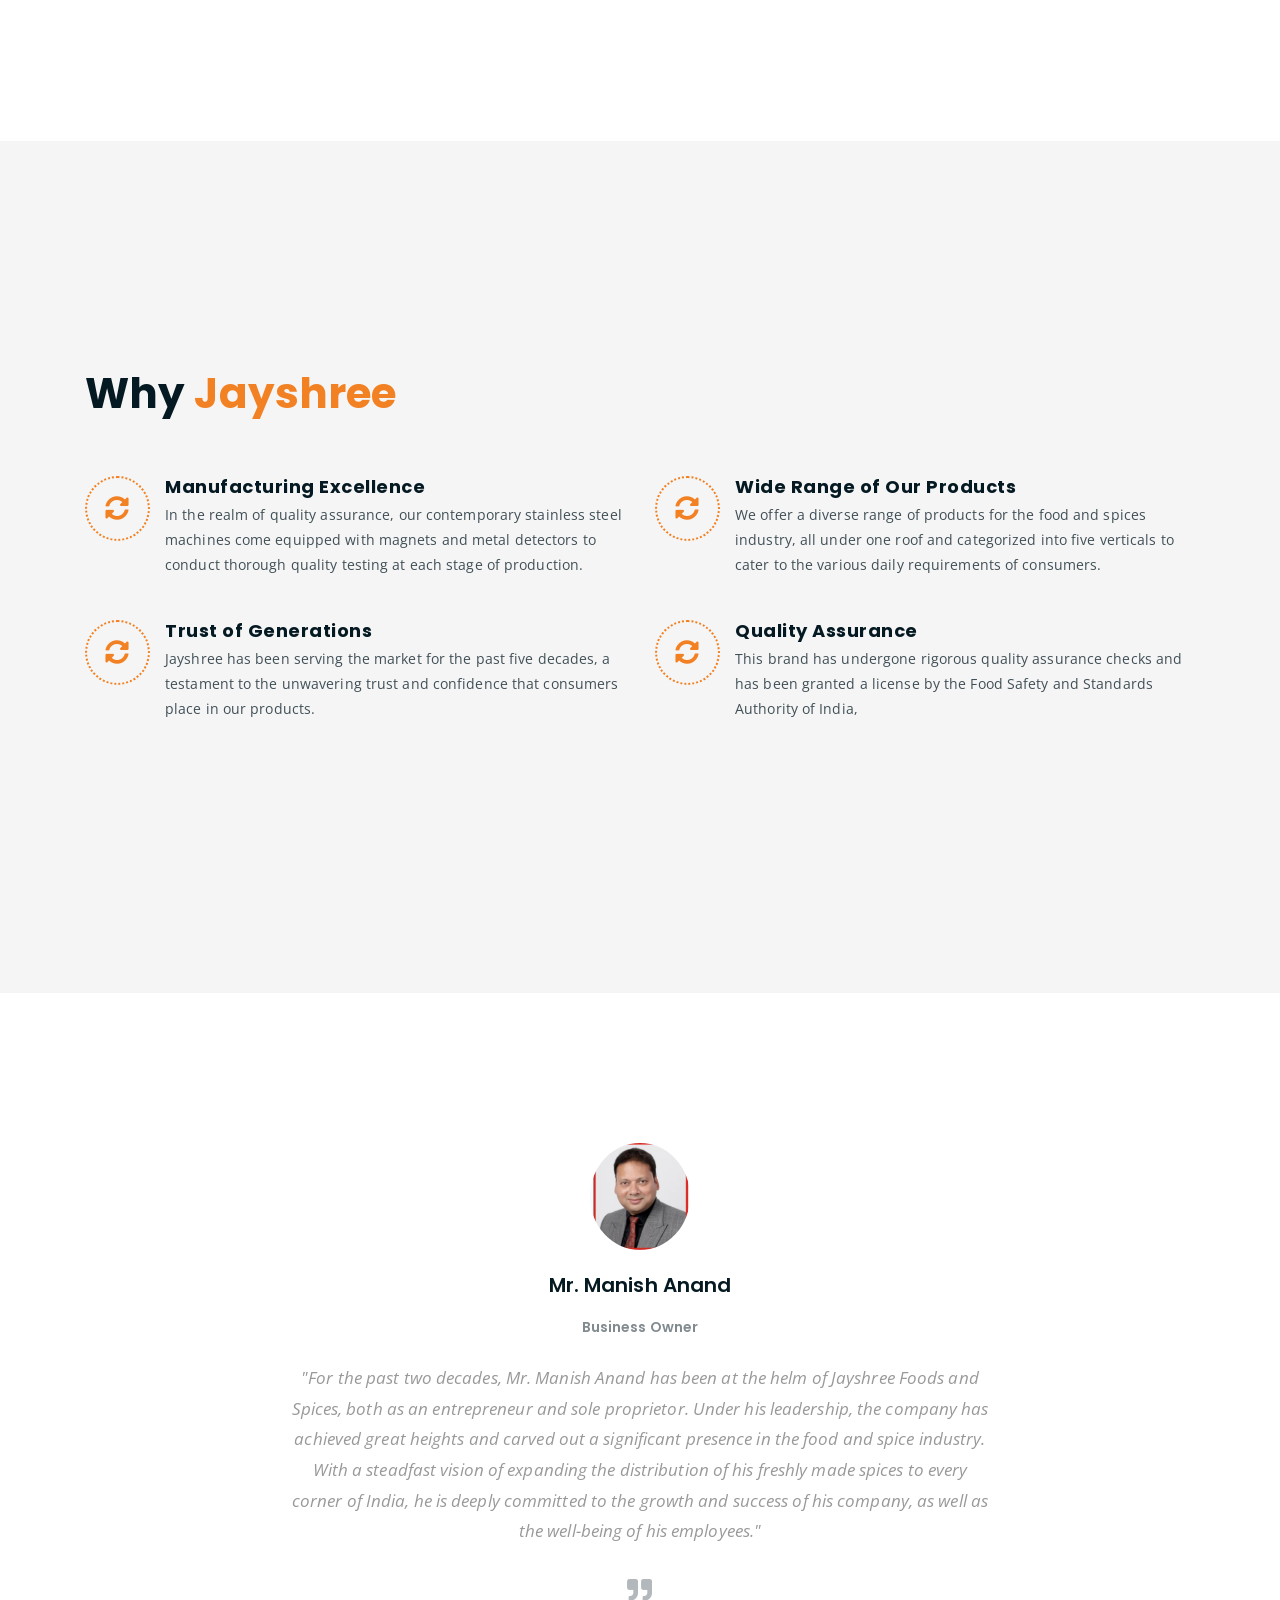
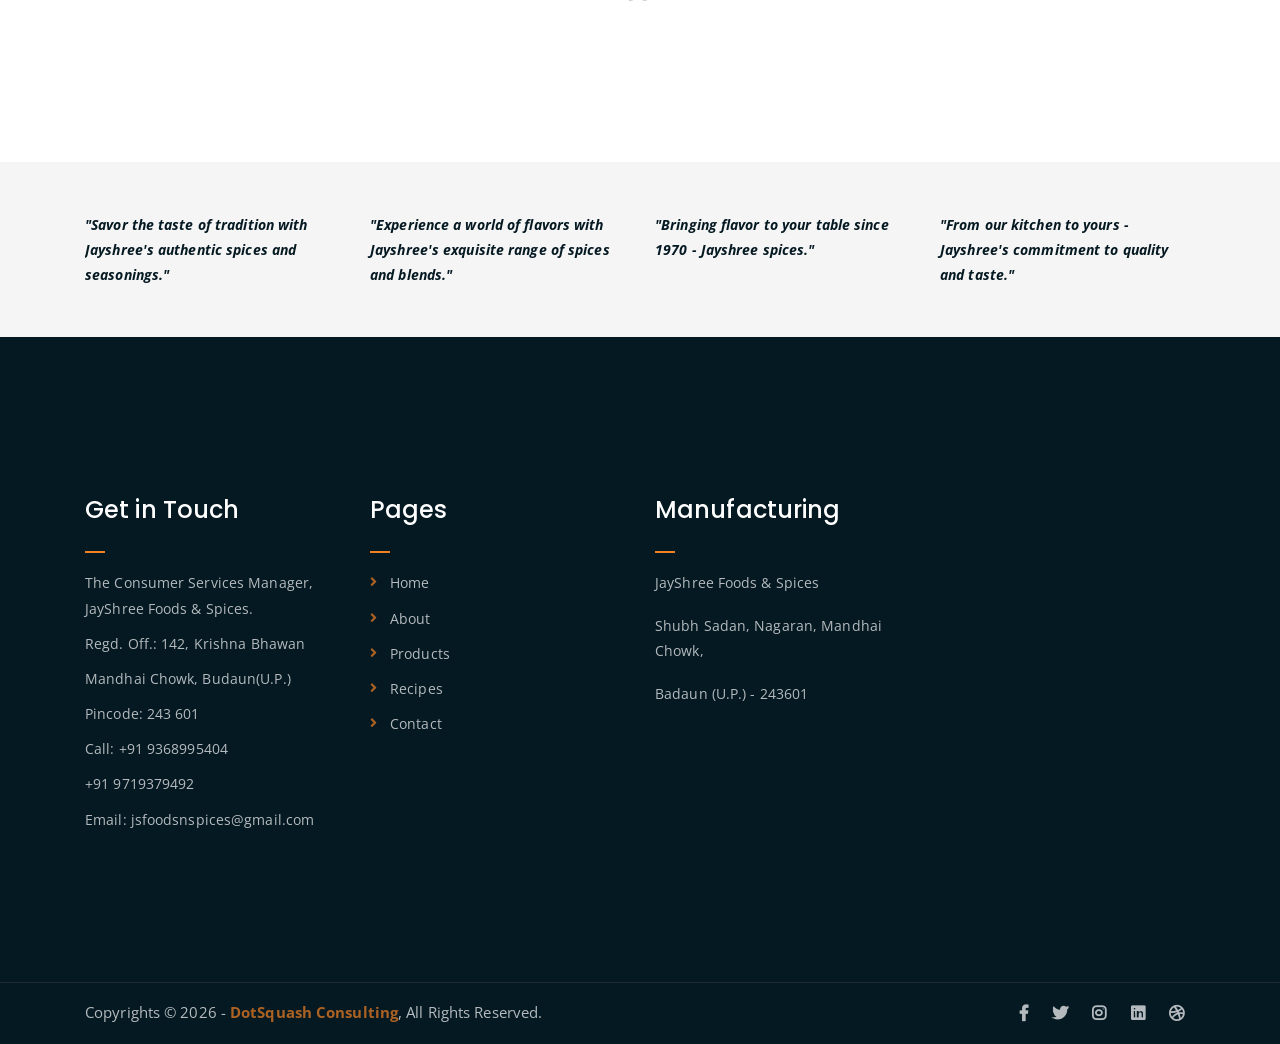
==== commit 315c52f9: "Add files via upload" ====
--- a/index.html
+++ b/index.html
@@ -57,7 +57,7 @@
             <a class="current-list-item" href="index.html">Home</a>
 			<a href="about.html">About</a>
 			<a href="products.html">Products</a>
-			<a href="recipes.html">Recipes</a>
+			<!-- <a href="recipes.html">Recipes</a> -->
 			<a href="contact.html">Contact</a>
            
 
@@ -71,10 +71,14 @@
         <div class="c_grid">
 			
 
-            <div class="padding">
+            <div class="padding c_grid">
 
                 
                 <h1 class="white_t let_space" style="text-align: center; font-size: 5vmax; font-weight: 600;">ऐसा स्वाद जो सदा रहे याद</h1>
+				<a href="recipes.html">
+					<button class="recipes_bttn">Our Recipes</button>
+				</a>
+
             </div>
             
         </div>
--- a/assets/css/main.css
+++ b/assets/css/main.css
@@ -1600,15 +1600,15 @@
 
 ----------------------------------------------------------------------------- */
 .news-bg-1 {
-  background-image: url(../img/latest-news/news-bg-1.jpg);
+  background-image: url("/assets/img/paneer1.png");
 }
 
 .news-bg-2 {
-  background-image: url(../img/latest-news/news-bg-2.jpg);
+  background-image: url("/assets/img/paneer2.png");
 }
 
 .news-bg-3 {
-  background-image: url(../img/latest-news/news-bg-3.jpg);
+  background-image: url("/assets/img/paneer3.png");
 }
 
 .news-bg-4 {
@@ -2780,6 +2780,27 @@
 
 /* top header */
 
+.recipes_bttn{
+  background-color: transparent; 
+  border-color:rgba(255, 255, 255, 0.856); 
+  outline: none;
+  padding: 1vmax; 
+  color: white; 
+  font-size: 2vmax; 
+  font-weight: 700; 
+  border-radius: 2vmax;
+}
+
+.recipes_bttn:focus{
+  outline: none;
+}
+
+.recipes_bttn:hover{
+  background-color: rgba(0, 0, 0, 0.671);
+  color: rgb(255, 255, 255);
+  transition: 0.3s ease-in-out;
+}
+
 .logo_image{
   width: 12vmax; 
   /* height: 5vmax; */
@@ -3015,6 +3036,10 @@
     height: 2px;
   }
 
+  .menu {    
+    font-size: 1.5vmax; 
+  }
+
   .top_box{
     background-attachment: scroll;
   }
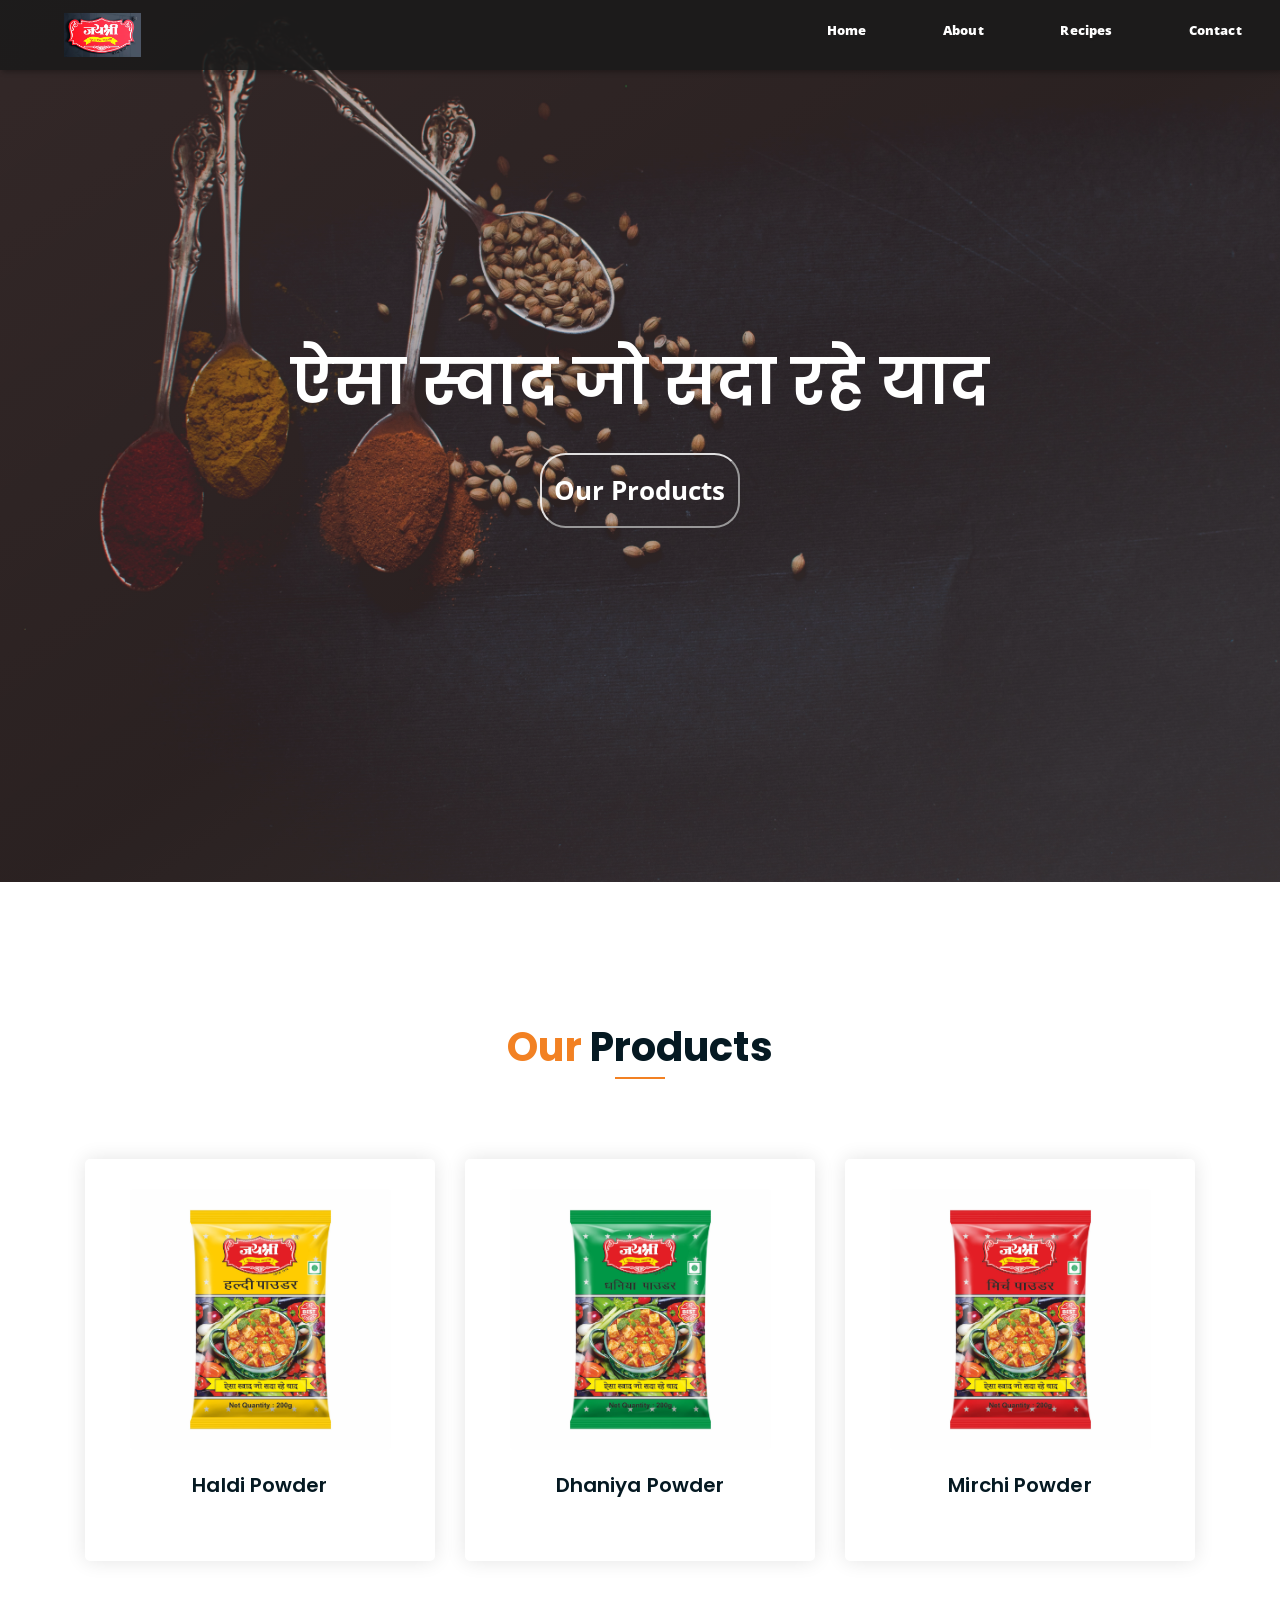
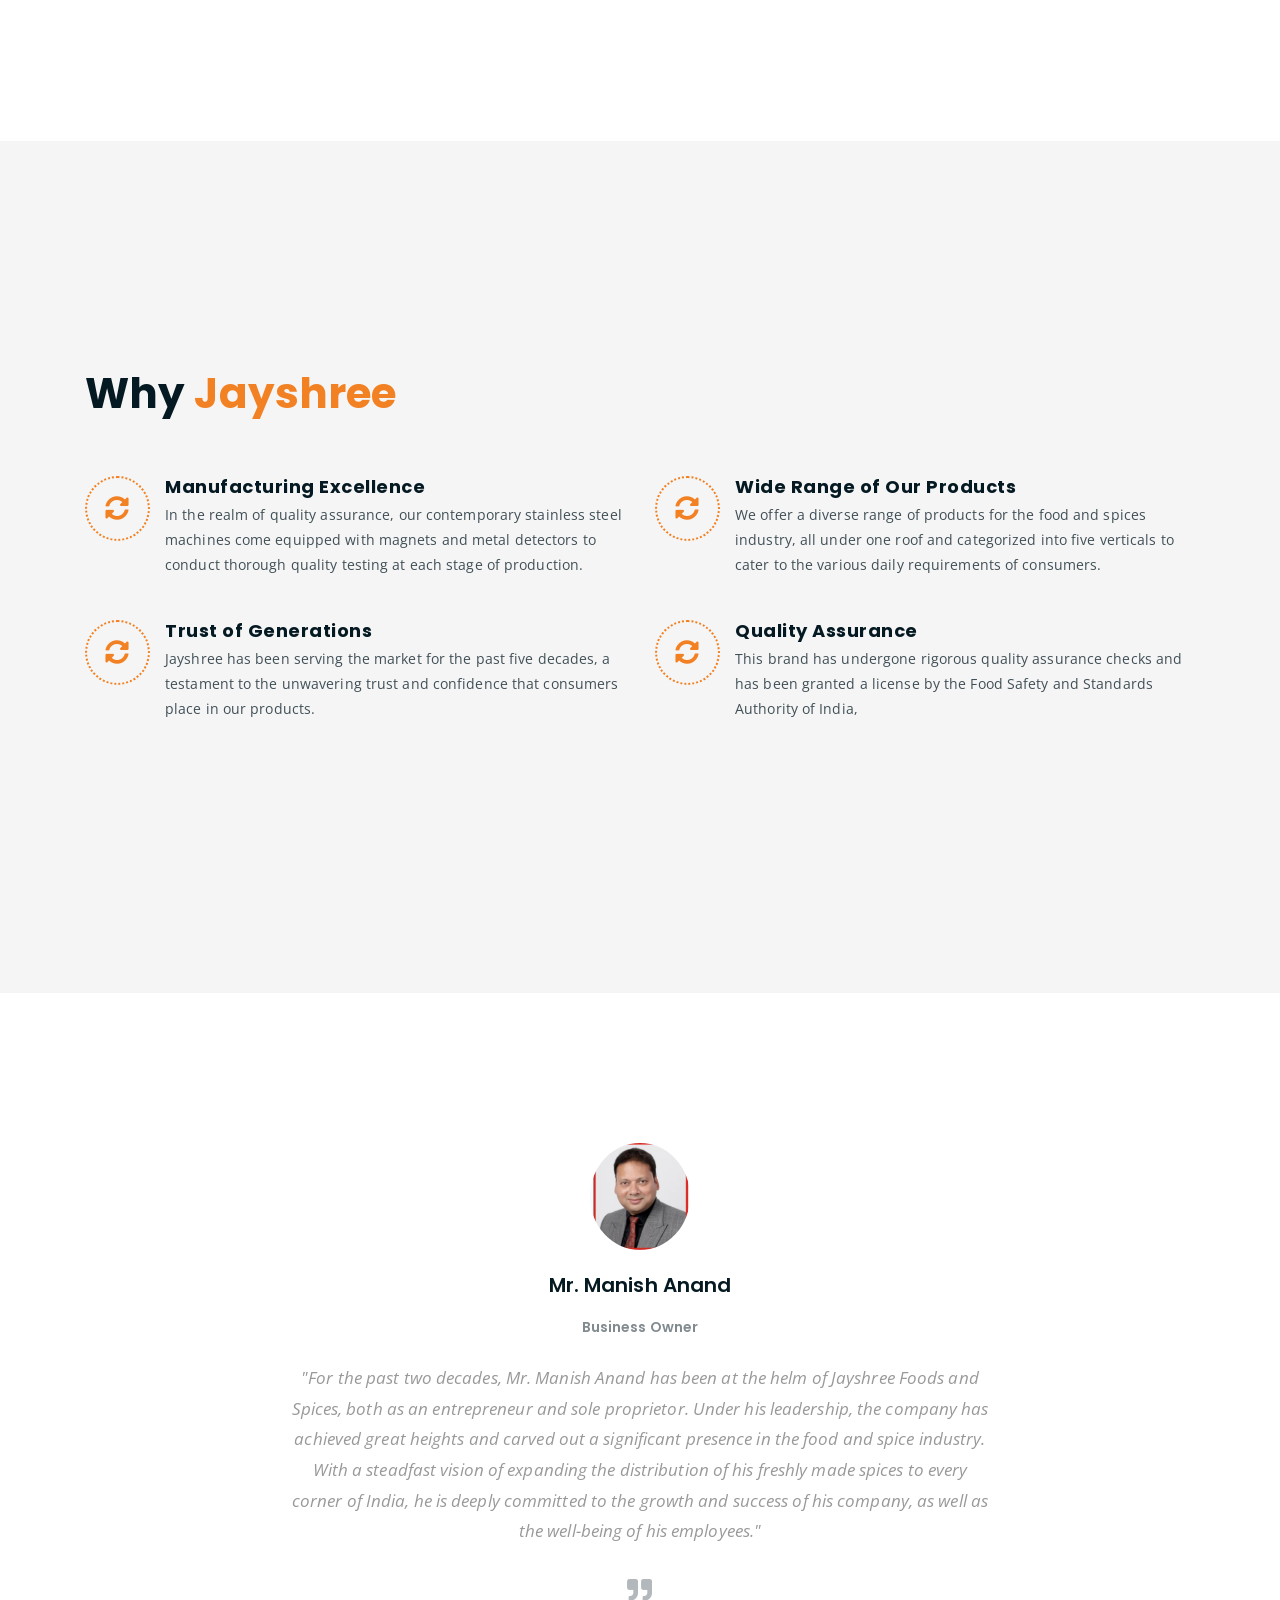
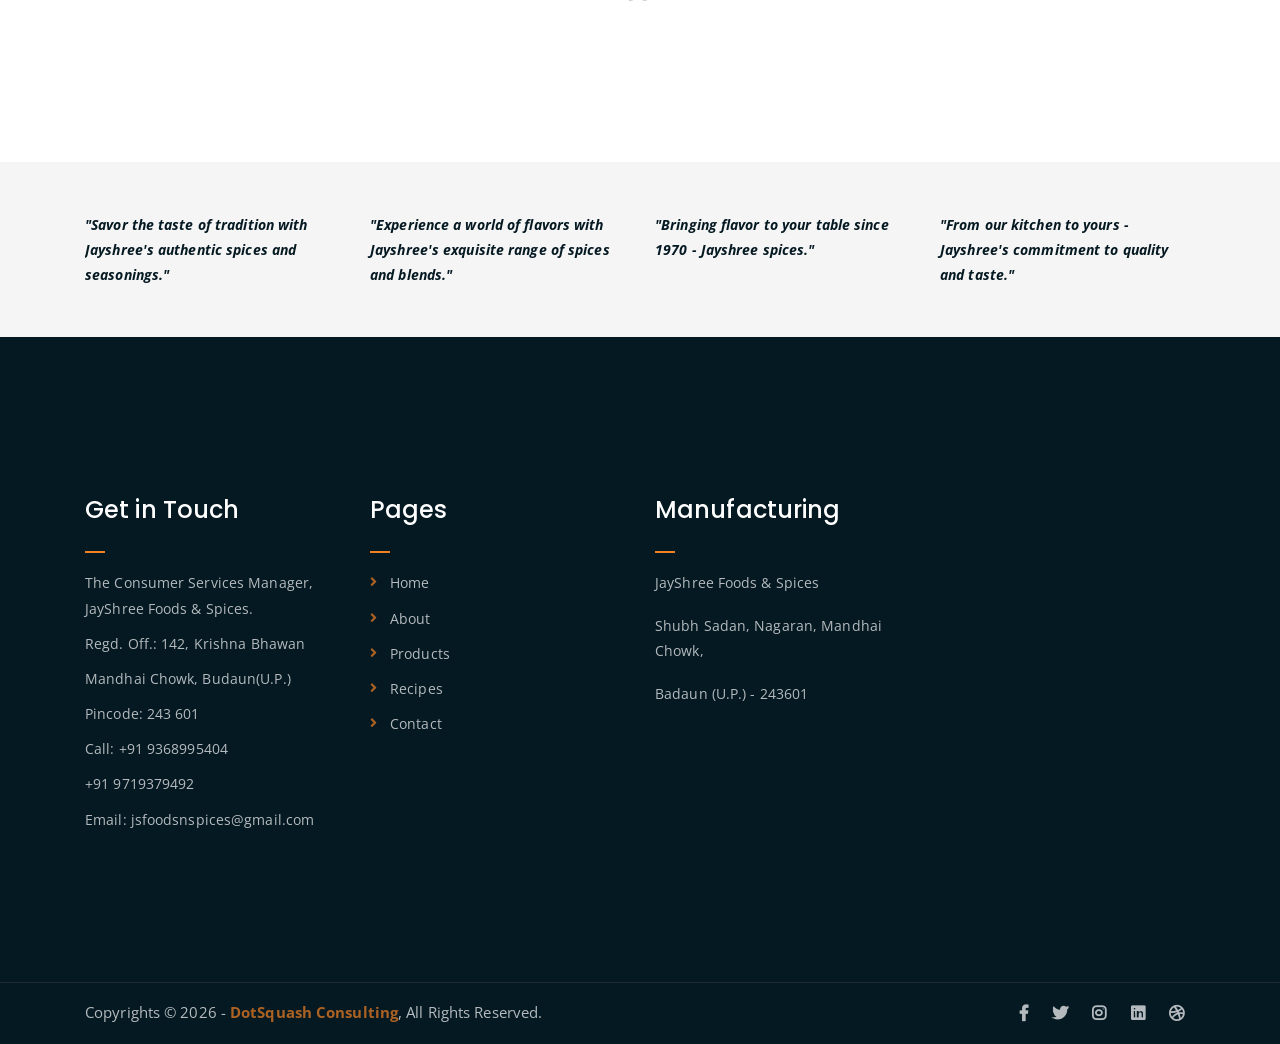
==== commit bf35d673: "Add files via upload" ====
--- a/index.html
+++ b/index.html
@@ -11,7 +11,7 @@
 	<title>Jayshree Foods and Spice</title>
 
 	<!-- favicon -->
-	<link rel="shortcut icon" type="image/png" href="assets/img/favicon.png">
+	<link rel="shortcut icon" type="image/png" href="assets/img/logo.PNG">
 	<!-- google font -->
 	<link href="https://fonts.googleapis.com/css?family=Open+Sans:300,400,700" rel="stylesheet">
 	<link href="https://fonts.googleapis.com/css?family=Poppins:400,700&display=swap" rel="stylesheet">
@@ -56,8 +56,8 @@
 
             <a class="current-list-item" href="index.html">Home</a>
 			<a href="about.html">About</a>
-			<a href="products.html">Products</a>
-			<!-- <a href="recipes.html">Recipes</a> -->
+			<!-- <a href="products.html">Products</a> -->
+			<a href="recipes.html">Recipes</a>
 			<a href="contact.html">Contact</a>
            
 
@@ -75,8 +75,8 @@
 
                 
                 <h1 class="white_t let_space" style="text-align: center; font-size: 5vmax; font-weight: 600;">ऐसा स्वाद जो सदा रहे याद</h1>
-				<a href="recipes.html">
-					<button class="recipes_bttn">Our Recipes</button>
+				<a href="products.html">
+					<button class="recipes_bttn">Our Products</button>
 				</a>
 
             </div>
@@ -162,7 +162,7 @@
 			</div>
 
 			<div class="row">
-				<a href="single-product.html"  class="col-lg-4 col-md-6 text-center strawberry">
+				<a class="col-lg-4 col-md-6 text-center strawberry">
 					<div class="single-product-item">
 						<div class="product-image">
 							<img src="assets/img/products/haldi.jpg" alt="">
@@ -171,7 +171,7 @@
 					</div>
 				</a>
 
-				<a href="single-product.html"  class="col-lg-4 col-md-6 text-center strawberry">
+				<a  class="col-lg-4 col-md-6 text-center strawberry">
 					<div class="single-product-item">
 						<div class="product-image">
 							<img src="assets/img/products/dhaniya.jpg" alt="">
@@ -181,7 +181,7 @@
 				</a>
 
 				
-				<a href="single-product.html"  class="col-lg-4 col-md-6 text-center strawberry">
+				<a  class="col-lg-4 col-md-6 text-center strawberry">
 					<div class="single-product-item">
 						<div class="product-image">
 							<img src="assets/img/products/mirchi.jpg" alt="">
--- a/assets/css/main.css
+++ b/assets/css/main.css
@@ -2870,6 +2870,10 @@
   grid-gap: 2vmax;
 }
 
+.box1_2{
+  grid-template-columns: 1fr 2fr;
+}
+
 .box2{
   grid-template-columns: 1fr 1fr;
 }
@@ -3044,7 +3048,7 @@
     background-attachment: scroll;
   }
 
-  .box2, .box3{
+  .box1_2, .box2, .box3{
     grid-gap: 2vmax;
     grid-template-columns: 1fr;
   }
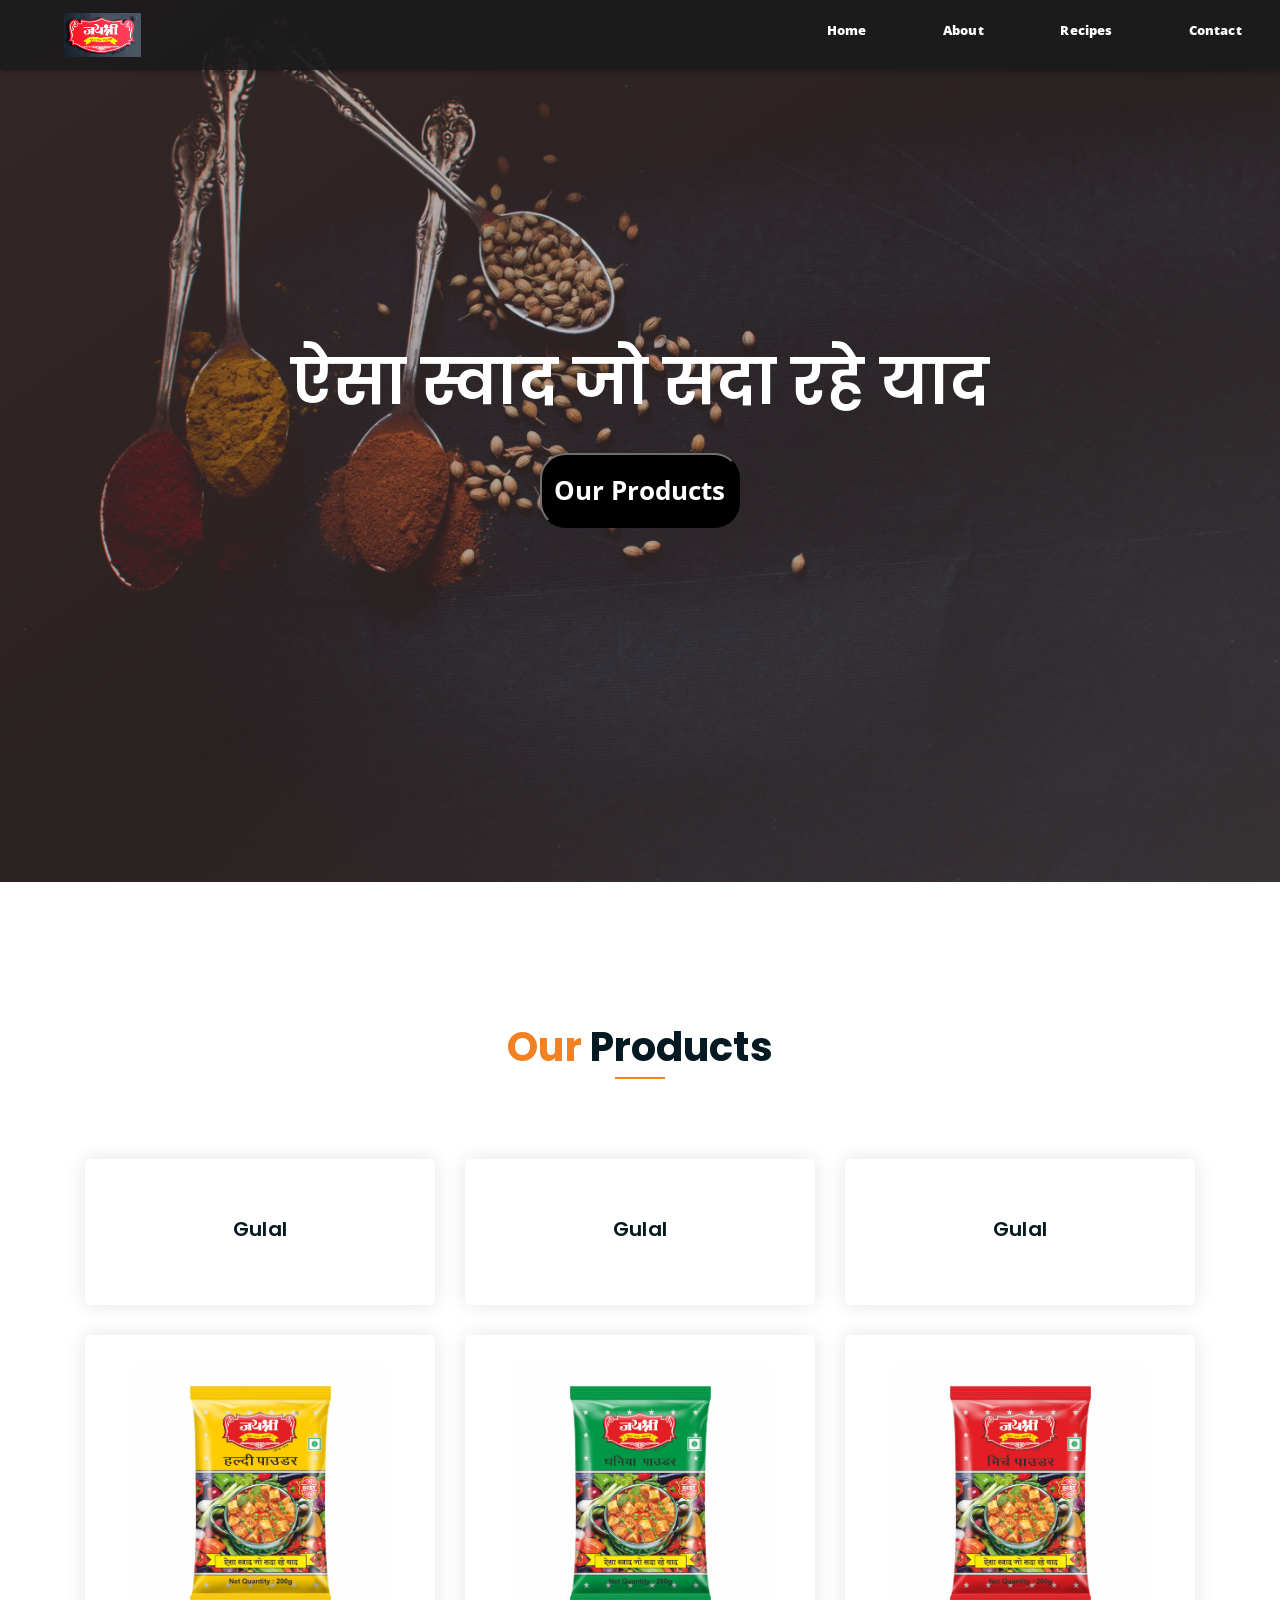
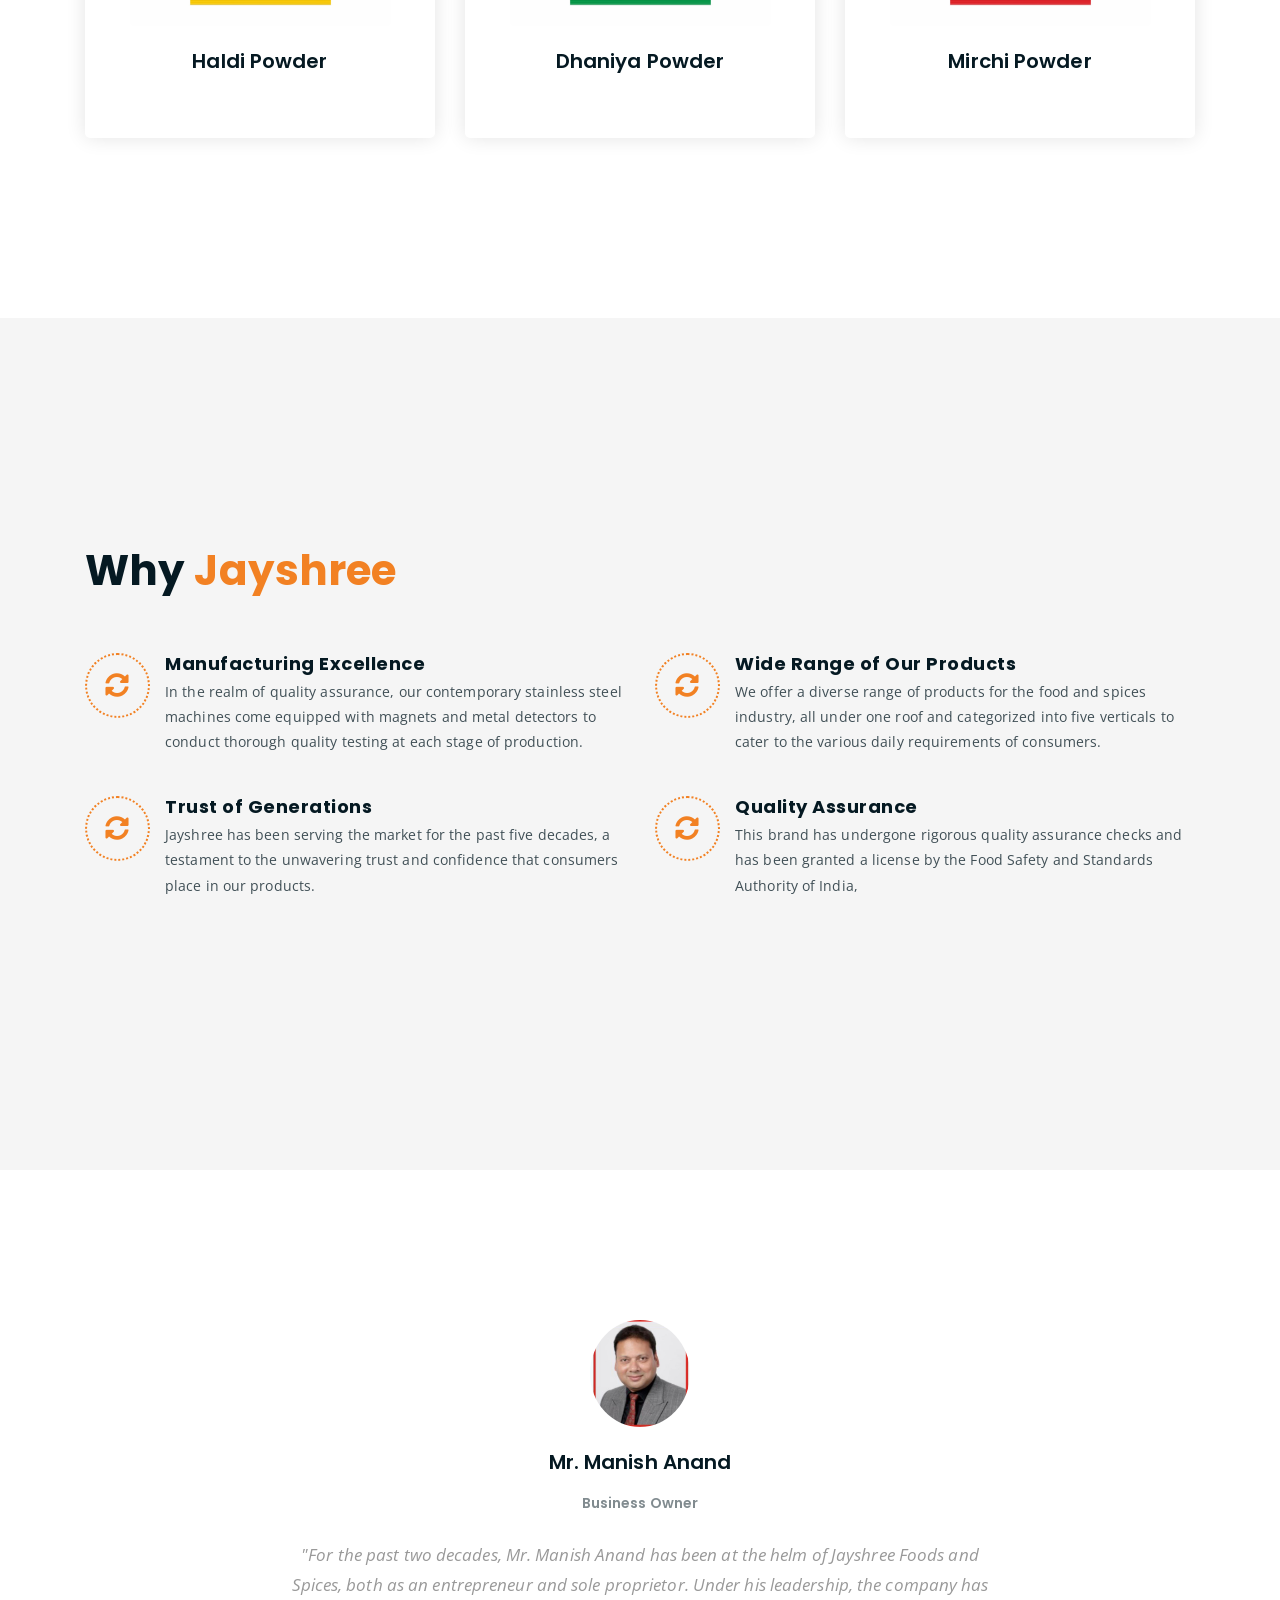
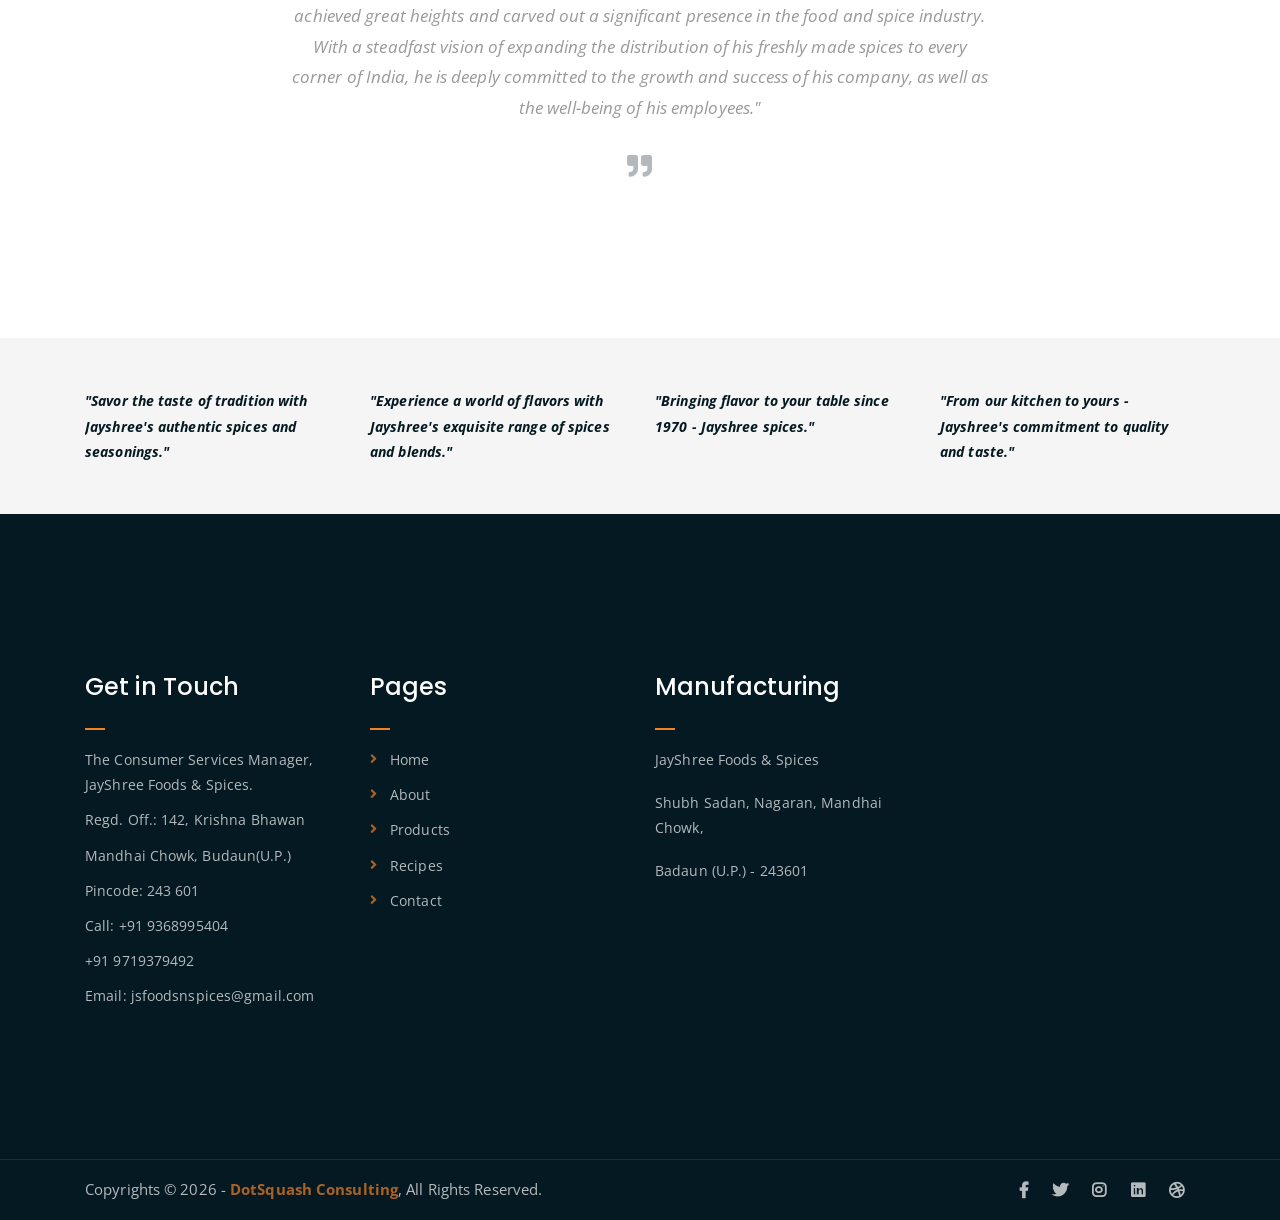
==== commit 2d764f0d: "Add files via upload" ====
--- a/index.html
+++ b/index.html
@@ -162,6 +162,35 @@
 			</div>
 
 			<div class="row">
+
+				<a class="col-lg-4 col-md-6 text-center strawberry">
+					<div class="single-product-item">
+						<div class="product-image">
+							<img src="assets/img/temp/gulal.png" alt="">
+						</div>
+						<h3>Gulal</h3>
+					</div>
+				</a>
+
+				<a  class="col-lg-4 col-md-6 text-center strawberry">
+					<div class="single-product-item">
+						<div class="product-image">
+							<img src="assets/img/temp/gulal1.png" alt="">
+						</div>
+						<h3>Gulal</h3>
+					</div>
+				</a>
+
+				
+				<a  class="col-lg-4 col-md-6 text-center strawberry">
+					<div class="single-product-item">
+						<div class="product-image">
+							<img src="assets/img/temp/gulal2.png" alt="">
+						</div>
+						<h3>Gulal</h3>
+					</div>
+				</a>
+
 				<a class="col-lg-4 col-md-6 text-center strawberry">
 					<div class="single-product-item">
 						<div class="product-image">
--- a/assets/css/main.css
+++ b/assets/css/main.css
@@ -2781,8 +2781,8 @@
 /* top header */
 
 .recipes_bttn{
-  background-color: transparent; 
-  border-color:rgba(255, 255, 255, 0.856); 
+  background-color: black; 
+  border-color:rgba(46, 46, 46, 0.856); 
   outline: none;
   padding: 1vmax; 
   color: white; 
@@ -2903,6 +2903,7 @@
 .menu {    
   /* background:rgba(0, 0, 0, 0.705); */
   background-color: #1b1b1be6;
+  /* background-color: #4A5664; */
   /* background-color:#374B56; */
   position: fixed; 
   width: 100%;
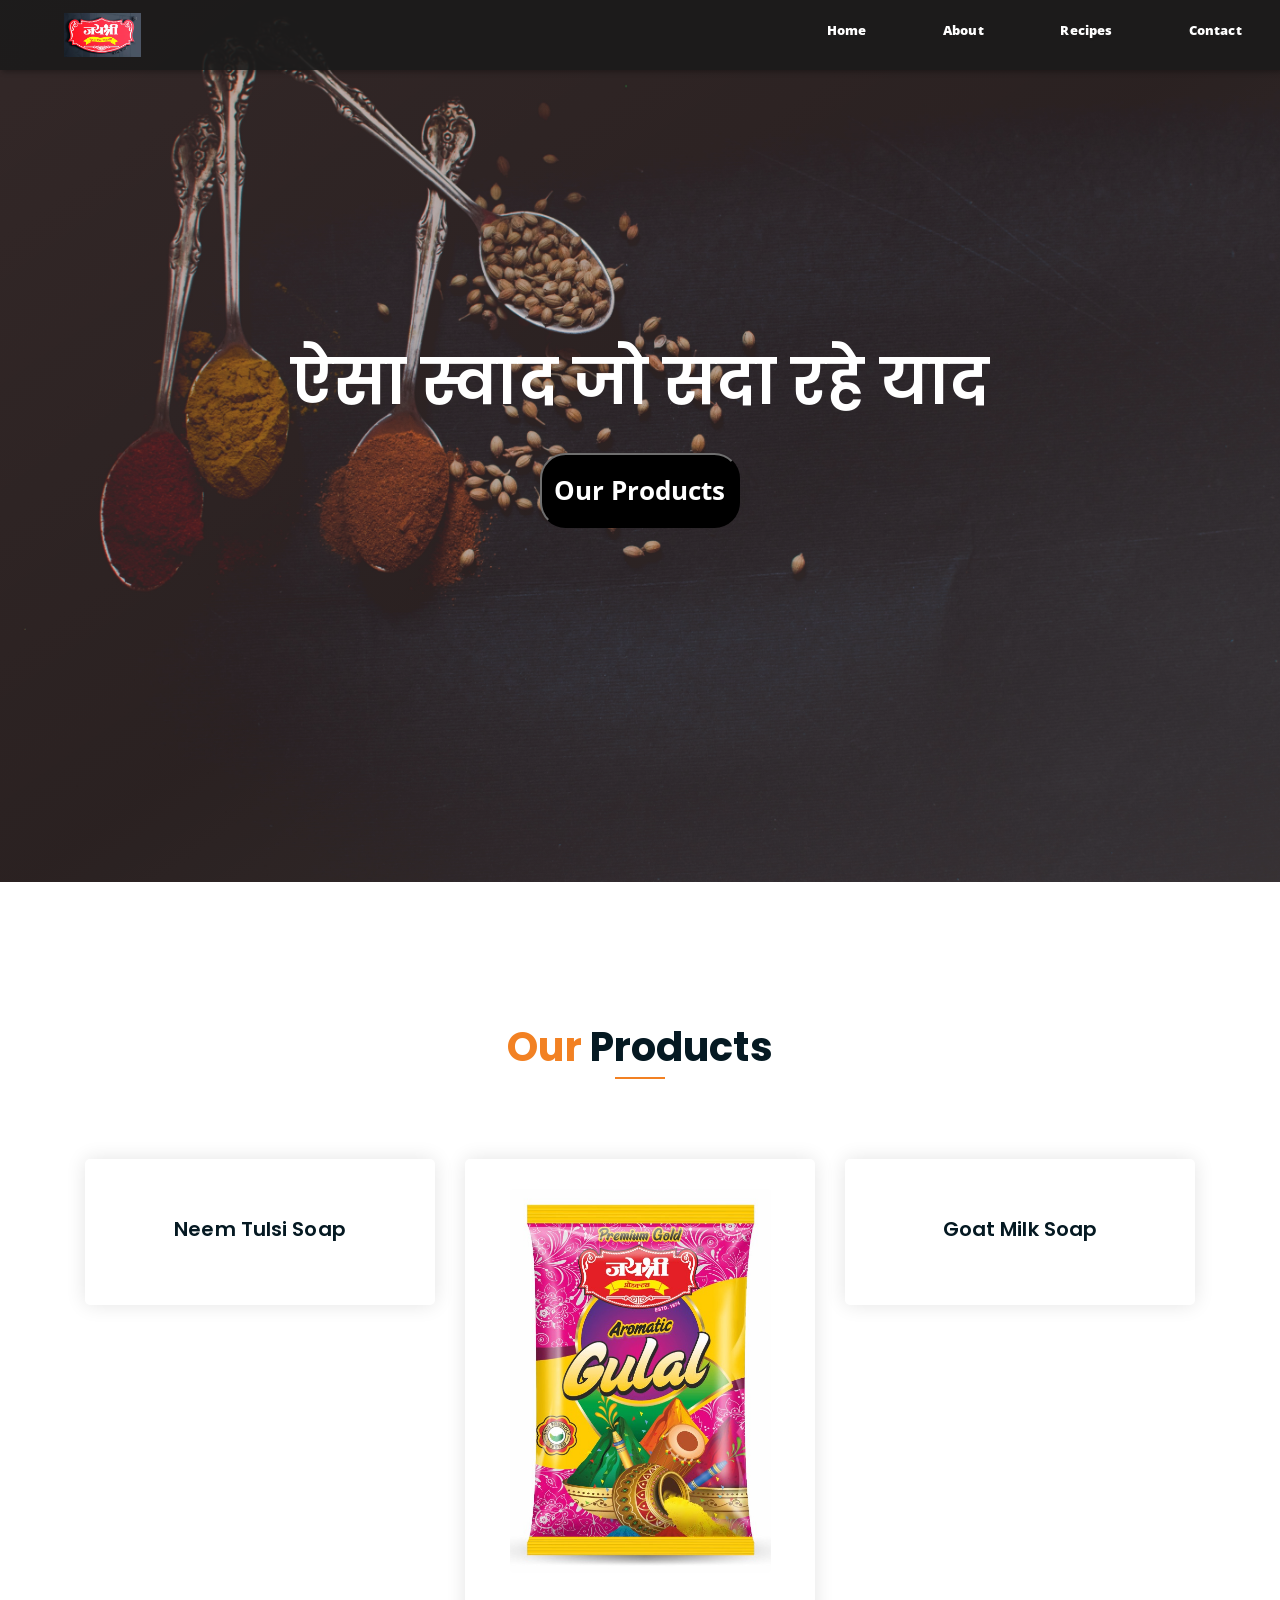
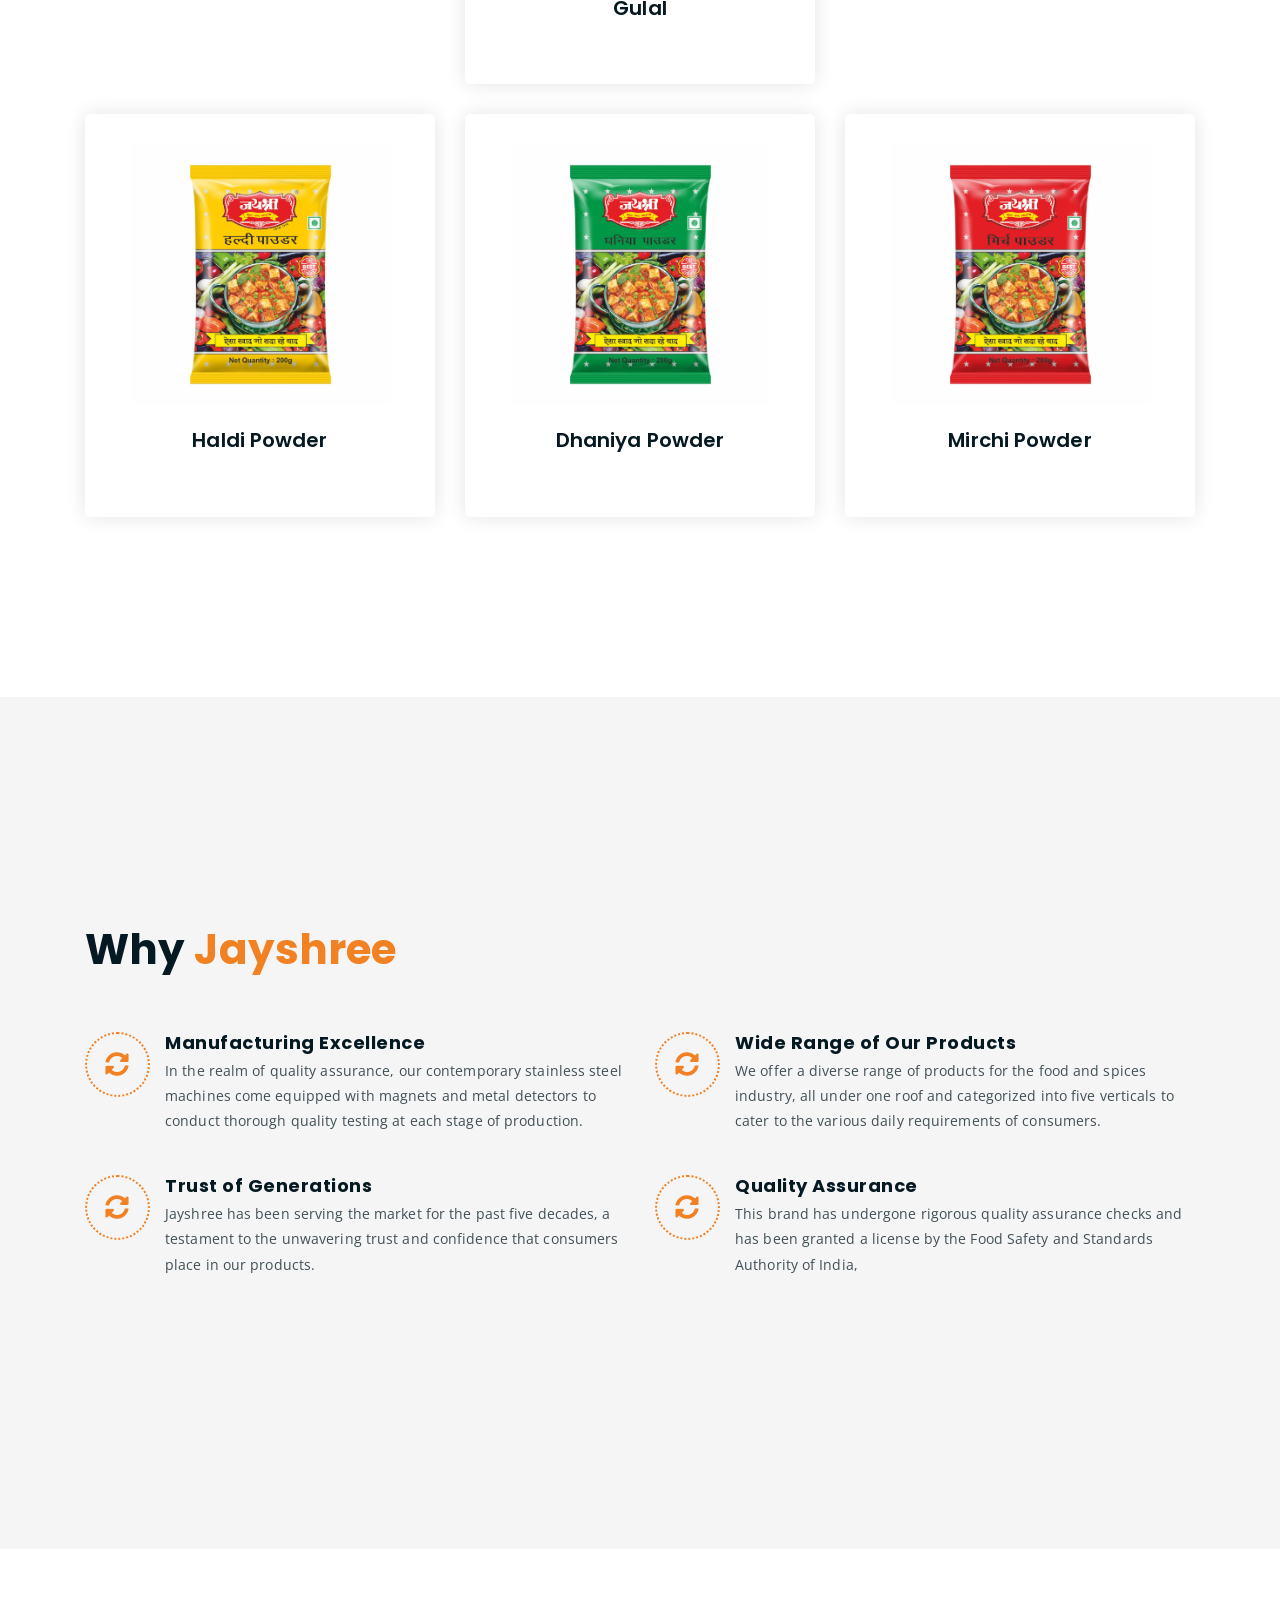
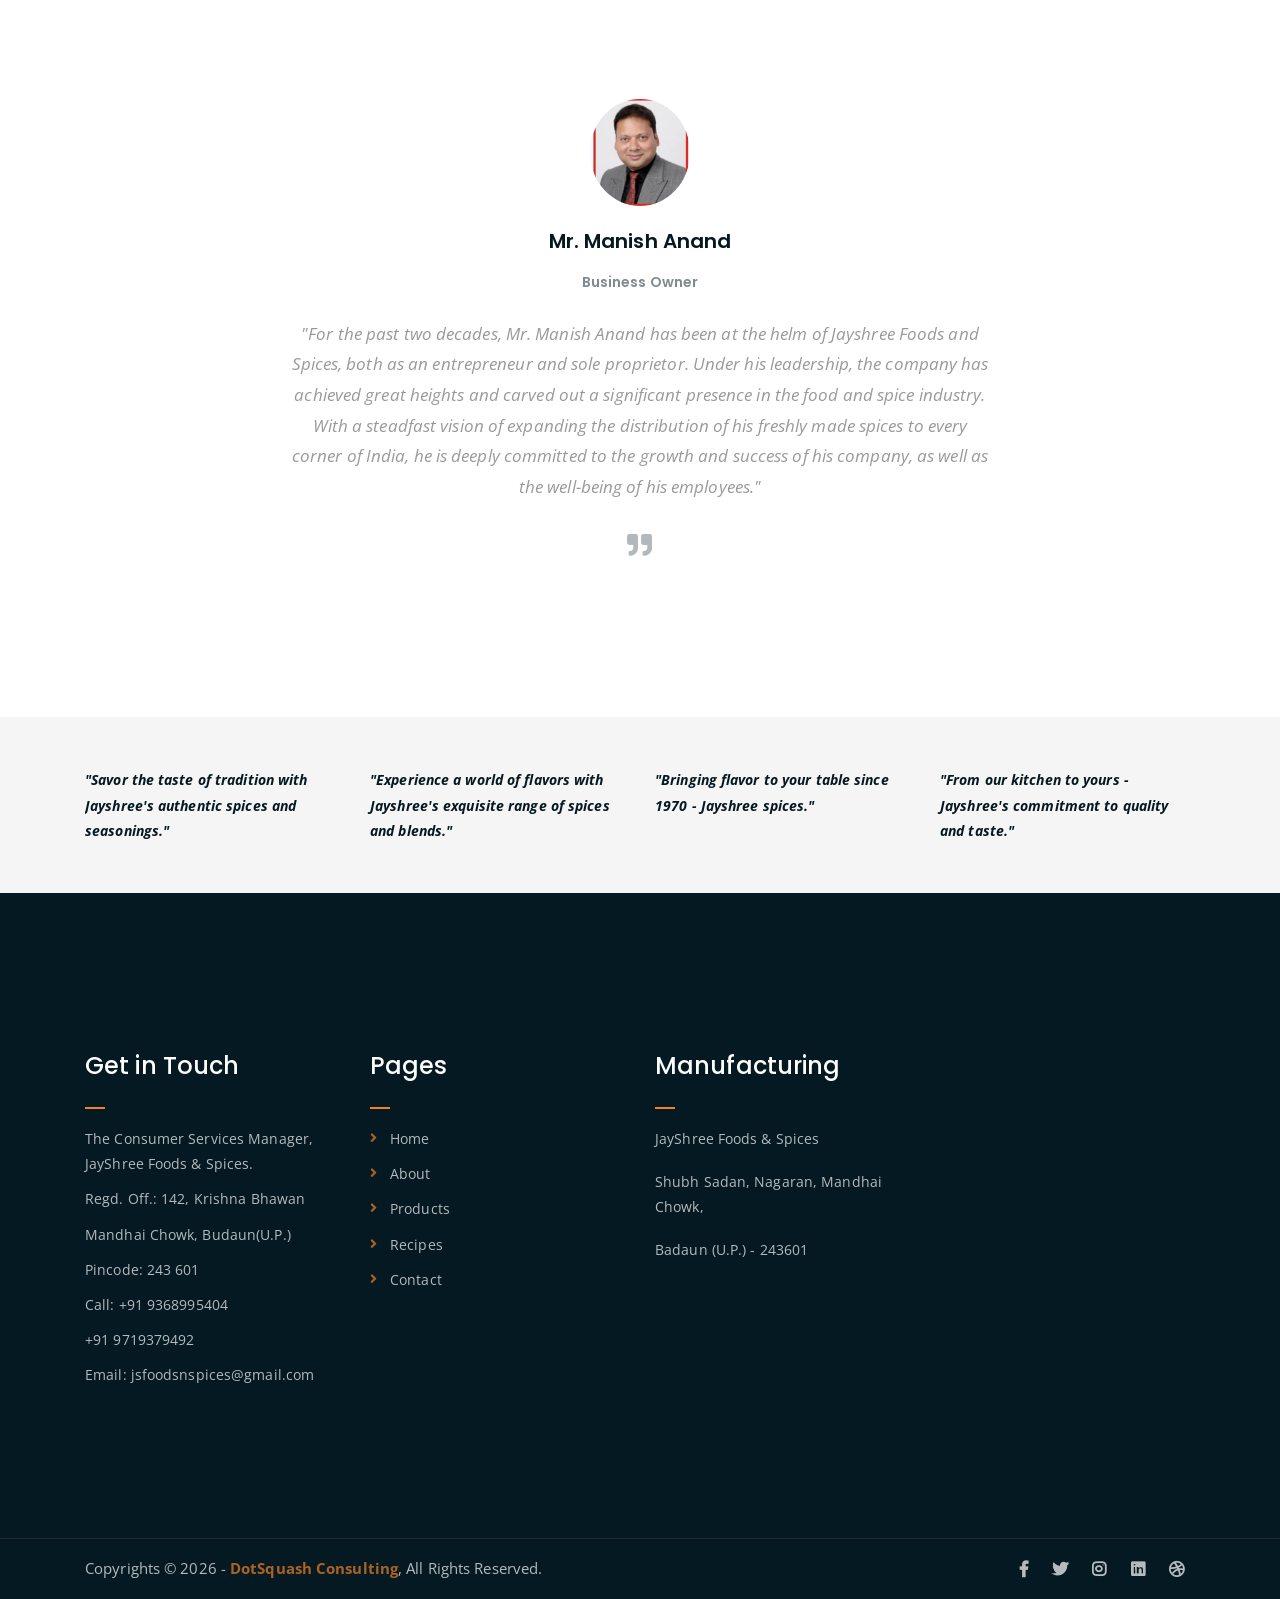
==== commit b6db2977: "Add files via upload" ====
--- a/index.html
+++ b/index.html
@@ -163,21 +163,21 @@
 
 			<div class="row">
 
-				<a class="col-lg-4 col-md-6 text-center strawberry">
+				<!-- <a  class="col-lg-4 col-md-6 text-center strawberry">
 					<div class="single-product-item">
 						<div class="product-image">
-							<img src="assets/img/temp/gulal.png" alt="">
-						</div>
-						<h3>Gulal</h3>
-					</div>
-				</a>
+							<img src="assets\img\soap\haldi_chaldi_kesar.jpeg" alt="">
+						</div>
+						<h3>Haldi Chaldan & Kesar Soap</h3>
+					</div>
+				</a> -->
 
 				<a  class="col-lg-4 col-md-6 text-center strawberry">
 					<div class="single-product-item">
 						<div class="product-image">
-							<img src="assets/img/temp/gulal1.png" alt="">
-						</div>
-						<h3>Gulal</h3>
+							<img src="assets\img\soap\neem_tulsi.jpeg" alt="">
+						</div>
+						<h3>Neem Tulsi Soap</h3>
 					</div>
 				</a>
 
@@ -188,6 +188,16 @@
 							<img src="assets/img/temp/gulal2.png" alt="">
 						</div>
 						<h3>Gulal</h3>
+					</div>
+				</a>
+
+
+				<a  class="col-lg-4 col-md-6 text-center strawberry">
+					<div class="single-product-item">
+						<div class="product-image">
+							<img src="assets\img\soap\goat_milk.jpeg" alt="">
+						</div>
+						<h3>Goat Milk Soap</h3>
 					</div>
 				</a>
 
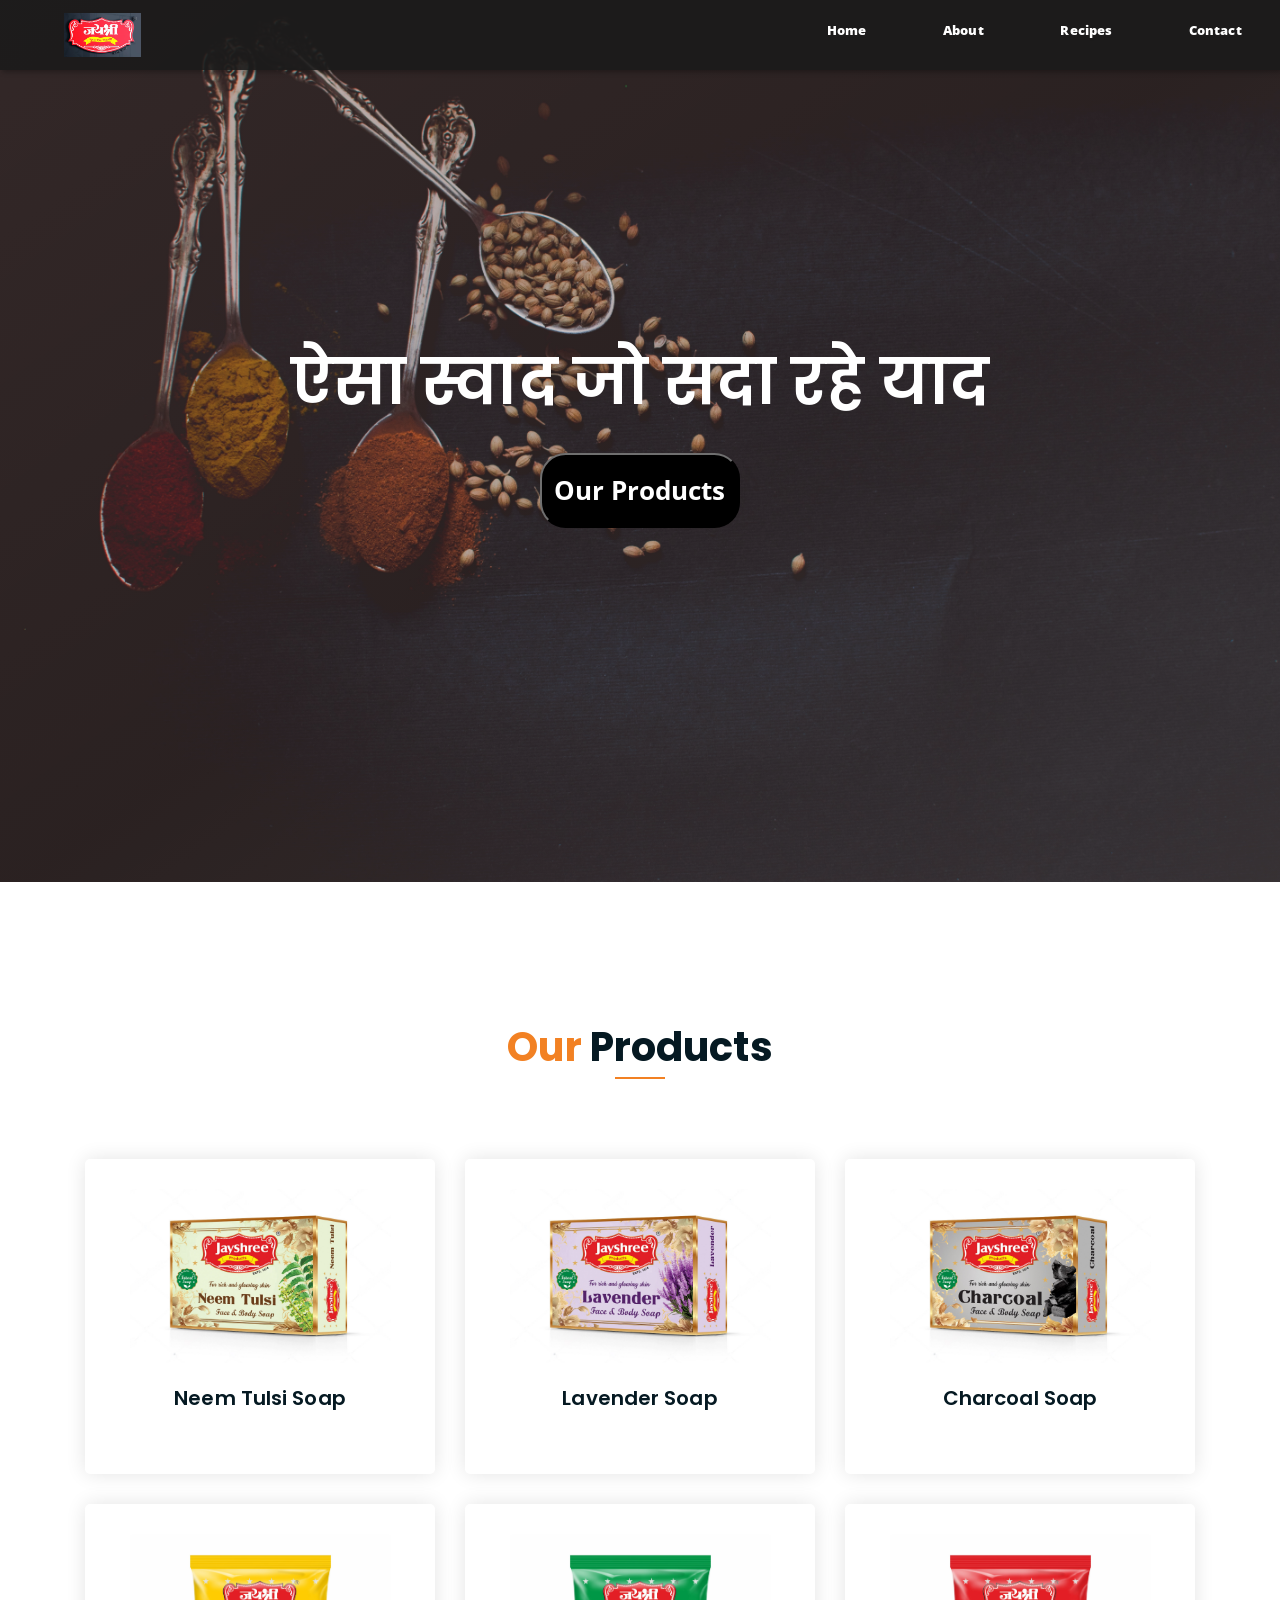
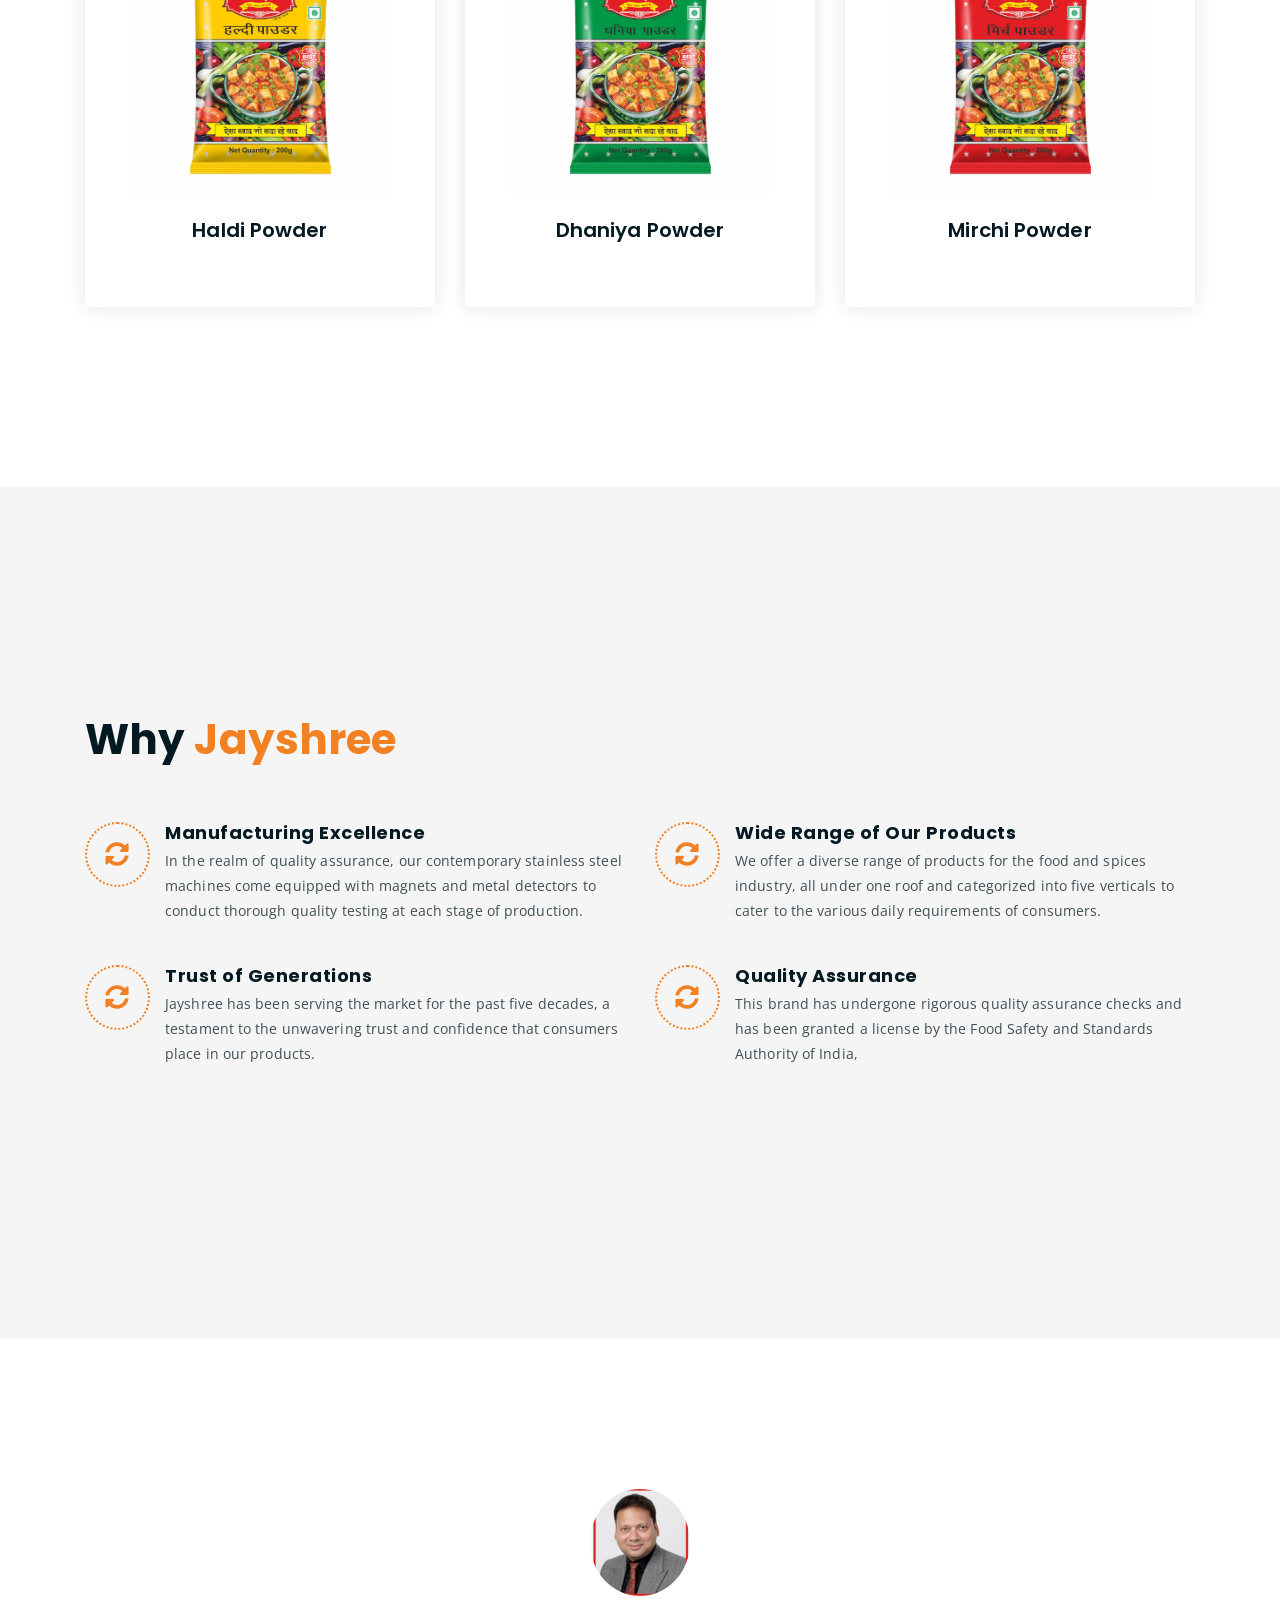
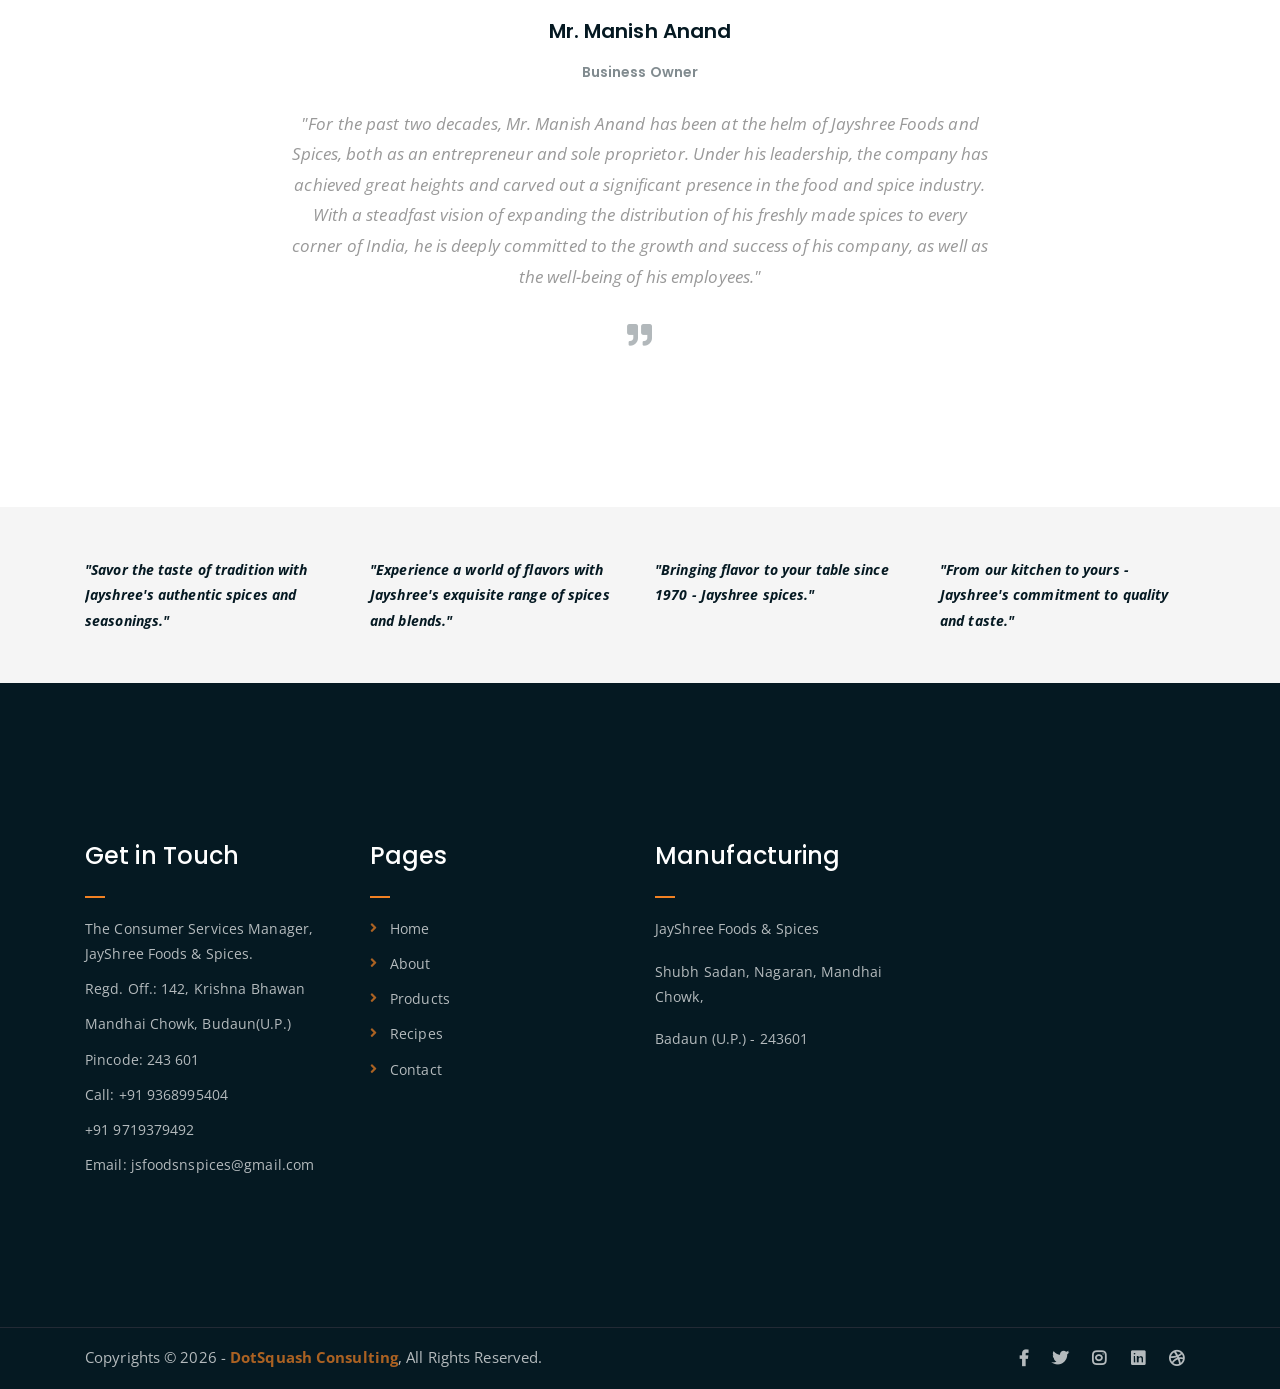
==== commit 4e740f21: "Add files via upload" ====
--- a/index.html
+++ b/index.html
@@ -185,9 +185,9 @@
 				<a  class="col-lg-4 col-md-6 text-center strawberry">
 					<div class="single-product-item">
 						<div class="product-image">
-							<img src="assets/img/temp/gulal2.png" alt="">
-						</div>
-						<h3>Gulal</h3>
+							<img src="assets\img\soap\lavender.jpeg" alt="">
+						</div>
+						<h3>Lavender Soap</h3>
 					</div>
 				</a>
 
@@ -195,9 +195,9 @@
 				<a  class="col-lg-4 col-md-6 text-center strawberry">
 					<div class="single-product-item">
 						<div class="product-image">
-							<img src="assets\img\soap\goat_milk.jpeg" alt="">
-						</div>
-						<h3>Goat Milk Soap</h3>
+							<img src="assets\img\soap\charcoal.jpeg" alt="">
+						</div>
+						<h3>Charcoal Soap</h3>
 					</div>
 				</a>
 
